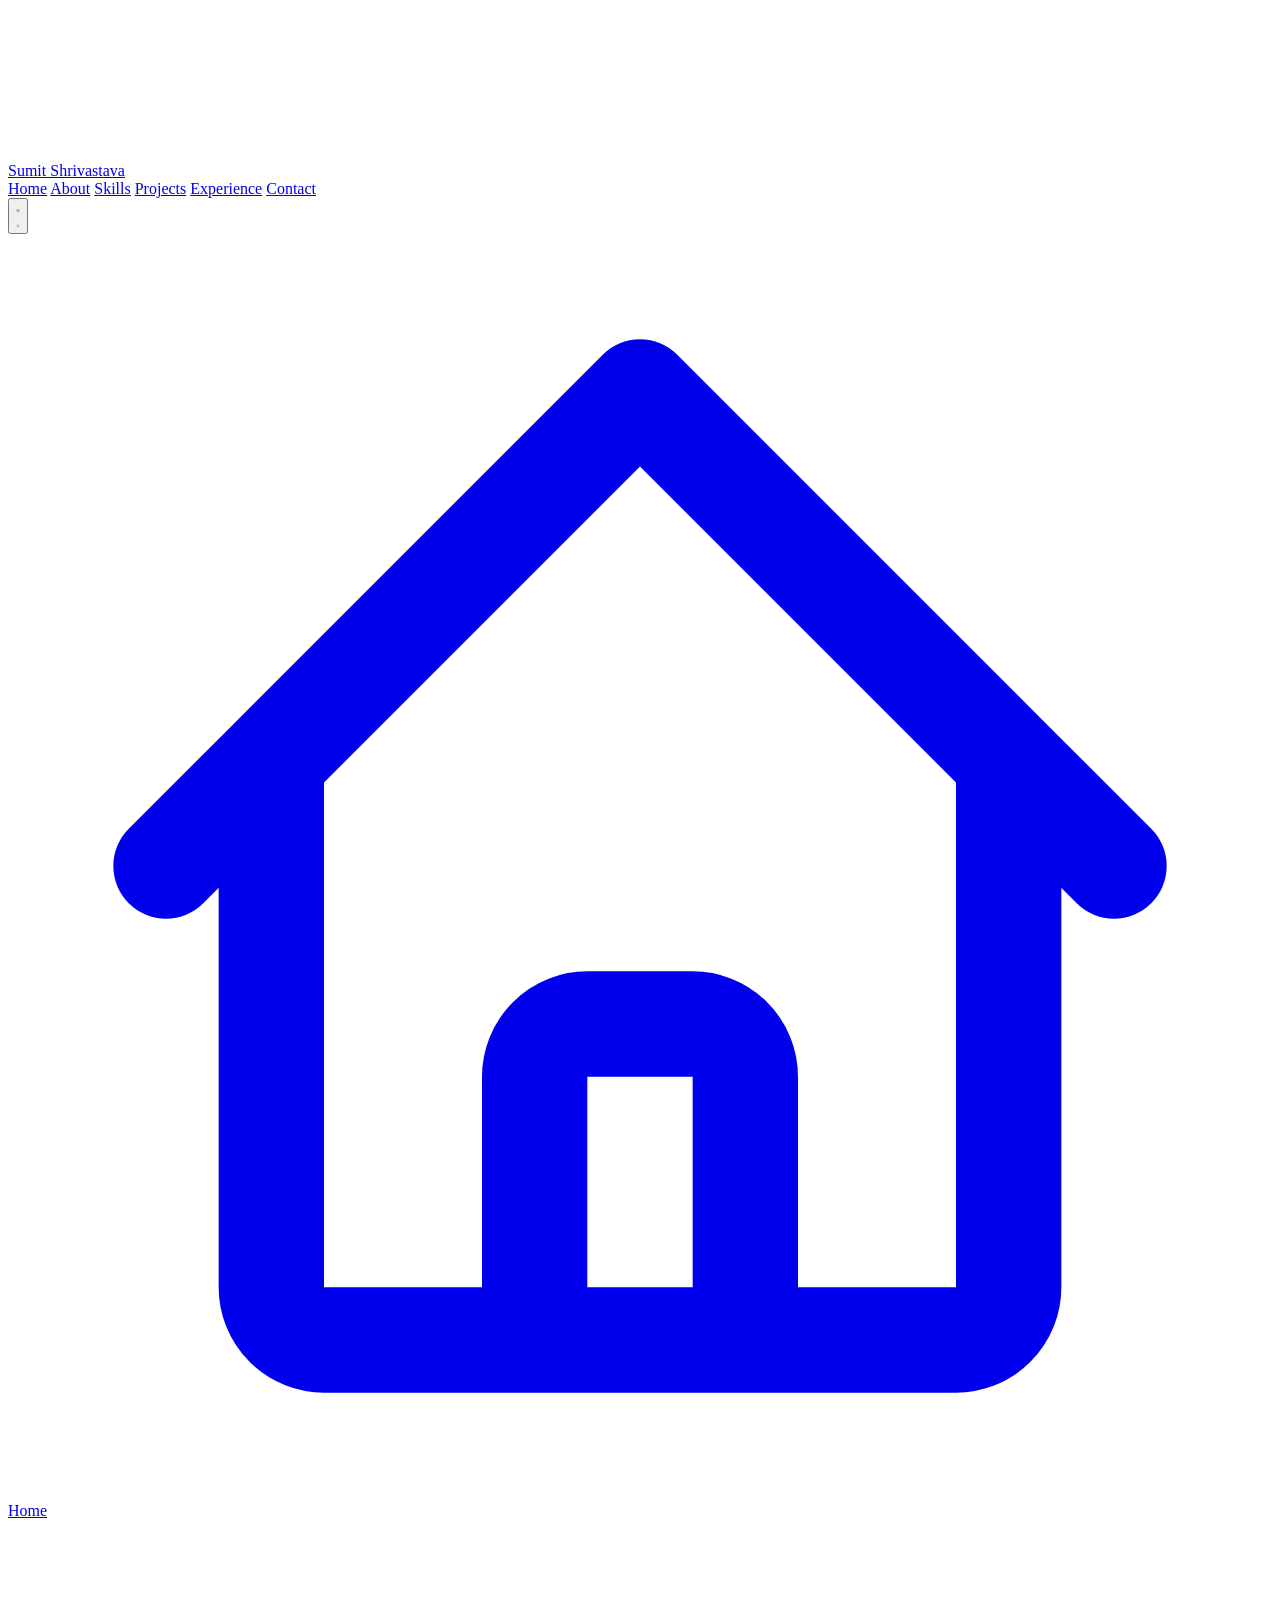
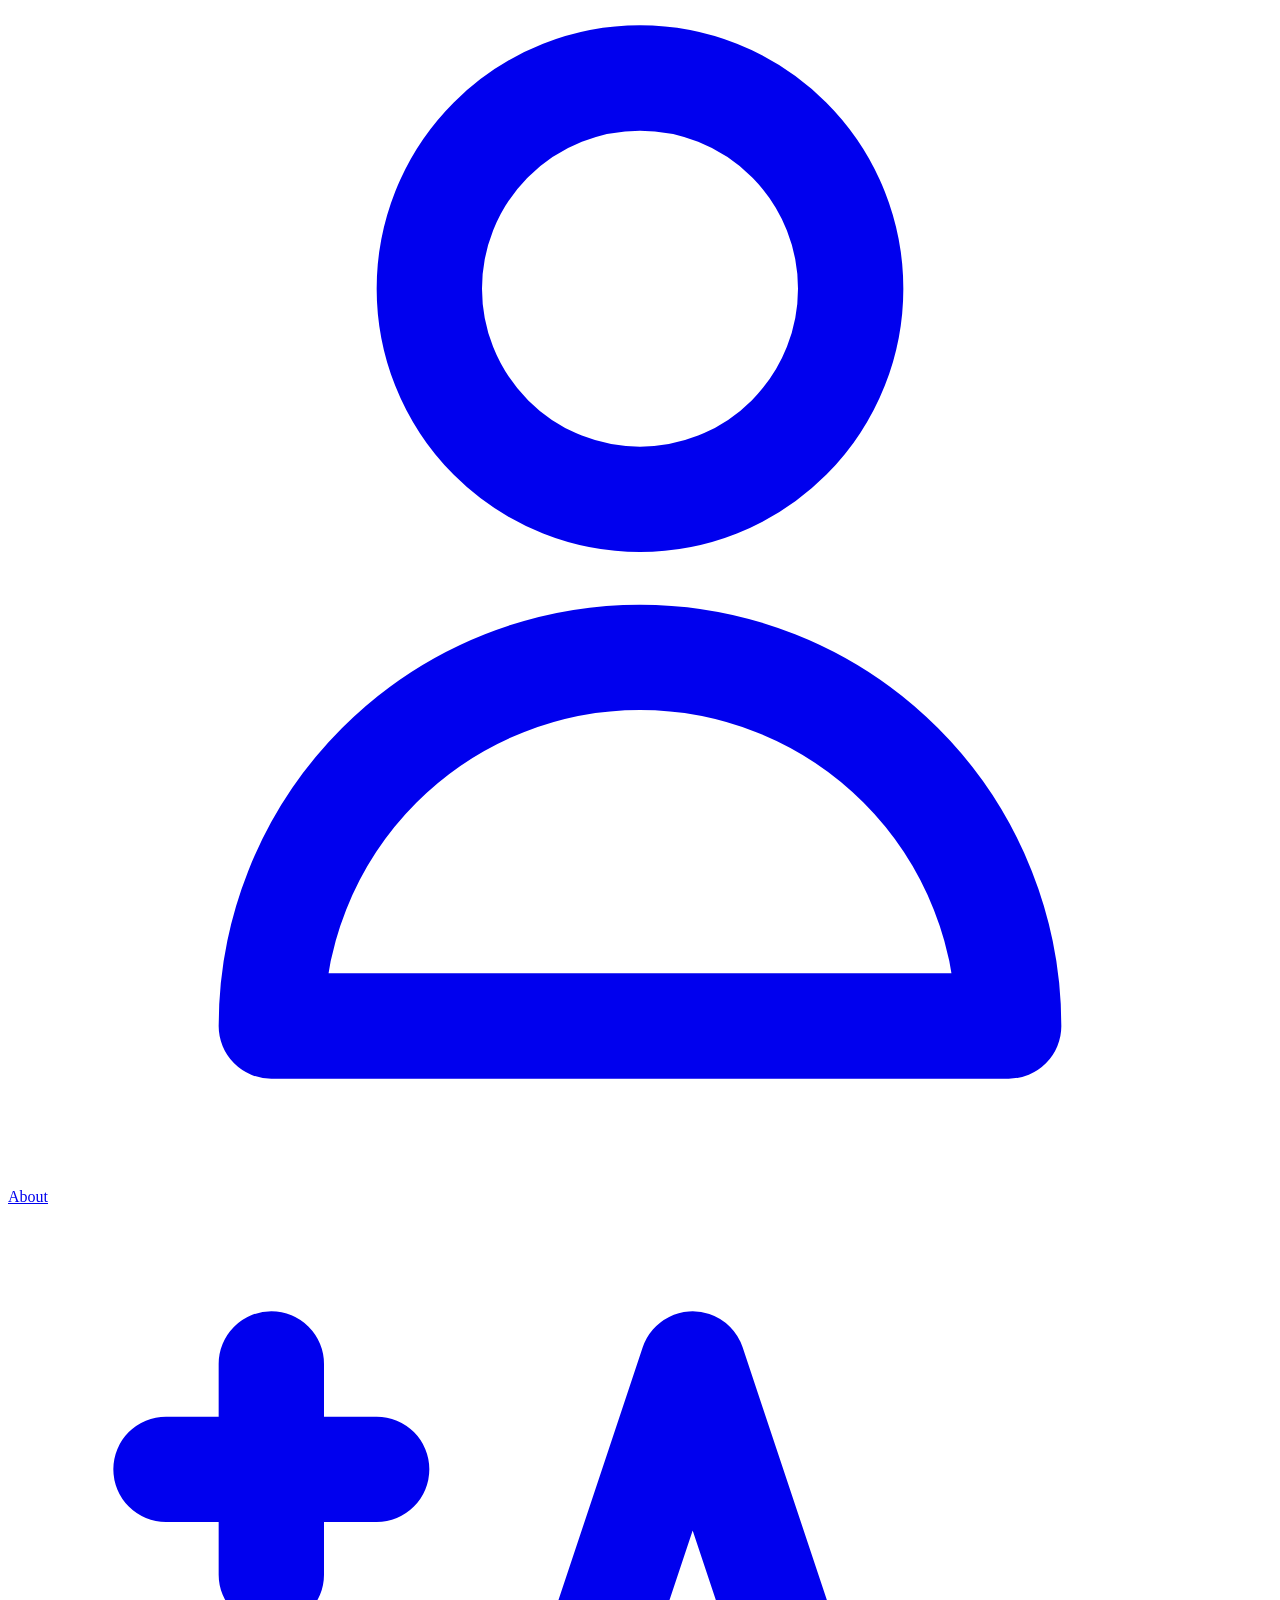
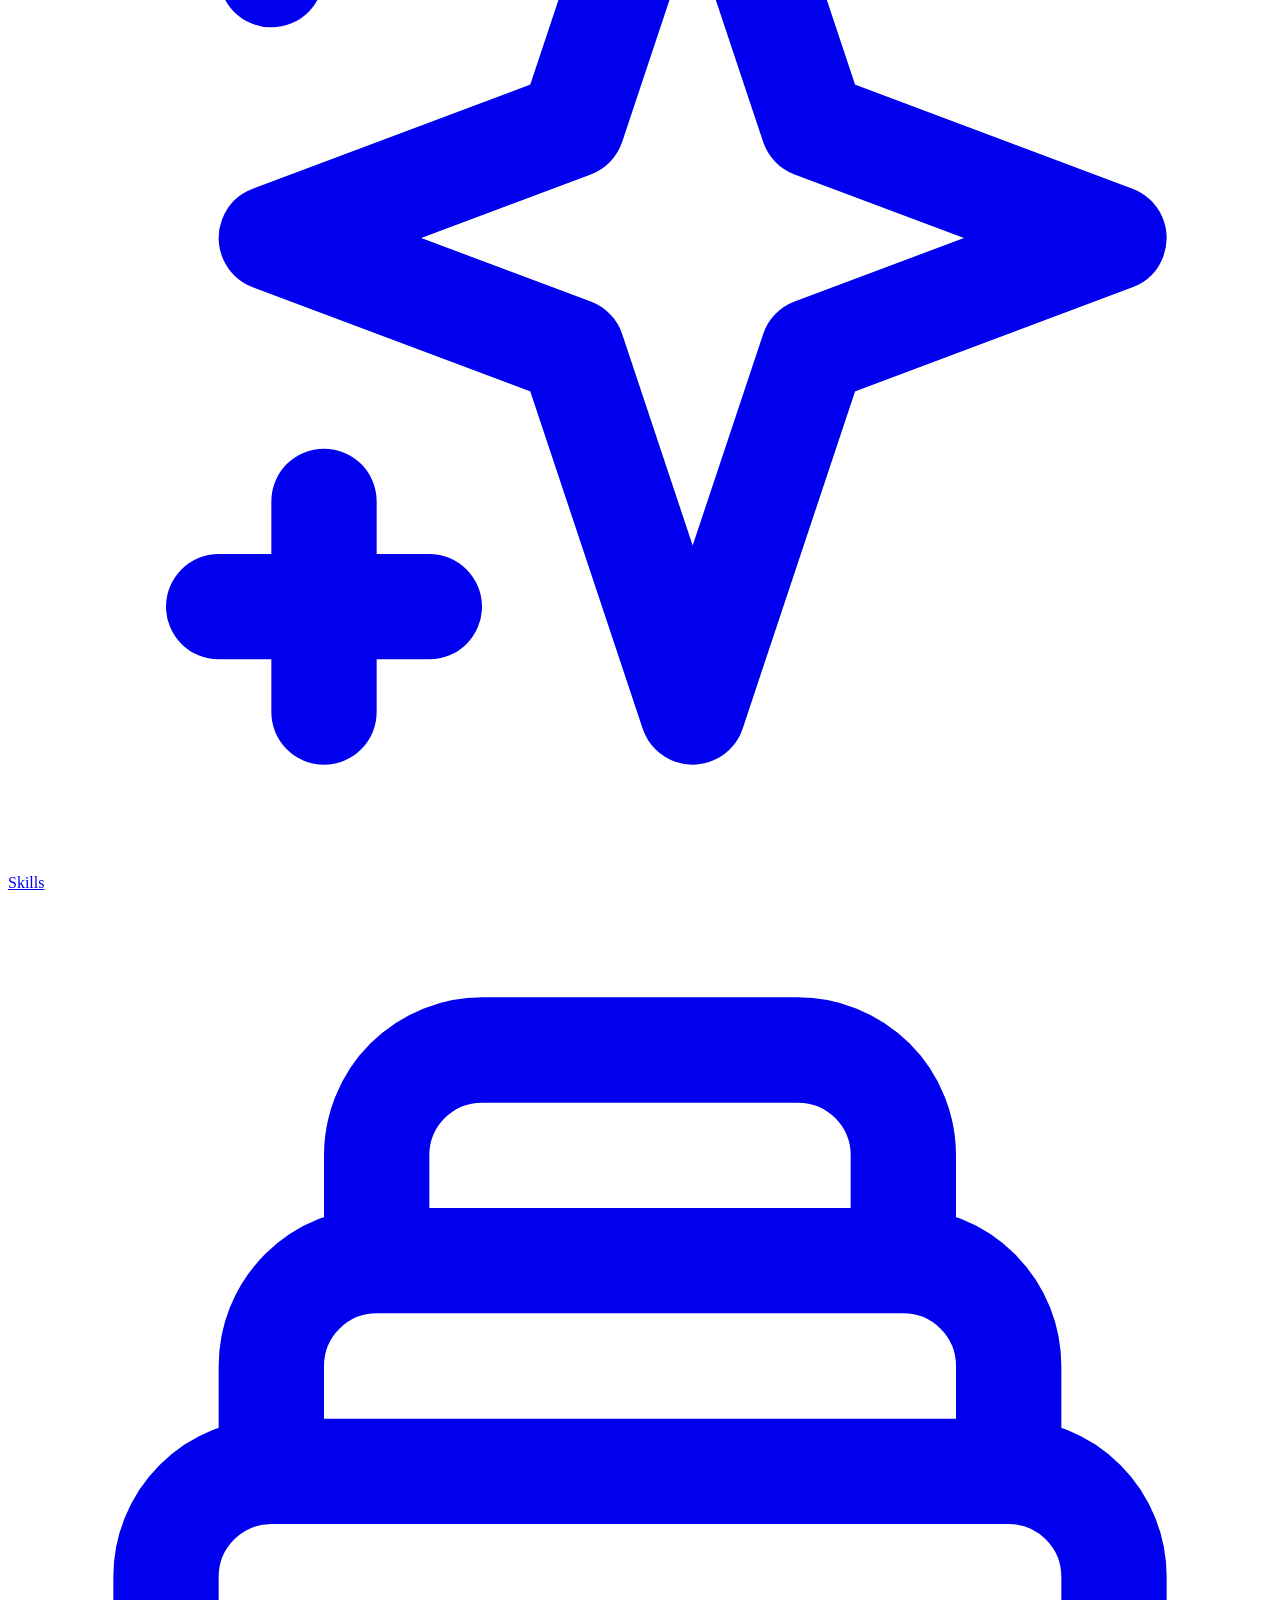
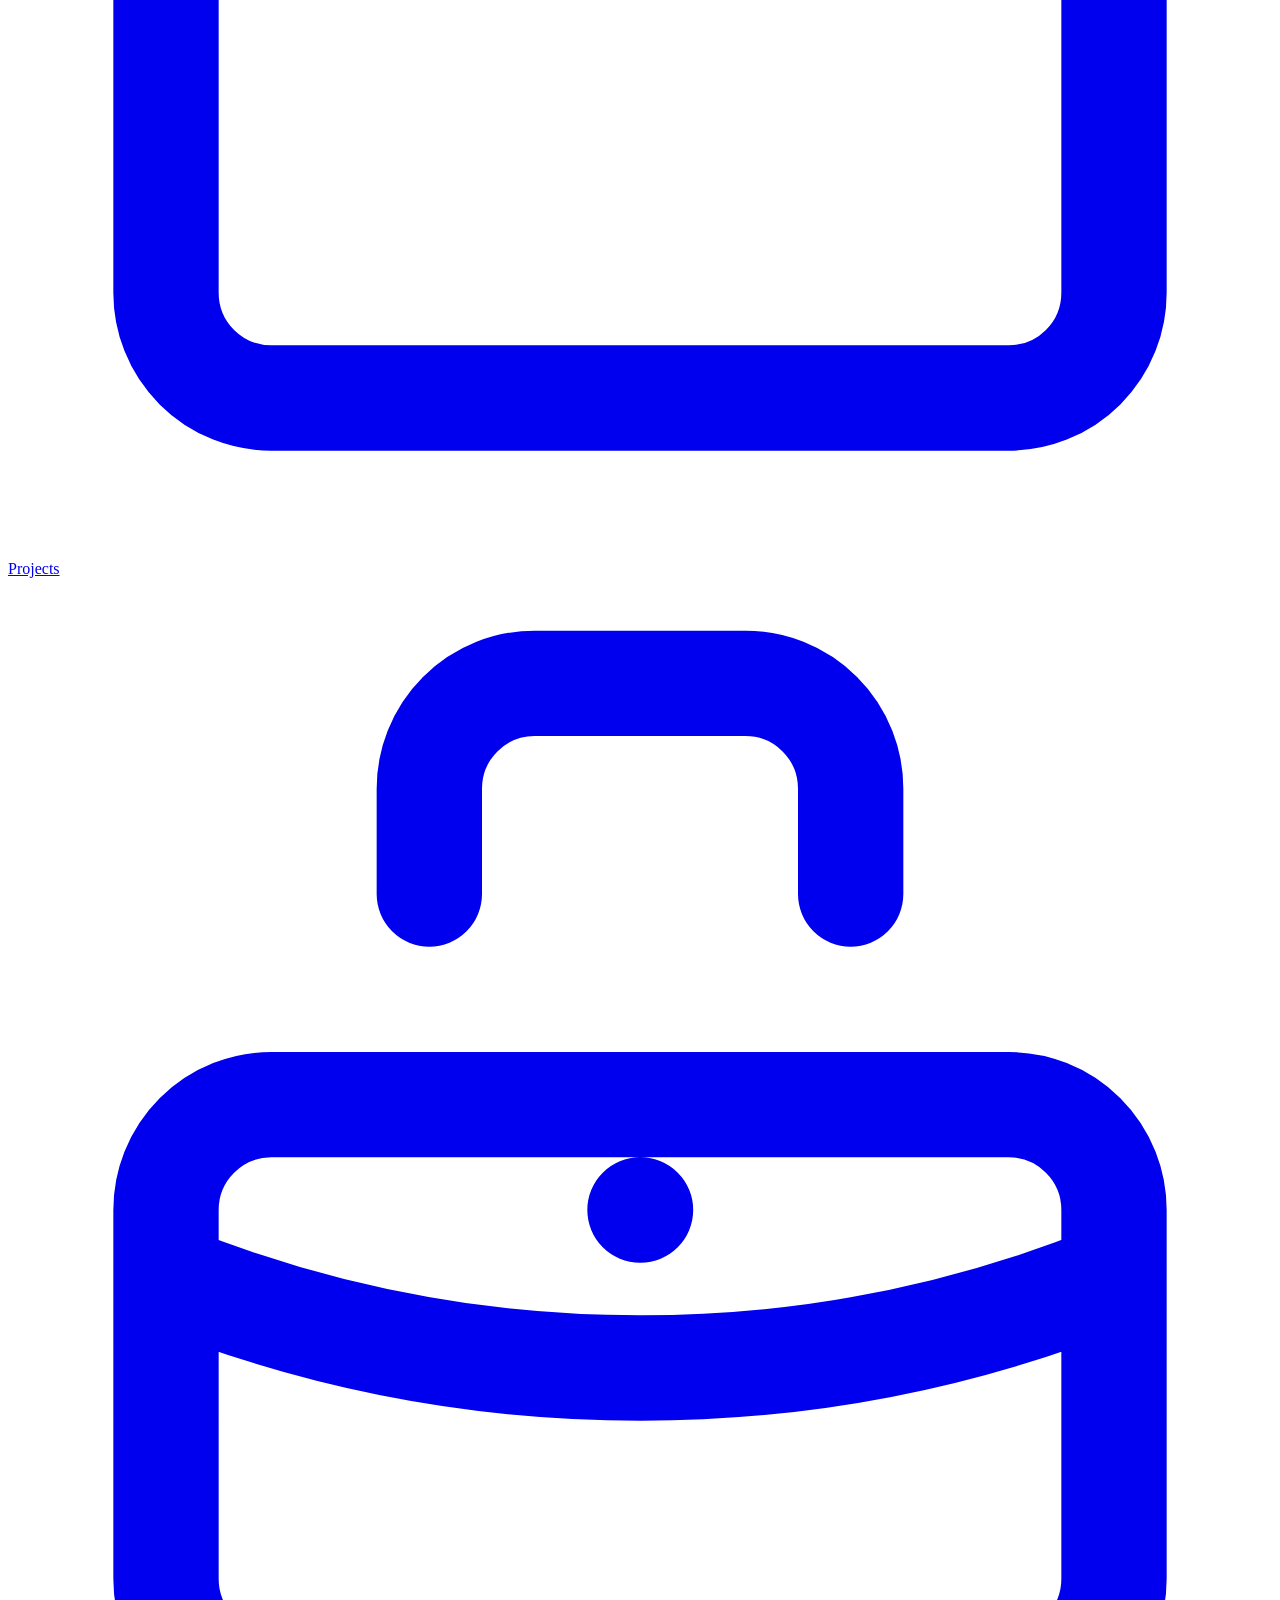
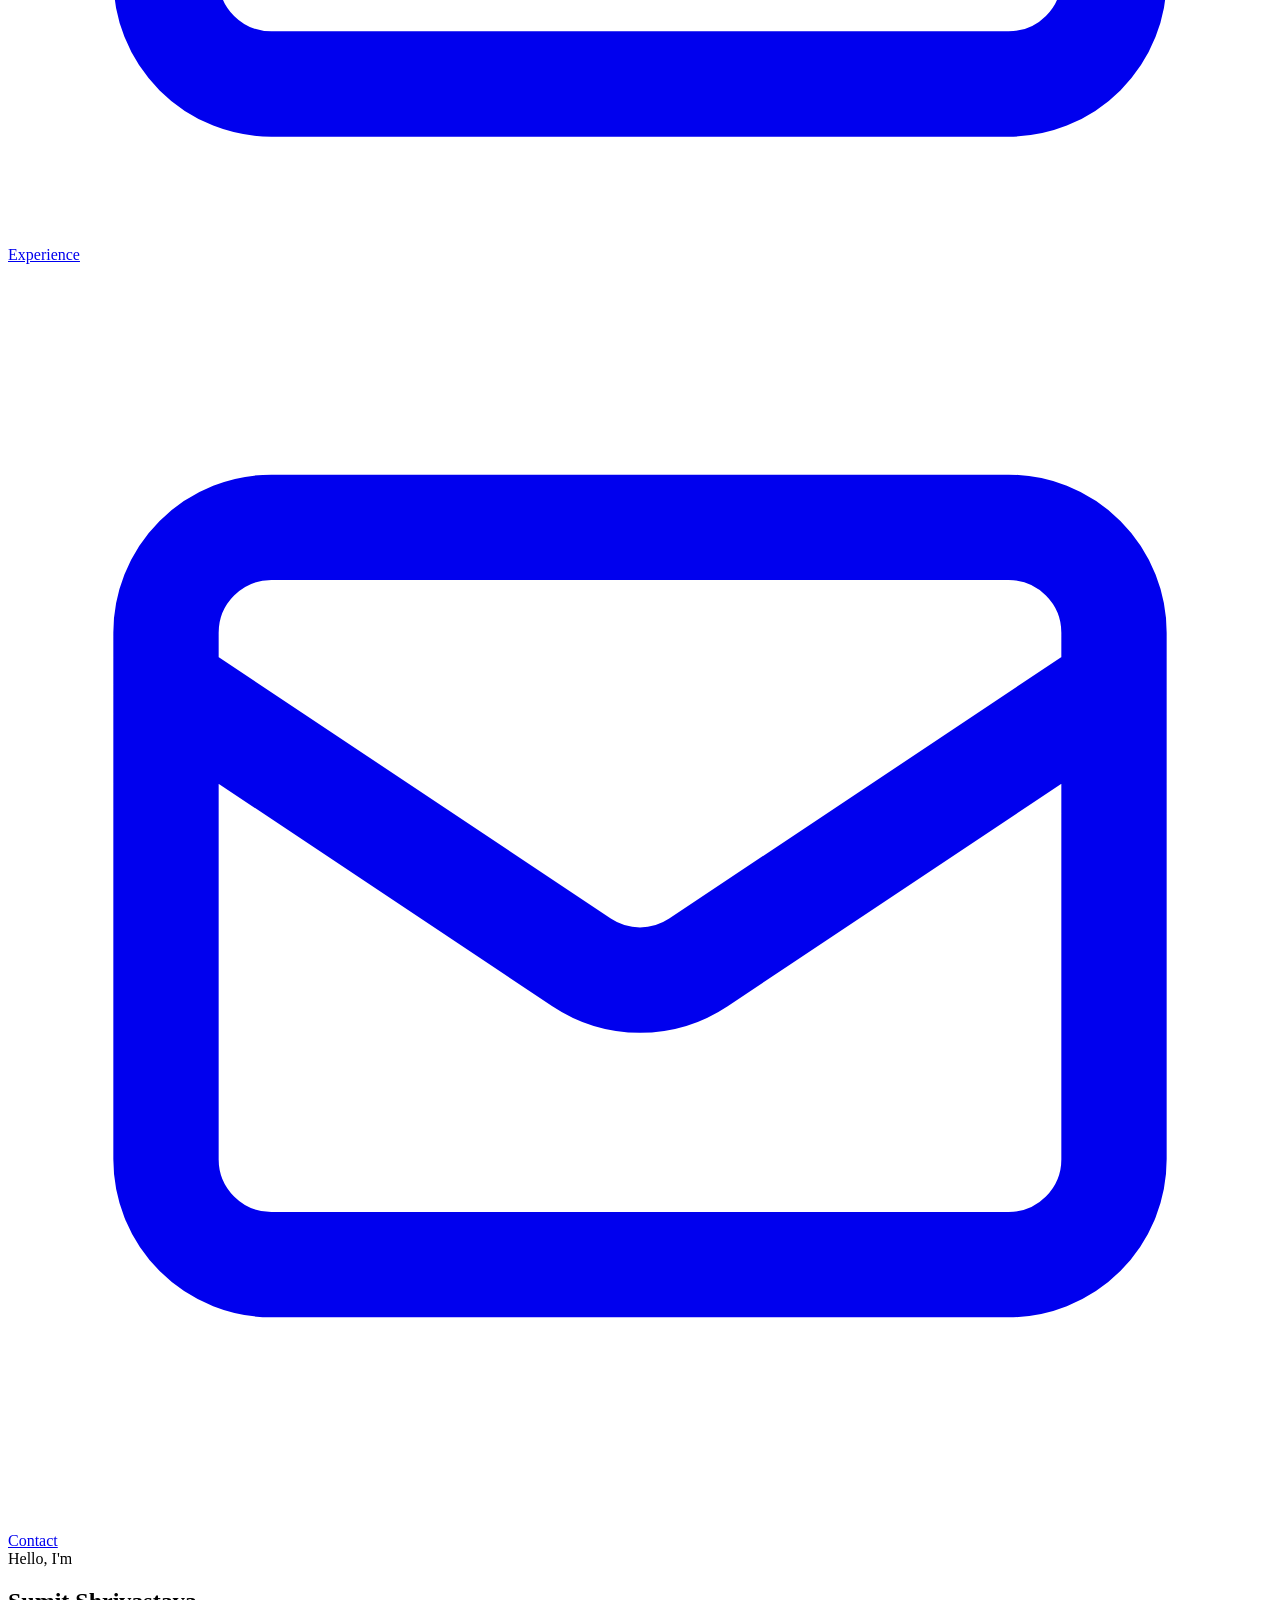
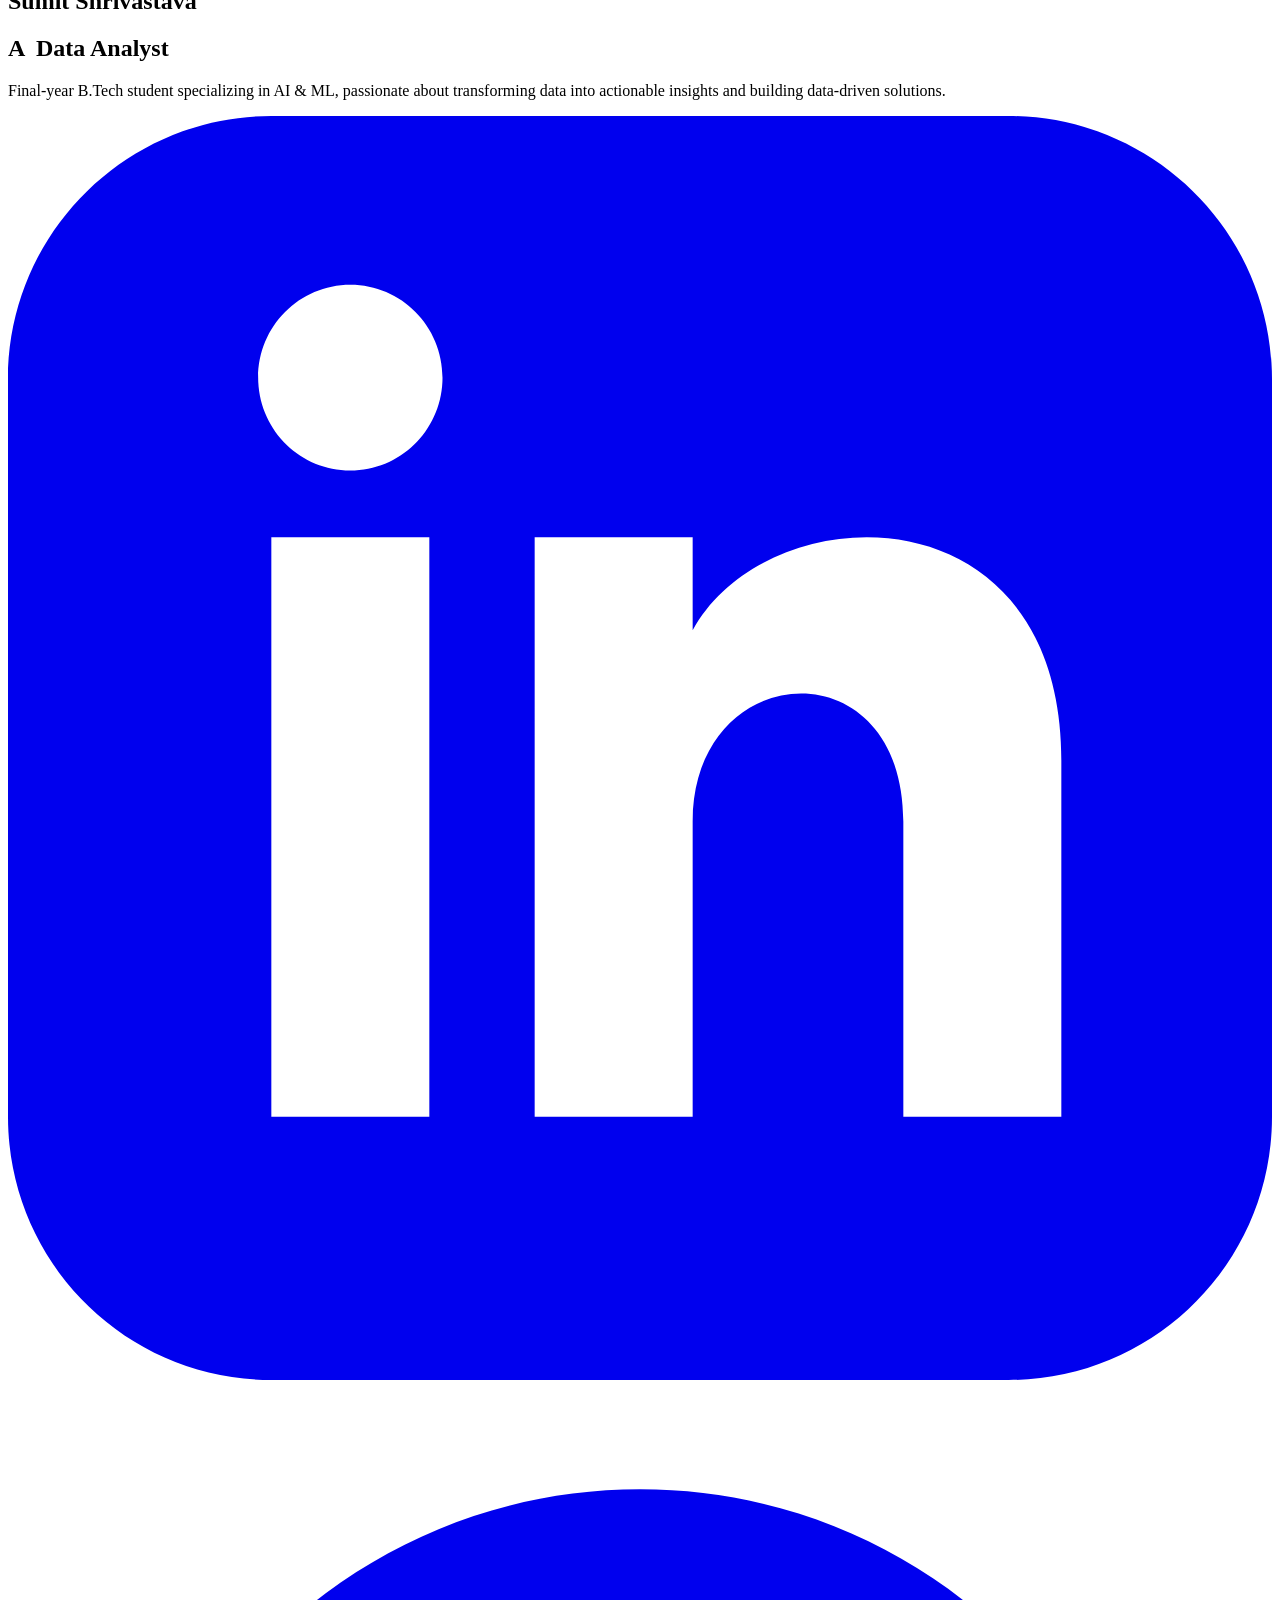
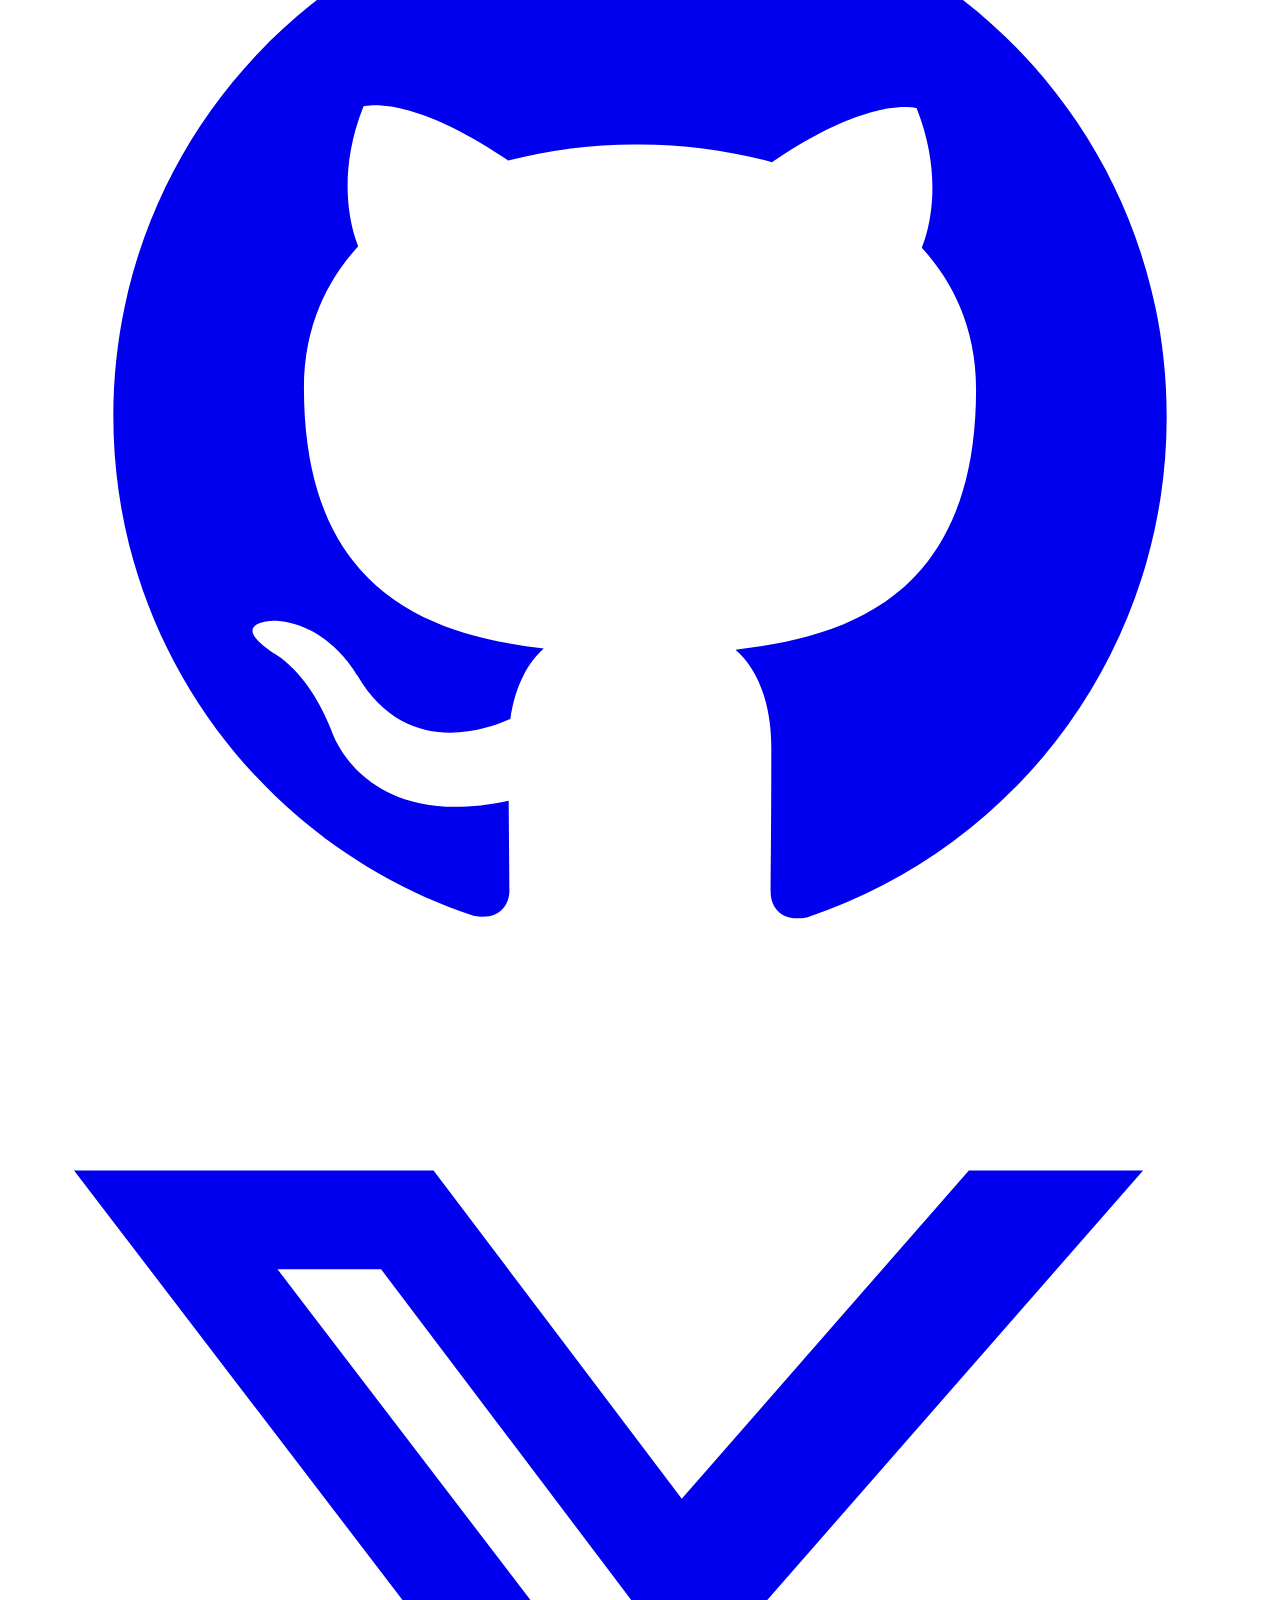
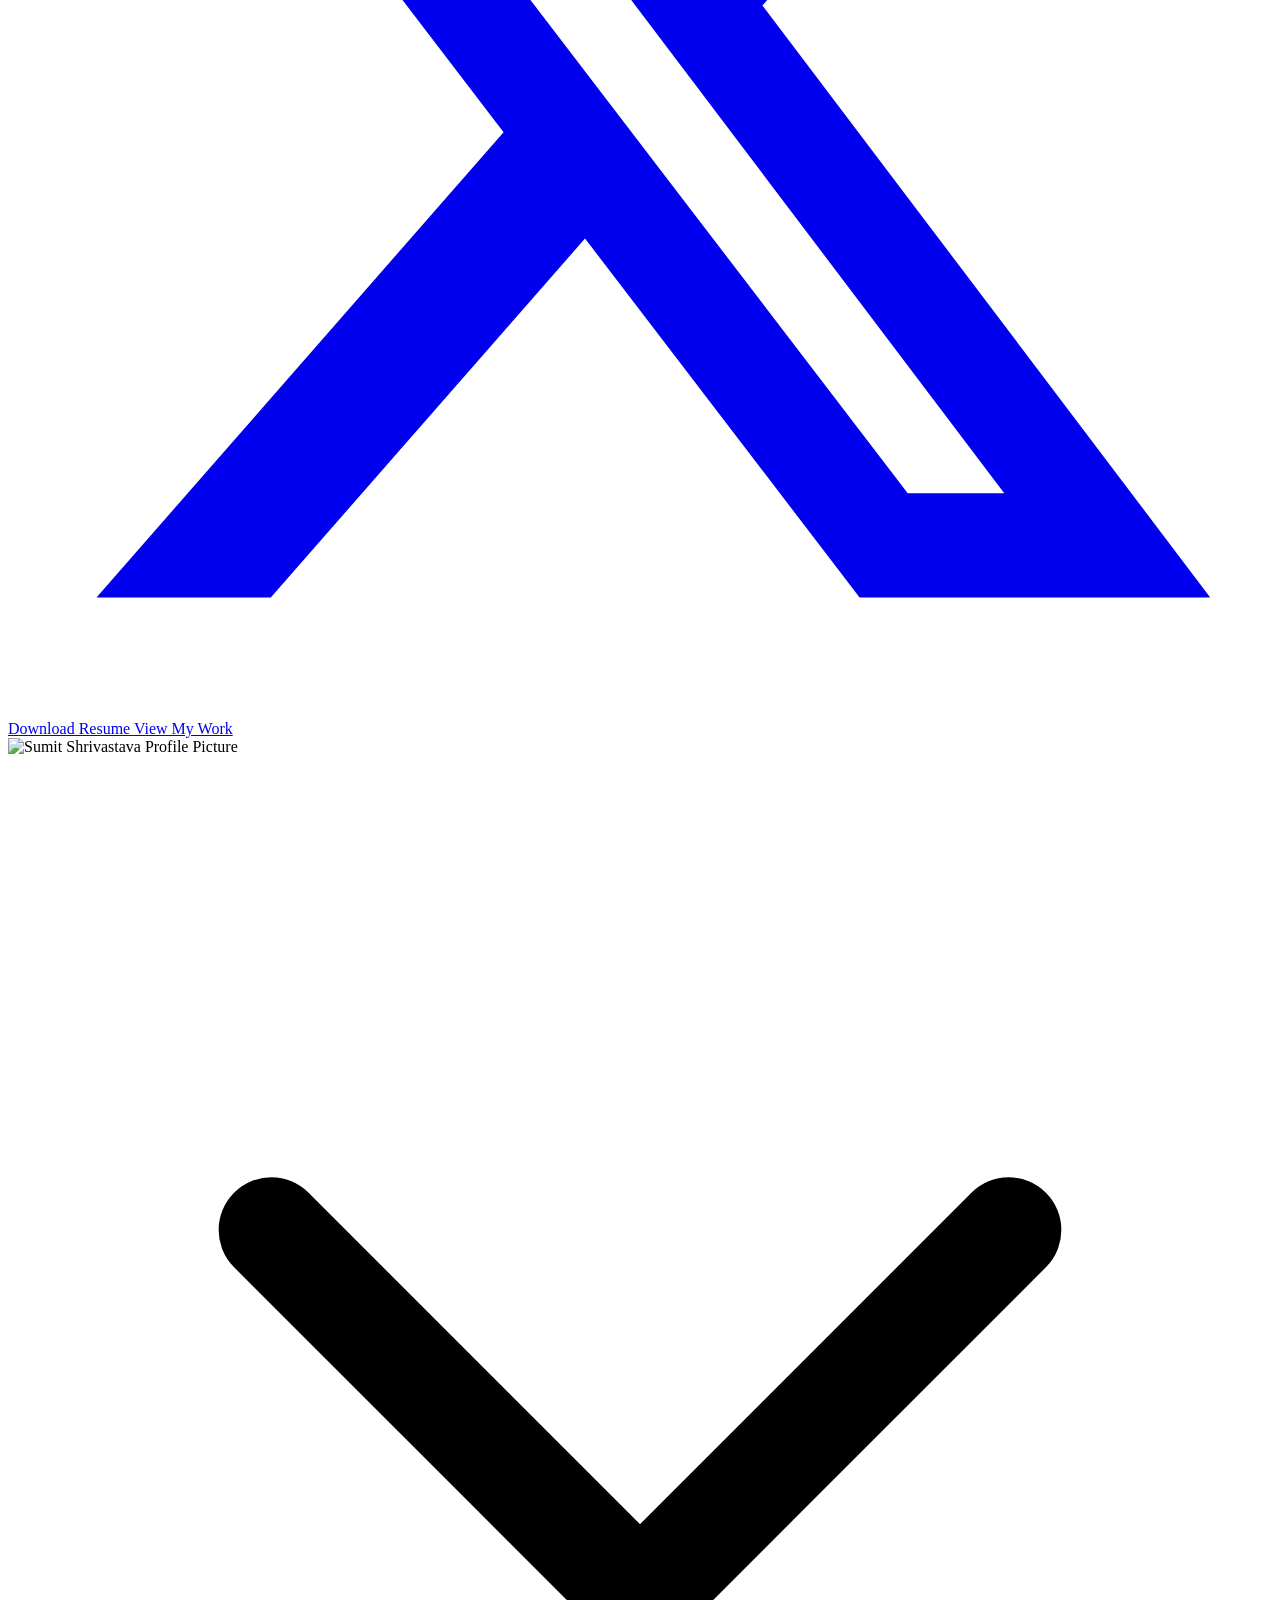
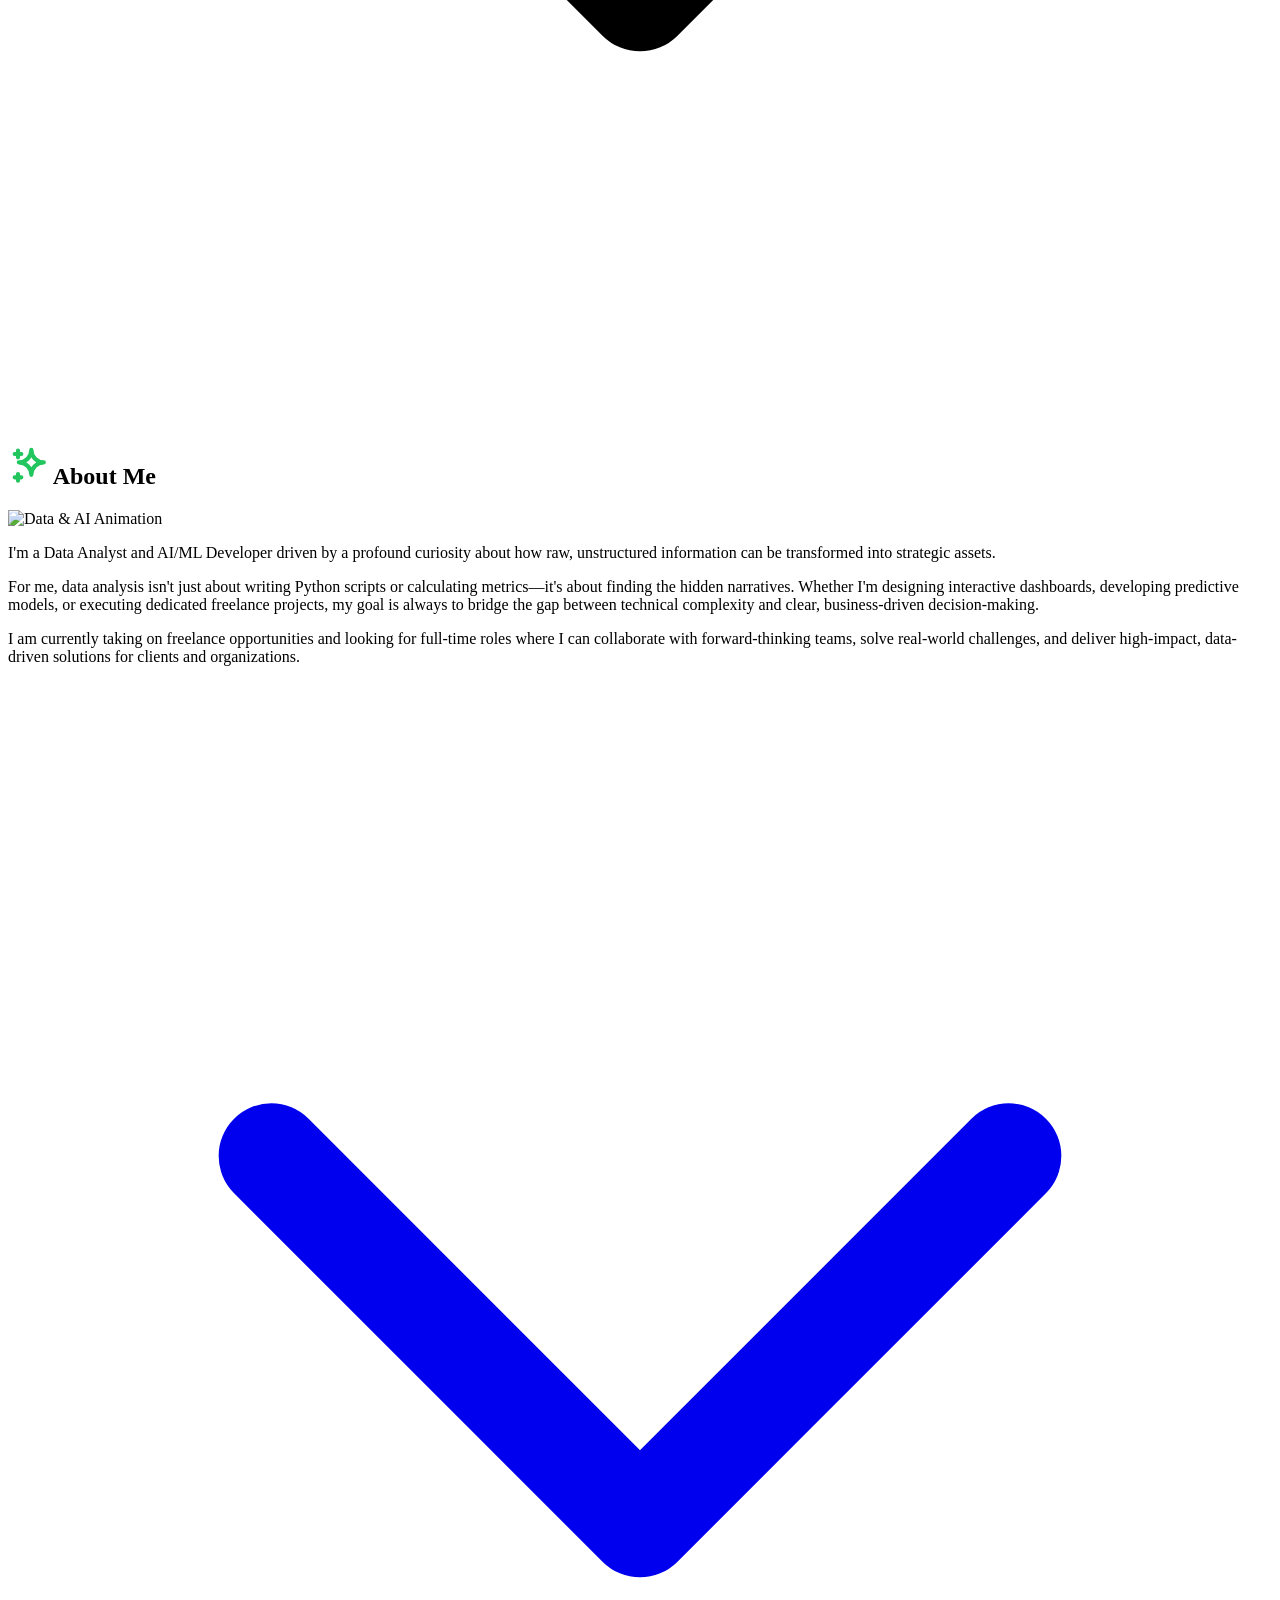
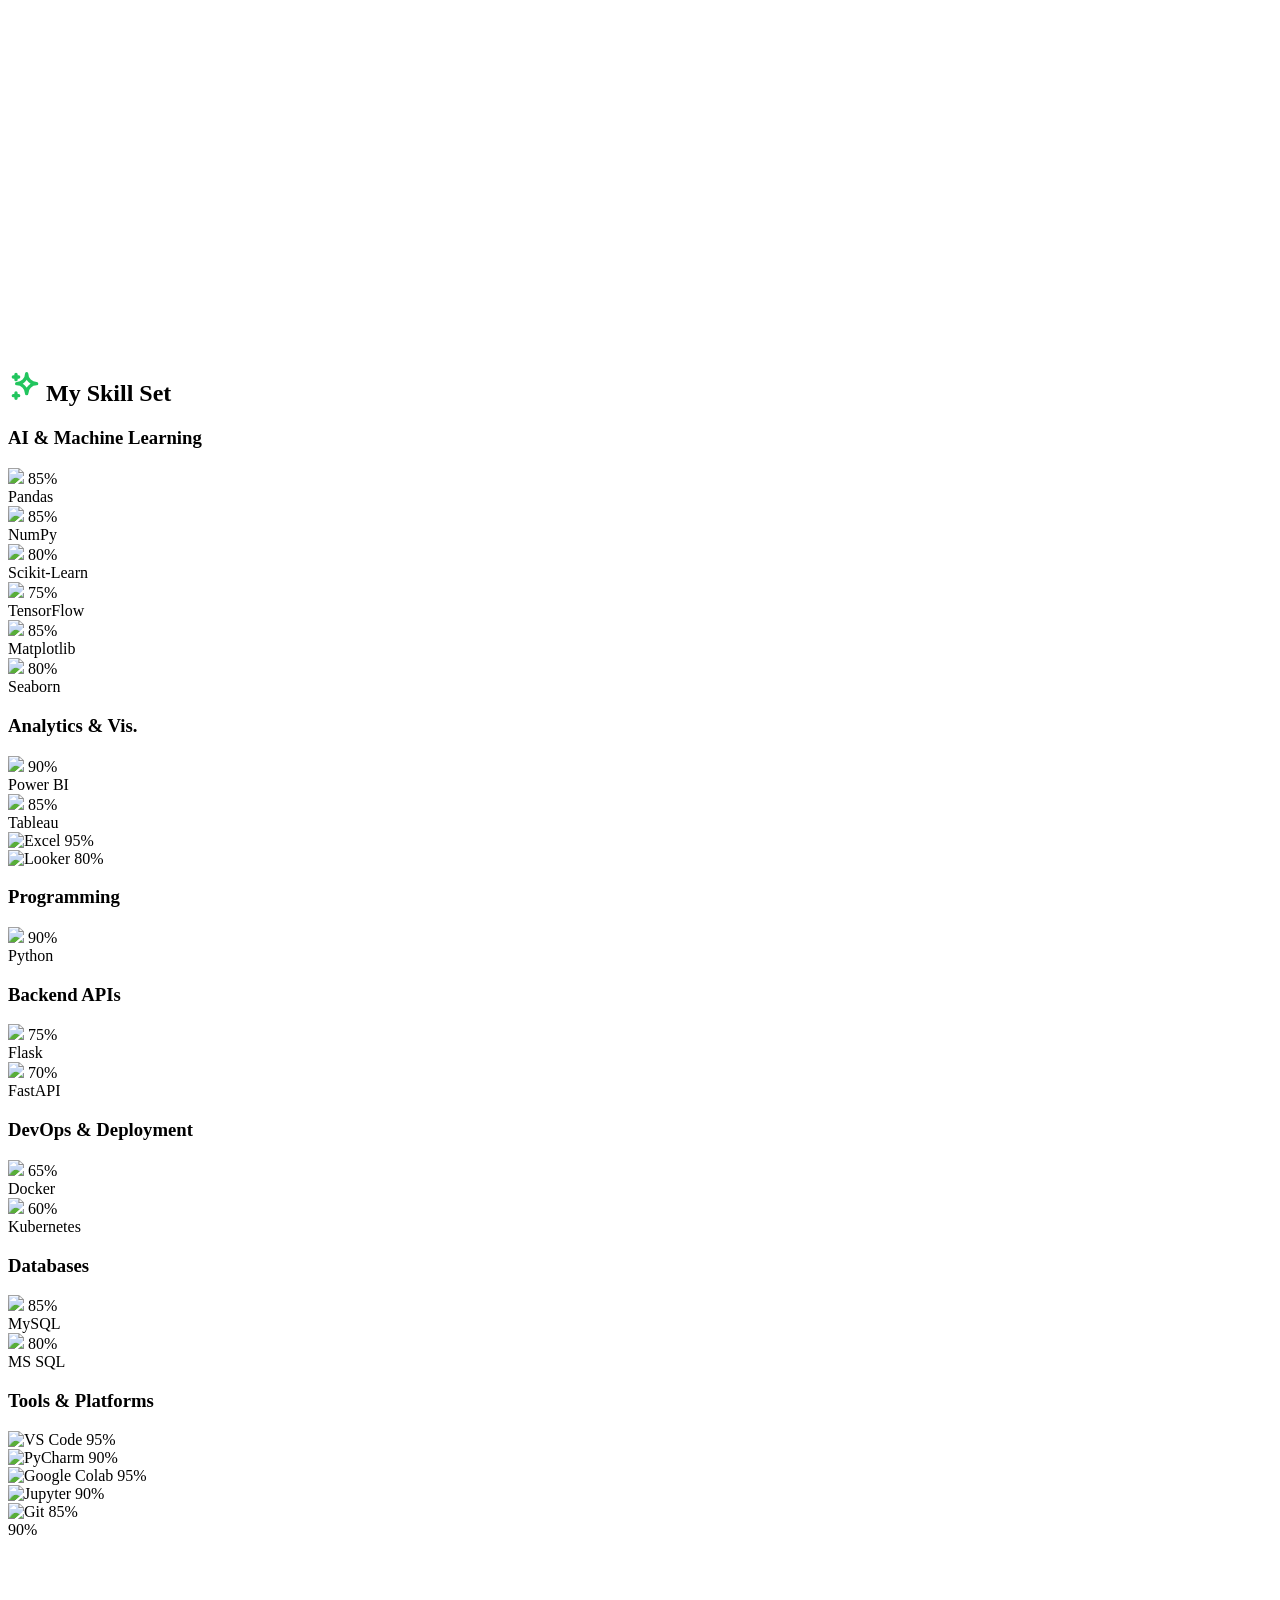
==== index.html @ c49d021a "Update resume download link in index.html" ====
<!DOCTYPE html>
<html lang="en" class="scroll-smooth">
<head>
    <meta charset="UTF-8">
    <meta name="viewport" content="width=device-width, initial-scale=1.0">
    <title>Sumit Shrivastava | Portfolio</title>
    <link rel="icon" href="favicon.ico" type="image/x-icon">
    <script src="https://cdn.tailwindcss.com"></script>
    <link href="https://fonts.googleapis.com/css2?family=Inter:wght@400;500;600;700;900&display=swap" rel="stylesheet">
    <link rel="stylesheet" href="https://cdnjs.cloudflare.com/ajax/libs/devicon/2.15.1/devicon.min.css">
    
    <!-- Link to your CSS file -->
    <link rel="stylesheet" href="style.css">
</head>
<body>
    <canvas id="background-canvas"></canvas>

    <div class="relative z-10">
        <!-- Navigation Bar -->
        <header class="fixed top-0 z-50 w-full bg-black/50 backdrop-blur-lg">
            <div class="container mx-auto max-w-7xl px-4">
                <div class="flex items-center justify-between h-20">
                    <a href="#home" class="text-white text-xl font-semibold tracking-wide">Sumit Shrivastava</a>
                    <!-- Desktop Navigation -->
                    <nav class="hidden md:flex items-center space-x-8 text-gray-300">
                        <a href="#home" class="nav-link">Home</a>
                        <a href="#about" class="nav-link">About</a>
                        <a href="#skills" class="nav-link">Skills</a>
                        <a href="#projects" class="nav-link">Projects</a>
                        <a href="#experience" class="nav-link">Experience</a>
                        <a href="#contact" class="nav-link">Contact</a>
                    </nav>
                    <!-- Hamburger Menu Button -->
                    <div class="md:hidden">
                        <button id="menu-btn" class="z-50 block text-white focus:outline-none">
                            <svg id="menu-open-icon" class="w-6 h-6" fill="none" stroke="currentColor" viewBox="0 0 24 24" xmlns="http://www.w3.org/2000/svg"><path stroke-linecap="round" stroke-linejoin="round" stroke-width="2" d="M4 6h16M4 12h16m-7 6h7"></path></svg>
                            <svg id="menu-close-icon" class="w-6 h-6 hidden" fill="none" stroke="currentColor" viewBox="0 0 24 24" xmlns="http://www.w3.org/2000/svg"><path stroke-linecap="round" stroke-linejoin="round" stroke-width="2" d="M6 18L18 6M6 6l12 12"></path></svg>
                        </button>
                    </div>
                </div>
            </div>
        </header>
        
        <!-- NEW Mobile Menu Sidebar -->
        <div id="mobile-menu-overlay" class="mobile-menu-overlay md:hidden"></div>
        <div id="mobile-menu" class="mobile-menu md:hidden">
            <nav class="flex flex-col space-y-4 p-6">
                <a href="#home" class="mobile-link">
                    <svg xmlns="http://www.w3.org/2000/svg" class="h-6 w-6" fill="none" viewBox="0 0 24 24" stroke="currentColor"><path stroke-linecap="round" stroke-linejoin="round" stroke-width="2" d="M3 12l2-2m0 0l7-7 7 7M5 10v10a1 1 0 001 1h3m10-11l2 2m-2-2v10a1 1 0 01-1 1h-3m-6 0a1 1 0 001-1v-4a1 1 0 011-1h2a1 1 0 011 1v4a1 1 0 001 1m-6 0h6" /></svg>
                    <span>Home</span>
                </a>
                <a href="#about" class="mobile-link">
                    <svg xmlns="http://www.w3.org/2000/svg" class="h-6 w-6" fill="none" viewBox="0 0 24 24" stroke="currentColor"><path stroke-linecap="round" stroke-linejoin="round" stroke-width="2" d="M16 7a4 4 0 11-8 0 4 4 0 018 0zM12 14a7 7 0 00-7 7h14a7 7 0 00-7-7z" /></svg>
                    <span>About</span>
                </a>
                <a href="#skills" class="mobile-link">
                    <svg xmlns="http://www.w3.org/2000/svg" class="h-6 w-6" fill="none" viewBox="0 0 24 24" stroke="currentColor"><path stroke-linecap="round" stroke-linejoin="round" stroke-width="2" d="M5 3v4M3 5h4M6 17v4m-2-2h4m5-16l2.286 6.857L21 12l-5.714 2.143L13 21l-2.286-6.857L5 12l5.714-2.143L13 3z" /></svg>
                    <span>Skills</span>
                </a>
                <a href="#projects" class="mobile-link">
                    <svg xmlns="http://www.w3.org/2000/svg" class="h-6 w-6" fill="none" viewBox="0 0 24 24" stroke="currentColor"><path stroke-linecap="round" stroke-linejoin="round" stroke-width="2" d="M19 11H5m14 0a2 2 0 012 2v6a2 2 0 01-2 2H5a2 2 0 01-2-2v-6a2 2 0 012-2m14 0V9a2 2 0 00-2-2M5 11V9a2 2 0 012-2m0 0V5a2 2 0 012-2h6a2 2 0 012 2v2M7 7h10" /></svg>
                    <span>Projects</span>
                </a>
                <a href="#experience" class="mobile-link">
                    <svg xmlns="http://www.w3.org/2000/svg" class="h-6 w-6" fill="none" viewBox="0 0 24 24" stroke="currentColor"><path stroke-linecap="round" stroke-linejoin="round" stroke-width="2" d="M21 13.255A23.931 23.931 0 0112 15c-3.183 0-6.22-.62-9-1.745M16 6V4a2 2 0 00-2-2h-4a2 2 0 00-2 2v2m4 6h.01M5 21h14a2 2 0 002-2v-7a2 2 0 00-2-2H5a2 2 0 00-2 2v7a2 2 0 002 2z" /></svg>
                    <span>Experience</span>
                </a>
                <a href="#contact" class="mobile-link">
                    <svg xmlns="http://www.w3.org/2000/svg" class="h-6 w-6" fill="none" viewBox="0 0 24 24" stroke="currentColor"><path stroke-linecap="round" stroke-linejoin="round" stroke-width="2" d="M3 8l7.89 5.26a2 2 0 002.22 0L21 8M5 19h14a2 2 0 002-2V7a2 2 0 00-2-2H5a2 2 0 00-2 2v10a2 2 0 002 2z" /></svg>
                    <span>Contact</span>
                </a>
            </nav>
        </div>

        <!-- Main container for scrollable sections -->
        <div class="scroll-container">
            <!-- Hero Section -->
            <section id="home" class="scroll-section">
                <div class="container mx-auto max-w-7xl px-4 sm:px-6 lg:px-8">
                    <div class="flex flex-col-reverse md:grid md:grid-cols-2 gap-8 md:gap-16 items-center w-full">
                        <!-- Left Column: Info & Buttons -->
                        <div class="flex flex-col items-center md:items-start text-center md:text-left">
                            <span class="text-xl font-medium" style="color: var(--color-primary);">Hello, I'm</span>
                            <h1 class="text-4xl sm:text-5xl md:text-6xl lg:text-7xl font-black text-white my-4">Sumit Shrivastava</h1>
                            
                            <!-- rolling effect -->
                            <h2 class="text-2xl sm:text-3xl font-semibold h-12 flex items-center justify-center md:justify-start tracking-wide overflow-hidden">
                                <span class="text-gray-300">A&nbsp;</span>
                                <span class="inline-grid grid-cols-1 grid-rows-1 text-left min-w-[280px]">
                                    <span id="role-cycler" class="text-slide-fade font-bold text-2xl sm:text-3xl" style="color: var(--color-primary); grid-area: 1/1;">Data Analyst</span>
                                </span>
                            </h2>

                            <p class="mt-4 text-gray-400 max-w-md">
                                Final-year B.Tech student specializing in AI & ML, passionate about transforming data into actionable insights and building data-driven solutions.
                            </p>
                            
                            <div class="flex space-x-6 my-6">
                                <a href="https://www.linkedin.com/in/sumitshrivastava18" target="_blank" class="social-icon text-gray-400"><svg class="w-8 h-8" fill="currentColor" viewBox="0 0 24 24"><path d="M19 0h-14c-2.761 0-5 2.239-5 5v14c0 2.761 2.239 5 5 5h14c2.762 0 5-2.239 5-5v-14c0-2.761-2.238-5-5-5zm-11 19h-3v-11h3v11zm-1.5-12.268c-.966 0-1.75-.79-1.75-1.764s.784-1.764 1.75-1.764 1.75.79 1.75 1.764-.783 1.764-1.75 1.764zm13.5 12.268h-3v-5.604c0-3.368-4-3.113-4 0v5.604h-3v-11h3v1.765c1.396-2.586 7-2.777 7 2.476v6.759z"/></svg></a>
                                <a href="https://github.com/sumitshrivastava18" target="_blank" class="social-icon text-gray-400"><svg class="w-8 h-8" fill="currentColor" viewBox="0 0 24 24"><path d="M12 2C6.477 2 2 6.477 2 12c0 4.418 2.865 8.168 6.839 9.49.5.092.682-.217.682-.482 0-.237-.009-.868-.014-1.703-2.782.605-3.369-1.343-3.369-1.343-.454-1.158-1.11-1.466-1.11-1.466-.908-.62.069-.608.069-.608 1.003.07 1.531 1.032 1.531 1.032.892 1.53 2.341 1.088 2.91.832.092-.647.35-1.088.636-1.338-2.22-.253-4.555-1.113-4.555-4.951 0-1.093.39-1.988 1.031-2.688-.103-.253-.446-1.272.098-2.65 0 0 .84-.27 2.75 1.026A9.564 9.564 0 0112 6.844c.85.004 1.705.115 2.504.337 1.909-1.296 2.747-1.027 2.747-1.027.546 1.378.203 2.398.1 2.651.64.7 1.03 1.595 1.03 2.688 0 3.848-2.338 4.695-4.566 4.943.359.308.678.92.678 1.855 0 1.338-.012 2.419-.012 2.747 0 .268.18.58.688.482A10.001 10.001 0 0022 12c0-5.523-4.477-10-10-10z"/></svg></a>
                                <a href="https://x.com/sumitshri_" target="_blank" class="social-icon text-gray-400"><svg class="w-8 h-8" fill="currentColor" viewBox="0 0 24 24"><path d="M18.244 2.25h3.308l-7.227 8.26 8.502 11.24H16.17l-5.214-6.817L4.99 21.75H1.68l7.73-8.835L1.254 2.25H8.08l4.713 6.231zm-1.161 17.52h1.833L7.084 4.126H5.117z"/></svg></a>
                            </div>
                            
                            <div class="flex flex-col sm:flex-row gap-4 mt-4">
                                <a href="https://drive.google.com/file/d/1scmAQ9k-ZOee6rveKvGb81uTgUCwppgU/view" target="_blank" class="action-button action-button-blue text-white font-bold py-3 px-6 rounded-full">
                                    Download Resume
                                </a>
                                <a href="#projects" class="action-button action-button-green text-white font-bold py-3 px-6 rounded-full">
                                    View My Work
                                </a>
                            </div>
                        </div>
                        <!-- Right Column: Profile Picture -->
                        <div class="flex justify-center items-center">
                            <img src="My_Pic.jpeg" alt="Sumit Shrivastava Profile Picture" class="profile-picture rounded-full w-64 h-64 md:w-80 md:h-80 lg:w-96 lg:h-96 object-cover border-8 border-gray-800">
                        </div>
                    </div>
                </div>
                <!-- Scroll Down Arrow -->
                <div class="scroll-down-indicator">
                    <svg class="w-8 h-8 text-gray-500" fill="none" stroke="currentColor" viewBox="0 0 24 24" xmlns="http://www.w3.org/2000/svg"><path stroke-linecap="round" stroke-linejoin="round" stroke-width="2" d="M19 9l-7 7-7-7"></path></svg>
                </div>
            </section>

            <!-- About Me Section -->
            <section id="about" class="scroll-section">
                <div class="container mx-auto max-w-7xl px-4 sm:px-6 lg:px-8 flex flex-col justify-center h-full">
                    
                    <div class="flex justify-center w-full mb-12 lg:mb-16">
                        <h2 class="text-4xl lg:text-5xl font-bold text-white leading-tight flex items-center gap-3">
                            <svg xmlns="http://www.w3.org/2000/svg" width="40" height="40" viewBox="0 0 24 24" fill="none" stroke="#22c55e" stroke-width="2.5" stroke-linecap="round" stroke-linejoin="round" class="flex-shrink-0">
                                <path d="M14 3.5c0 4.14-3.36 7.5-7.5 7.5 4.14 0 7.5 3.36 7.5 7.5 0-4.14 3.36-7.5 7.5-7.5-4.14 0-7.5-3.36-7.5-7.5z"/>
                                <path d="M6 4v4M4 6h4M6 18v4M4 20h4"/>
                            </svg>
                            About Me
                        </h2>
                    </div>

                    <div class="grid grid-cols-1 lg:grid-cols-12 gap-10 lg:gap-20 items-start">
                        
                        <div class="lg:col-span-5 flex justify-center lg:justify-start">
                            <div class="relative w-full max-w-md group mt-2 lg:ml-4">
                                <div class="absolute -inset-1 bg-gradient-to-r from-green-500 to-blue-500 rounded-xl blur opacity-20 group-hover:opacity-40 transition duration-500"></div>
                                <img src="https://media.giphy.com/media/v1.Y2lkPTc5MGI3NjExazM1NXFkYWx5NG0yMTNudGlqNG42eWcycW8wemJtMHk0OWU1ZjF0NyZlcD12MV9pbnRlcm5hbF9naWZfYnlfaWQmY3Q9Zw/qgQUggAC3Pfv687qPC/giphy.gif" alt="Data & AI Animation" class="relative rounded-xl w-full object-cover shadow-2xl border border-gray-800/60">
                            </div>
                        </div>
                        
                        <div class="lg:col-span-7 space-y-6 text-gray-300 text-base lg:text-lg leading-relaxed lg:pr-4">
                            <p>
                                I'm a Data Analyst and AI/ML Developer driven by a profound curiosity about how raw, unstructured information can be transformed into strategic assets. 
                            </p>
                            <p>
                                For me, data analysis isn't just about writing Python scripts or calculating metrics—it's about finding the hidden narratives. Whether I'm designing interactive dashboards, developing predictive models, or executing dedicated freelance projects, my goal is always to bridge the gap between technical complexity and clear, business-driven decision-making. 
                            </p>
                            <p>
                                I am currently taking on freelance opportunities and looking for full-time roles where I can collaborate with forward-thinking teams, solve real-world challenges, and deliver high-impact, data-driven solutions for clients and organizations.
                            </p>
                        </div>

                    </div>
                </div>
                
                <a href="#skills" class="scroll-down-indicator group cursor-pointer">
                    <svg class="w-8 h-8 text-gray-500 group-hover:text-green-400 transition-colors duration-300" fill="none" stroke="currentColor" viewBox="0 0 24 24" xmlns="http://www.w3.org/2000/svg">
                        <path stroke-linecap="round" stroke-linejoin="round" stroke-width="2" d="M19 9l-7 7-7-7"></path>
                    </svg>
                </a>
            </section>
            
            <section id="skills" class="scroll-section relative">
                 <div class="container mx-auto max-w-7xl px-4 sm:px-6 lg:px-8 flex flex-col justify-center h-full">
                    
                    <div class="flex justify-center w-full mb-3 lg:mb-4 mt-2">
                        <h2 class="text-3xl lg:text-4xl font-bold text-white leading-tight flex items-center gap-2">
                            <svg xmlns="http://www.w3.org/2000/svg" width="32" height="32" viewBox="0 0 24 24" fill="none" stroke="#22c55e" stroke-width="2.5" stroke-linecap="round" stroke-linejoin="round" class="flex-shrink-0">
                                <path d="M14 3.5c0 4.14-3.36 7.5-7.5 7.5 4.14 0 7.5 3.36 7.5 7.5 0-4.14 3.36-7.5 7.5-7.5-4.14 0-7.5-3.36-7.5-7.5z"/>
                                <path d="M6 4v4M4 6h4M6 18v4M4 20h4"/>
                            </svg>
                            My Skill Set
                        </h2>
                    </div>

                    <div class="grid grid-cols-1 md:grid-cols-3 lg:grid-cols-4 gap-2 lg:gap-3 w-full">
                        
                        <div class="md:col-span-2 lg:col-span-2 row-span-2 relative p-4 rounded-[1.5rem] bg-gray-900/40 border border-gray-800 overflow-hidden group hover:bg-green-900/10 hover:border-green-500/40 transition-all duration-500">
                            <div class="absolute top-0 right-0 w-64 h-64 bg-green-500/10 rounded-full blur-3xl -translate-y-1/2 translate-x-1/3 opacity-0 group-hover:opacity-100 transition-opacity duration-500"></div>
                            
                            <h3 class="text-lg font-bold text-white group-hover:text-green-400 transition-colors mb-1">AI & Machine Learning</h3>
                            
                            <div class="grid grid-cols-2 sm:grid-cols-3 gap-3 relative z-10 mt-3">
                                <div class="relative group/skill flex items-center gap-2 bg-black/30 p-2 rounded-xl border border-white/5 hover:border-green-500/30 transition-colors cursor-pointer">
                                    <div class="relative w-10 h-10 flex justify-center items-center">
                                        <img src="https://cdn.jsdelivr.net/gh/devicons/devicon@latest/icons/pandas/pandas-original.svg" class="w-10 h-10 bg-white rounded-md p-1 group-hover/skill:opacity-10 transition-opacity duration-300" />
                                        <span class="absolute inset-0 flex items-center justify-center opacity-0 group-hover/skill:opacity-100 transition-opacity duration-300 text-green-400 font-extrabold text-xs">85%</span>
                                    </div>
                                    <span class="text-gray-200 text-xs font-medium">Pandas</span>
                                </div>
                                <div class="relative group/skill flex items-center gap-2 bg-black/30 p-2 rounded-xl border border-white/5 hover:border-green-500/30 transition-colors cursor-pointer">
                                    <div class="relative w-10 h-10 flex justify-center items-center">
                                        <img src="https://cdn.jsdelivr.net/gh/devicons/devicon@latest/icons/numpy/numpy-original.svg" class="w-10 h-10 group-hover/skill:opacity-10 transition-opacity duration-300" />
                                        <span class="absolute inset-0 flex items-center justify-center opacity-0 group-hover/skill:opacity-100 transition-opacity duration-300 text-green-400 font-extrabold text-xs">85%</span>
                                    </div>
                                    <span class="text-gray-200 text-xs font-medium">NumPy</span>
                                </div>
                                <div class="relative group/skill flex items-center gap-2 bg-black/30 p-2 rounded-xl border border-white/5 hover:border-green-500/30 transition-colors cursor-pointer">
                                    <div class="relative w-10 h-10 flex justify-center items-center">
                                        <img src="https://cdn.jsdelivr.net/gh/devicons/devicon@latest/icons/scikitlearn/scikitlearn-original.svg" class="w-10 h-10 group-hover/skill:opacity-10 transition-opacity duration-300" />
                                        <span class="absolute inset-0 flex items-center justify-center opacity-0 group-hover/skill:opacity-100 transition-opacity duration-300 text-green-400 font-extrabold text-xs">80%</span>
                                    </div>
                                    <span class="text-gray-200 text-xs font-medium">Scikit-Learn</span>
                                </div>
                                <div class="relative group/skill flex items-center gap-2 bg-black/30 p-2 rounded-xl border border-white/5 hover:border-green-500/30 transition-colors cursor-pointer">
                                    <div class="relative w-10 h-10 flex justify-center items-center">
                                        <img src="https://cdn.jsdelivr.net/gh/devicons/devicon@latest/icons/tensorflow/tensorflow-original.svg" class="w-10 h-10 group-hover/skill:opacity-10 transition-opacity duration-300" />
                                        <span class="absolute inset-0 flex items-center justify-center opacity-0 group-hover/skill:opacity-100 transition-opacity duration-300 text-green-400 font-extrabold text-xs">75%</span>
                                    </div>
                                    <span class="text-gray-200 text-xs font-medium">TensorFlow</span>
                                </div>
                                <div class="relative group/skill flex items-center gap-2 bg-black/30 p-2 rounded-xl border border-white/5 hover:border-green-500/30 transition-colors cursor-pointer">
                                    <div class="relative w-10 h-10 flex justify-center items-center">
                                        <img src="https://cdn.jsdelivr.net/gh/devicons/devicon@latest/icons/matplotlib/matplotlib-original.svg" class="w-10 h-10 bg-white rounded-md p-1 group-hover/skill:opacity-10 transition-opacity duration-300" />
                                        <span class="absolute inset-0 flex items-center justify-center opacity-0 group-hover/skill:opacity-100 transition-opacity duration-300 text-green-400 font-extrabold text-xs">85%</span>
                                    </div>
                                    <span class="text-gray-200 text-xs font-medium">Matplotlib</span>
                                </div>
                                <div class="relative group/skill flex items-center gap-2 bg-black/30 p-2 rounded-xl border border-white/5 hover:border-green-500/30 transition-colors cursor-pointer">
                                    <div class="relative w-10 h-10 flex justify-center items-center">
                                        <img src="https://img.icons8.com/?size=100&id=51659&format=png&color=000000" class="w-10 h-10 bg-white rounded-md p-1 group-hover/skill:opacity-10 transition-opacity duration-300" />
                                        <span class="absolute inset-0 flex items-center justify-center opacity-0 group-hover/skill:opacity-100 transition-opacity duration-300 text-green-400 font-extrabold text-xs">80%</span>
                                    </div>
                                    <span class="text-gray-200 text-xs font-medium">Seaborn</span>
                                </div>
                            </div>
                        </div>

                        <div class="md:col-span-1 lg:col-span-1 row-span-2 p-4 rounded-[1.5rem] bg-gray-900/40 border border-gray-800 hover:bg-green-900/10 hover:border-green-500/40 transition-all duration-500 flex flex-col group">
                            <h3 class="text-base font-bold text-white group-hover:text-green-400 transition-colors mb-2">Analytics & Vis.</h3>
                            <div class="flex-grow flex flex-col justify-between gap-3">
                                <div class="relative group/skill flex flex-col items-center justify-center bg-black/30 p-3 rounded-xl border border-white/5 flex-1 hover:border-green-500/30 transition cursor-pointer">
                                    <div class="relative w-12 h-12 flex justify-center items-center mb-1">
                                        <img src="https://img.icons8.com/?size=100&id=3sGOUDo9nJ4k&format=png&color=000000" class="w-12 h-12 bg-white rounded-lg p-1 group-hover/skill:opacity-10 transition-opacity duration-300" />
                                        <span class="absolute inset-0 flex items-center justify-center opacity-0 group-hover/skill:opacity-100 transition-opacity duration-300 text-green-400 font-extrabold text-sm">90%</span>
                                    </div>
                                    <span class="text-[11px] text-gray-300">Power BI</span>
                                </div>
                                <div class="relative group/skill flex flex-col items-center justify-center bg-black/30 p-3 rounded-xl border border-white/5 flex-1 hover:border-green-500/30 transition cursor-pointer">
                                    <div class="relative w-12 h-12 flex justify-center items-center mb-1">
                                        <img src="https://img.icons8.com/?size=100&id=9Kvi1p1F0tUo&format=png&color=000000" class="w-12 h-12 bg-white rounded-lg p-1 group-hover/skill:opacity-10 transition-opacity duration-300" />
                                        <span class="absolute inset-0 flex items-center justify-center opacity-0 group-hover/skill:opacity-100 transition-opacity duration-300 text-green-400 font-extrabold text-sm">85%</span>
                                    </div>
                                    <span class="text-[11px] text-gray-300">Tableau</span>
                                </div>
                                <div class="flex items-center justify-center bg-black/30 p-2 rounded-xl border border-white/5 flex-1 gap-4">
                                    <div class="relative group/skill cursor-pointer w-8 h-8 flex justify-center items-center">
                                        <img src="https://img.icons8.com/?size=100&id=UECmBSgBOvPT&format=png&color=000000" class="w-8 h-8 bg-white rounded-md p-1 group-hover/skill:opacity-10 transition-opacity duration-300" title="Excel" />
                                        <span class="absolute inset-0 flex items-center justify-center opacity-0 group-hover/skill:opacity-100 transition-opacity duration-300 text-green-400 font-extrabold text-xs">95%</span>
                                    </div>
                                    <div class="relative group/skill cursor-pointer w-8 h-8 flex justify-center items-center">
                                        <img src="https://img.icons8.com/?size=100&id=SruJhzn0nnLl&format=png&color=000000" class="w-8 h-8 bg-white rounded-md p-1 group-hover/skill:opacity-10 transition-opacity duration-300" title="Looker" />
                                        <span class="absolute inset-0 flex items-center justify-center opacity-0 group-hover/skill:opacity-100 transition-opacity duration-300 text-green-400 font-extrabold text-xs">80%</span>
                                    </div>
                                </div>
                            </div>
                        </div>

                        <div class="md:col-span-1 lg:col-span-1 row-span-1 p-3 rounded-[1.5rem] bg-gray-900/40 border border-gray-800 hover:bg-green-900/10 hover:border-green-500/40 transition-all duration-500 flex flex-col items-center justify-center relative overflow-hidden cursor-pointer group/skill group">
                            <h3 class="text-xs font-semibold text-gray-400 group-hover:text-green-400 transition-colors mb-1 z-10">Programming</h3>
                            <div class="relative w-20 h-20 flex justify-center items-center z-10 mt-1">
                                <img src="https://cdn.jsdelivr.net/gh/devicons/devicon@latest/icons/python/python-original.svg" class="w-20 h-20 drop-shadow-2xl group-hover/skill:opacity-10 transition-all duration-500" />
                                <span class="absolute inset-0 flex items-center justify-center opacity-0 group-hover/skill:opacity-100 transition-opacity duration-300 text-green-400 font-extrabold text-xl">90%</span>
                            </div>
                            <span class="mt-1 text-sm font-bold text-white z-10">Python</span>
                        </div>

                        <div class="md:col-span-1 lg:col-span-1 row-span-1 p-3 rounded-[1.5rem] bg-gray-900/40 border border-gray-800 hover:bg-green-900/10 hover:border-green-500/40 transition-all duration-500 flex flex-col justify-center group">
                            <h3 class="text-xs font-semibold text-gray-400 group-hover:text-green-400 transition-colors mb-2 text-center">Backend APIs</h3>
                            <div class="flex justify-center gap-6">
                                <div class="relative group/skill flex flex-col items-center cursor-pointer">
                                    <div class="relative w-12 h-12 flex justify-center items-center">
                                        <img src="https://cdn.jsdelivr.net/gh/devicons/devicon@latest/icons/flask/flask-original.svg" class="w-12 h-12 bg-white rounded-md p-1 drop-shadow-md group-hover/skill:opacity-10 transition-opacity duration-300" />
                                        <span class="absolute inset-0 flex items-center justify-center opacity-0 group-hover/skill:opacity-100 transition-opacity duration-300 text-green-400 font-extrabold text-xs">75%</span>
                                    </div>
                                    <span class="mt-1 text-[11px] text-gray-300">Flask</span>
                                </div>
                                <div class="relative group/skill flex flex-col items-center cursor-pointer">
                                    <div class="relative w-12 h-12 flex justify-center items-center">
                                        <img src="https://cdn.jsdelivr.net/gh/devicons/devicon@latest/icons/fastapi/fastapi-original.svg" class="w-12 h-12 drop-shadow-md group-hover/skill:opacity-10 transition-opacity duration-300" />
                                        <span class="absolute inset-0 flex items-center justify-center opacity-0 group-hover/skill:opacity-100 transition-opacity duration-300 text-green-400 font-extrabold text-xs">70%</span>
                                    </div>
                                    <span class="mt-1 text-[11px] text-gray-300">FastAPI</span>
                                </div>
                            </div>
                        </div>

                        <div class="md:col-span-2 lg:col-span-2 row-span-1 p-3 rounded-[1.5rem] bg-gray-900/40 border border-gray-800 hover:bg-green-900/10 hover:border-green-500/40 transition-all duration-500 flex flex-col justify-center group">
                            <h3 class="text-xs font-semibold text-gray-400 group-hover:text-green-400 transition-colors mb-2 text-center">DevOps & Deployment</h3>
                            <div class="flex justify-center gap-10">
                                <div class="relative group/skill flex flex-col items-center cursor-pointer">
                                    <div class="relative w-12 h-12 flex justify-center items-center">
                                        <img src="https://cdn.jsdelivr.net/gh/devicons/devicon@latest/icons/docker/docker-original.svg" class="w-12 h-12 drop-shadow-md group-hover/skill:opacity-10 transition-opacity duration-300" />
                                        <span class="absolute inset-0 flex items-center justify-center opacity-0 group-hover/skill:opacity-100 transition-opacity duration-300 text-green-400 font-extrabold text-sm">65%</span>
                                    </div>
                                    <span class="mt-1 text-[11px] text-gray-300 font-medium">Docker</span>
                                </div>
                                <div class="relative group/skill flex flex-col items-center cursor-pointer">
                                    <div class="relative w-12 h-12 flex justify-center items-center">
                                        <img src="https://cdn.jsdelivr.net/gh/devicons/devicon@latest/icons/kubernetes/kubernetes-plain.svg" class="w-12 h-12 drop-shadow-md group-hover/skill:opacity-10 transition-opacity duration-300" />
                                        <span class="absolute inset-0 flex items-center justify-center opacity-0 group-hover/skill:opacity-100 transition-opacity duration-300 text-green-400 font-extrabold text-sm">60%</span>
                                    </div>
                                    <span class="mt-1 text-[11px] text-gray-300 font-medium">Kubernetes</span>
                                </div>
                            </div>
                        </div>

                        <div class="md:col-span-2 lg:col-span-2 row-span-1 p-3 rounded-[1.5rem] bg-gray-900/40 border border-gray-800 hover:bg-green-900/10 hover:border-green-500/40 transition-all duration-500 flex flex-col justify-center group">
                            <h3 class="text-xs font-semibold text-gray-400 group-hover:text-green-400 transition-colors mb-2 text-center">Databases</h3>
                            <div class="flex justify-center gap-10">
                                <div class="relative group/skill flex flex-col items-center cursor-pointer">
                                    <div class="relative w-12 h-12 flex justify-center items-center">
                                        <img src="https://cdn.jsdelivr.net/gh/devicons/devicon@latest/icons/mysql/mysql-original-wordmark.svg" class="w-12 h-12 bg-white rounded-md p-1 drop-shadow-md group-hover/skill:opacity-10 transition-opacity duration-300" />
                                        <span class="absolute inset-0 flex items-center justify-center opacity-0 group-hover/skill:opacity-100 transition-opacity duration-300 text-green-400 font-extrabold text-sm">85%</span>
                                    </div>
                                    <span class="mt-1 text-[11px] text-gray-300">MySQL</span>
                                </div>
                                <div class="relative group/skill flex flex-col items-center cursor-pointer">
                                    <div class="relative w-12 h-12 flex justify-center items-center">
                                        <img src="https://cdn.jsdelivr.net/gh/devicons/devicon@latest/icons/microsoftsqlserver/microsoftsqlserver-original.svg" class="w-12 h-12 drop-shadow-md group-hover/skill:opacity-10 transition-opacity duration-300" />
                                        <span class="absolute inset-0 flex items-center justify-center opacity-0 group-hover/skill:opacity-100 transition-opacity duration-300 text-green-400 font-extrabold text-sm">80%</span>
                                    </div>
                                    <span class="mt-1 text-[11px] text-gray-300">MS SQL</span>
                                </div>
                            </div>
                        </div>

                        <div class="md:col-span-3 lg:col-span-4 row-span-1 p-2 px-6 rounded-full bg-gray-900/40 border border-gray-800 hover:bg-green-900/10 hover:border-green-500/40 transition-all duration-500 flex items-center justify-between gap-2 group">
                            <h3 class="text-[10px] font-bold text-gray-400 group-hover:text-green-400 transition-colors uppercase tracking-widest hidden sm:block">Tools & Platforms</h3>
                            <div class="flex flex-wrap justify-center sm:justify-end items-center gap-3 sm:gap-6 w-full sm:w-auto">
                                <div class="relative group/skill cursor-pointer w-9 h-9 flex justify-center items-center">
                                    <img src="https://cdn.jsdelivr.net/gh/devicons/devicon@latest/icons/vscode/vscode-original.svg" class="w-9 h-9 group-hover/skill:-translate-y-2 group-hover/skill:opacity-10 transition-all duration-300" title="VS Code" />
                                    <span class="absolute inset-0 flex items-center justify-center opacity-0 group-hover/skill:opacity-100 transition-opacity duration-300 text-green-400 font-extrabold text-xs -translate-y-2">95%</span>
                                </div>
                                <div class="relative group/skill cursor-pointer w-9 h-9 flex justify-center items-center">
                                    <img src="https://cdn.jsdelivr.net/gh/devicons/devicon@latest/icons/pycharm/pycharm-original.svg" class="w-9 h-9 group-hover/skill:-translate-y-2 group-hover/skill:opacity-10 transition-all duration-300" title="PyCharm" />
                                    <span class="absolute inset-0 flex items-center justify-center opacity-0 group-hover/skill:opacity-100 transition-opacity duration-300 text-green-400 font-extrabold text-xs -translate-y-2">90%</span>
                                </div>
                                <div class="relative group/skill cursor-pointer w-9 h-9 flex justify-center items-center">
                                    <img src="https://cdn.jsdelivr.net/gh/devicons/devicon@latest/icons/googlecolab/googlecolab-original.svg" class="w-9 h-9 group-hover/skill:-translate-y-2 group-hover/skill:opacity-10 transition-all duration-300" title="Google Colab" />
                                    <span class="absolute inset-0 flex items-center justify-center opacity-0 group-hover/skill:opacity-100 transition-opacity duration-300 text-green-400 font-extrabold text-xs -translate-y-2">95%</span>
                                </div>
                                <div class="relative group/skill cursor-pointer w-9 h-9 flex justify-center items-center">
                                    <img src="https://cdn.jsdelivr.net/gh/devicons/devicon@latest/icons/jupyter/jupyter-original-wordmark.svg" class="w-9 h-9 bg-white rounded p-1 group-hover/skill:-translate-y-2 group-hover/skill:opacity-10 transition-all duration-300" title="Jupyter" />
                                    <span class="absolute inset-0 flex items-center justify-center opacity-0 group-hover/skill:opacity-100 transition-opacity duration-300 text-green-400 font-extrabold text-xs -translate-y-2">90%</span>
                                </div>
                                <div class="relative group/skill cursor-pointer w-9 h-9 flex justify-center items-center">
                                    <img src="https://cdn.jsdelivr.net/gh/devicons/devicon@latest/icons/git/git-original.svg" class="w-9 h-9 group-hover/skill:-translate-y-2 group-hover/skill:opacity-10 transition-all duration-300" title="Git" />
                                    <span class="absolute inset-0 flex items-center justify-center opacity-0 group-hover/skill:opacity-100 transition-opacity duration-300 text-green-400 font-extrabold text-xs -translate-y-2">85%</span>
                                </div>
                                <div class="relative group/skill cursor-pointer w-9 h-9 flex justify-center items-center">
                                    <i class="devicon-github-original text-white text-3xl group-hover/skill:-translate-y-2 group-hover/skill:opacity-10 transition-all duration-300" title="GitHub"></i>
                                    <span class="absolute inset-0 flex items-center justify-center opacity-0 group-hover/skill:opacity-100 transition-opacity duration-300 text-green-400 font-extrabold text-xs -translate-y-2">90%</span>
                                </div>
                            </div>
                        </div>

                    </div>
                </div>

                <a href="#projects" class="scroll-down-indicator group cursor-pointer absolute bottom-1">
                    <svg class="w-6 h-6 text-gray-500 group-hover:text-green-400 transition-colors duration-300" fill="none" stroke="currentColor" viewBox="0 0 24 24" xmlns="http://www.w3.org/2000/svg">
                        <path stroke-linecap="round" stroke-linejoin="round" stroke-width="2" d="M19 9l-7 7-7-7"></path>
                    </svg>
                </a>
            </section>

            <!-- Projects Section -->
            <section id="projects" class="scroll-section relative">
                <div class="container mx-auto max-w-7xl px-4 sm:px-6 lg:px-8 flex flex-col justify-center h-full">
                    
                    <div class="flex justify-center w-full mb-10">
                        <h2 class="text-3xl lg:text-4xl font-bold text-white leading-tight flex items-center gap-3">
                            <svg xmlns="http://www.w3.org/2000/svg" width="32" height="32" viewBox="0 0 24 24" fill="none" stroke="#22c55e" stroke-width="2.5" stroke-linecap="round" stroke-linejoin="round" class="flex-shrink-0">
                                <path d="M19 11H5m14 0a2 2 0 012 2v6a2 2 0 01-2 2H5a2 2 0 01-2-2v-6a2 2 0 012-2m14 0V9a2 2 0 00-2-2M5 11V9a2 2 0 012-2m0 0V5a2 2 0 012-2h6a2 2 0 012 2v2M7 7h10" />
                            </svg>
                            Project Categories
                        </h2>
                    </div>

                    <div class="grid grid-cols-1 md:grid-cols-3 gap-6 max-w-5xl mx-auto w-full">
                        
                        <a href="projects/data-analysis/data_analysis_projects.html" class="group relative p-8 rounded-[2rem] bg-gray-900/40 border border-gray-800 hover:bg-green-900/10 hover:border-green-500/40 transition-all duration-500 flex flex-col items-center text-center">
                            <div class="mb-5 p-4 bg-gray-800/50 rounded-2xl group-hover:bg-green-500/20 transition-colors">
                                <img src="https://img.icons8.com/?size=100&id=9Kvi1p1F0tUo&format=png&color=000000" class="w-12 h-12" />
                            </div>
                            <h3 class="text-xl font-bold text-white mb-2">Data Analysis</h3>
                            <p class="text-gray-400 text-xs mb-4">Interactive dashboards & insights.</p>
                            <span class="text-green-400 font-semibold text-xs group-hover:translate-x-1 transition-transform">Browse &rarr;</span>
                        </a>

                        <a href="projects/ai-ml/ai_ml_projects.html" class="group relative p-8 rounded-[2rem] bg-gray-900/40 border border-gray-800 hover:bg-purple-900/10 hover:border-purple-500/40 transition-all duration-500 flex flex-col items-center text-center">
                            <div class="mb-5 p-4 bg-gray-800/50 rounded-2xl group-hover:bg-purple-500/20 transition-colors">
                                <img src="https://cdn.jsdelivr.net/gh/devicons/devicon@latest/icons/tensorflow/tensorflow-original.svg" class="w-12 h-12" />
                            </div>
                            <h3 class="text-xl font-bold text-white mb-2">AI & ML</h3>
                            <p class="text-gray-400 text-xs mb-4">Neural networks & predictive models.</p>
                            <span class="text-purple-400 font-semibold text-xs group-hover:translate-x-1 transition-transform">Browse &rarr;</span>
                        </a>

                        <a href="projects/python/python_projects.html" class="group relative p-8 rounded-[2rem] bg-gray-900/40 border border-gray-800 hover:bg-blue-900/10 hover:border-blue-500/40 transition-all duration-500 flex flex-col items-center text-center">
                            <div class="mb-5 p-4 bg-gray-800/50 rounded-2xl group-hover:bg-blue-500/20 transition-colors">
                                <img src="https://cdn.jsdelivr.net/gh/devicons/devicon@latest/icons/python/python-original.svg" class="w-12 h-12" />
                            </div>
                            <h3 class="text-xl font-bold text-white mb-2">Python Dev</h3>
                            <p class="text-gray-400 text-xs mb-4">Automation, scripts & backend tools.</p>
                            <span class="text-blue-400 font-semibold text-xs group-hover:translate-x-1 transition-transform">Browse &rarr;</span>
                        </a>
                    </div>
                </div>
                
                <a href="#experience" class="scroll-down-indicator group cursor-pointer absolute bottom-4">
                    <svg class="w-6 h-6 text-gray-500 group-hover:text-green-400 transition-colors duration-300" fill="none" stroke="currentColor" viewBox="0 0 24 24" xmlns="http://www.w3.org/2000/svg">
                        <path stroke-linecap="round" stroke-linejoin="round" stroke-width="2" d="M19 9l-7 7-7-7"></path>
                    </svg>
                </a>
            </section>

            <!-- Experience Section -->
            <section id="experience" class="scroll-section relative">
                <div class="container mx-auto max-w-4xl px-4 sm:px-6 lg:px-8 flex flex-col justify-center h-full">
                    
                    <div class="flex justify-center w-full mb-12">
                        <h2 class="text-3xl lg:text-4xl font-bold text-white leading-tight flex items-center gap-3">
                            <svg xmlns="http://www.w3.org/2000/svg" width="32" height="32" viewBox="0 0 24 24" fill="none" stroke="#22c55e" stroke-width="2.5" stroke-linecap="round" stroke-linejoin="round" class="flex-shrink-0">
                                <path d="M21 16V8a2 2 0 0 0-1-1.73l-7-4a2 2 0 0 0-2 0l-7 4A2 2 0 0 0 3 8v8a2 2 0 0 0 1 1.73l7 4a2 2 0 0 0 2 0l7-4A2 2 0 0 0 21 16z"/>
                                <polyline points="3.29 7 12 12 20.71 7"/>
                                <line x1="12" y1="22" x2="12" y2="12"/>
                            </svg>
                            Background
                        </h2>
                    </div>

                    <div class="relative border-l border-gray-800 ml-3 lg:ml-0 space-y-12">
                        
                        <div class="relative pl-8 group">
                            <div class="absolute -left-[5px] top-0 w-3 h-3 rounded-full bg-green-500 shadow-[0_0_10px_#22c55e]"></div>
                            <div class="p-6 rounded-[2rem] bg-gray-900/40 border border-gray-800 hover:border-green-500/30 transition-all duration-500">
                                <span class="text-green-400 text-sm font-semibold">May 2025 - June 2025</span>
                                <h3 class="text-xl font-bold text-white mt-1">Data Analyst Intern</h3>
                                <p class="text-gray-400 mt-1">Ypsilion IT Solutions Private Ltd</p>
                                <p class="text-gray-500 mt-3 text-sm leading-relaxed">Engineered end-to-end data workflows and developed dynamic Power BI and Tableau dashboards for strategic decision-making.</p>
                            </div>
                        </div>

                        <div class="relative pl-8 group">
                            <div class="absolute -left-[5px] top-0 w-3 h-3 rounded-full bg-gray-600"></div>
                            <div class="p-6 rounded-[2rem] bg-gray-900/40 border border-gray-800 hover:border-green-500/30 transition-all duration-500">
                                <span class="text-green-400 text-sm font-semibold">July 2022 — June 2026</span>
                                <h3 class="text-xl font-bold text-white mt-1">B.Tech in Computer Science</h3>
                                <p class="text-gray-400 mt-1">IES IPS Academy, Indore</p>
                                <p class="text-gray-500 mt-3 text-sm">Specialization in Artificial Intelligence & Machine Learning.</p>
                            </div>
                        </div>
                    </div>
                </div>

                <a href="#contact" class="scroll-down-indicator group cursor-pointer absolute bottom-4">
                    <svg class="w-6 h-6 text-gray-500 group-hover:text-green-400 transition-colors duration-300" fill="none" stroke="currentColor" viewBox="0 0 24 24" xmlns="http://www.w3.org/2000/svg">
                        <path stroke-linecap="round" stroke-linejoin="round" stroke-width="2" d="M19 9l-7 7-7-7"></path>
                    </svg>
                </a>
            </section>

            <!-- Contact Section -->
            <section id="contact" class="scroll-section relative flex items-center">
                <div class="container mx-auto max-w-6xl px-4 sm:px-6 lg:px-8 mt-24">
                    
                    <div class="flex justify-center w-full mb-10">
                        <h2 class="text-3xl lg:text-5xl font-bold text-white flex items-center gap-3">
                            <svg xmlns="http://www.w3.org/2000/svg" width="36" height="36" viewBox="0 0 24 24" fill="none" stroke="#22c55e" stroke-width="2.5" stroke-linecap="round" stroke-linejoin="round"><path d="M14 3.5c0 4.14-3.36 7.5-7.5 7.5 4.14 0 7.5 3.36 7.5 7.5 0-4.14 3.36-7.5 7.5-7.5-4.14 0-7.5-3.36-7.5-7.5z"/><path d="M6 4v4M4 6h4M6 18v4M4 20h4"/></svg>
                            Get In Touch
                        </h2>
                    </div>

                    <div class="grid grid-cols-1 lg:grid-cols-12 gap-0 overflow-hidden rounded-[2.5rem] bg-gray-900/40 border border-gray-800 shadow-2xl">
                        
                        <div class="lg:col-span-4 p-8 lg:p-10 bg-green-500/5 border-r border-gray-800 flex flex-col justify-between">
                            <div>
                                <h3 class="text-2xl font-bold text-white mb-4">Let's collaborate.</h3>
                                <p class="text-gray-400 text-sm leading-relaxed mb-8">I'm currently open to freelance projects and full-time opportunities. Let’s build something amazing together.</p>
                            </div>

                            <div class="flex gap-4 mt-10">
                                <a href="https://www.linkedin.com/in/sumitshrivastava18" target="_blank" class="w-10 h-10 rounded-xl bg-gray-800/50 flex justify-center items-center hover:bg-green-500 hover:text-black transition-all text-gray-400"><svg class="w-6 h-6" fill="currentColor" viewBox="0 0 24 24"><path d="M19 0h-14c-2.761 0-5 2.239-5 5v14c0 2.761 2.239 5 5 5h14c2.762 0 5-2.239 5-5v-14c0-2.761-2.238-5-5-5zm-11 19h-3v-11h3v11zm-1.5-12.268c-.966 0-1.75-.79-1.75-1.764s.784-1.764 1.75-1.764 1.75.79 1.75 1.764-.783 1.764-1.75 1.764zm13.5 12.268h-3v-5.604c0-3.368-4-3.113-4 0v5.604h-3v-11h3v1.765c1.396-2.586 7-2.777 7 2.476v6.759z"/></svg></a>
                                <a href="https://github.com/sumitshrivastava18" target="_blank" class="w-10 h-10 rounded-xl bg-gray-800/50 flex justify-center items-center hover:bg-green-500 hover:text-black transition-all text-gray-400"><svg class="w-6 h-6" fill="currentColor" viewBox="0 0 24 24"><path d="M12 2C6.477 2 2 6.477 2 12c0 4.418 2.865 8.168 6.839 9.49.5.092.682-.217.682-.482 0-.237-.009-.868-.014-1.703-2.782.605-3.369-1.343-3.369-1.343-.454-1.158-1.11-1.466-1.11-1.466-.908-.62.069-.608.069-.608 1.003.07 1.531 1.032 1.531 1.032.892 1.53 2.341 1.088 2.91.832.092-.647.35-1.088.636-1.338-2.22-.253-4.555-1.113-4.555-4.951 0-1.093.39-1.988 1.031-2.688-.103-.253-.446-1.272.098-2.65 0 0 .84-.27 2.75 1.026A9.564 9.564 0 0112 6.844c.85.004 1.705.115 2.504.337 1.909-1.296 2.747-1.027 2.747-1.027.546 1.378.203 2.398.1 2.651.64.7 1.03 1.595 1.03 2.688 0 3.848-2.338 4.695-4.566 4.943.359.308.678.92.678 1.855 0 1.338-.012 2.419-.012 2.747 0 .268.18.58.688.482A10.001 10.001 0 0022 12c0-5.523-4.477-10-10-10z"/></svg></a>
                                <a href="https://x.com/sumitshri_" target="_blank" class="w-10 h-10 rounded-xl bg-gray-800/50 flex justify-center items-center hover:bg-green-500 hover:text-black transition-all text-gray-400"><svg class="w-6 h-6" fill="currentColor" viewBox="0 0 24 24"><path d="M18.244 2.25h3.308l-7.227 8.26 8.502 11.24H16.17l-5.214-6.817L4.99 21.75H1.68l7.73-8.835L1.254 2.25H8.08l4.713 6.231zm-1.161 17.52h1.833L7.084 4.126H5.117z"/></svg></a>
                            </div>
                        </div>

                        <div class="lg:col-span-8 p-8 lg:p-10">
                            <form action="https://api.web3forms.com/submit" method="POST" class="space-y-4">
                                <input type="hidden" name="access_key" value="fe0bd591-881f-407b-9262-549042fa8af6">
                                
                                <div class="grid grid-cols-1 sm:grid-cols-2 gap-4">
                                    <input type="text" name="name" placeholder="Your Name" required class="w-full bg-black/40 border border-gray-800 rounded-2xl p-3 text-white placeholder-gray-700 focus:border-green-500 outline-none transition">
                                    <input type="email" name="email" placeholder="Your Email" required class="w-full bg-black/40 border border-gray-800 rounded-2xl p-3 text-white placeholder-gray-700 focus:border-green-500 outline-none transition">
                                </div>
                                
                                <textarea name="message" placeholder="Project details, inquiries, or just a friendly hello..." rows="6" required class="w-full bg-black/40 border border-gray-800 rounded-2xl p-3 text-white placeholder-gray-700 focus:border-green-500 outline-none transition"></textarea>
                                
                                <button type="submit" class="w-full py-4 bg-green-500 rounded-2xl text-black font-black uppercase tracking-widest hover:bg-green-400 transition-all">Send Message</button>
                                
                                <div id="result" class="text-center text-sm mt-4 text-green-400"></div>
                            </form>
                        </div>
                    </div>
                    <footer class="mt-12 py-8 text-center text-gray-600 text-[11px] tracking-widest uppercase">
                        &copy; 2026 Sumit Shrivastava. Built with passion & precision.
                    </footer>
                </div>
            </section>

    <!-- Link to your new JavaScript file -->
    <script src="script.js"></script>
</body>
</html>
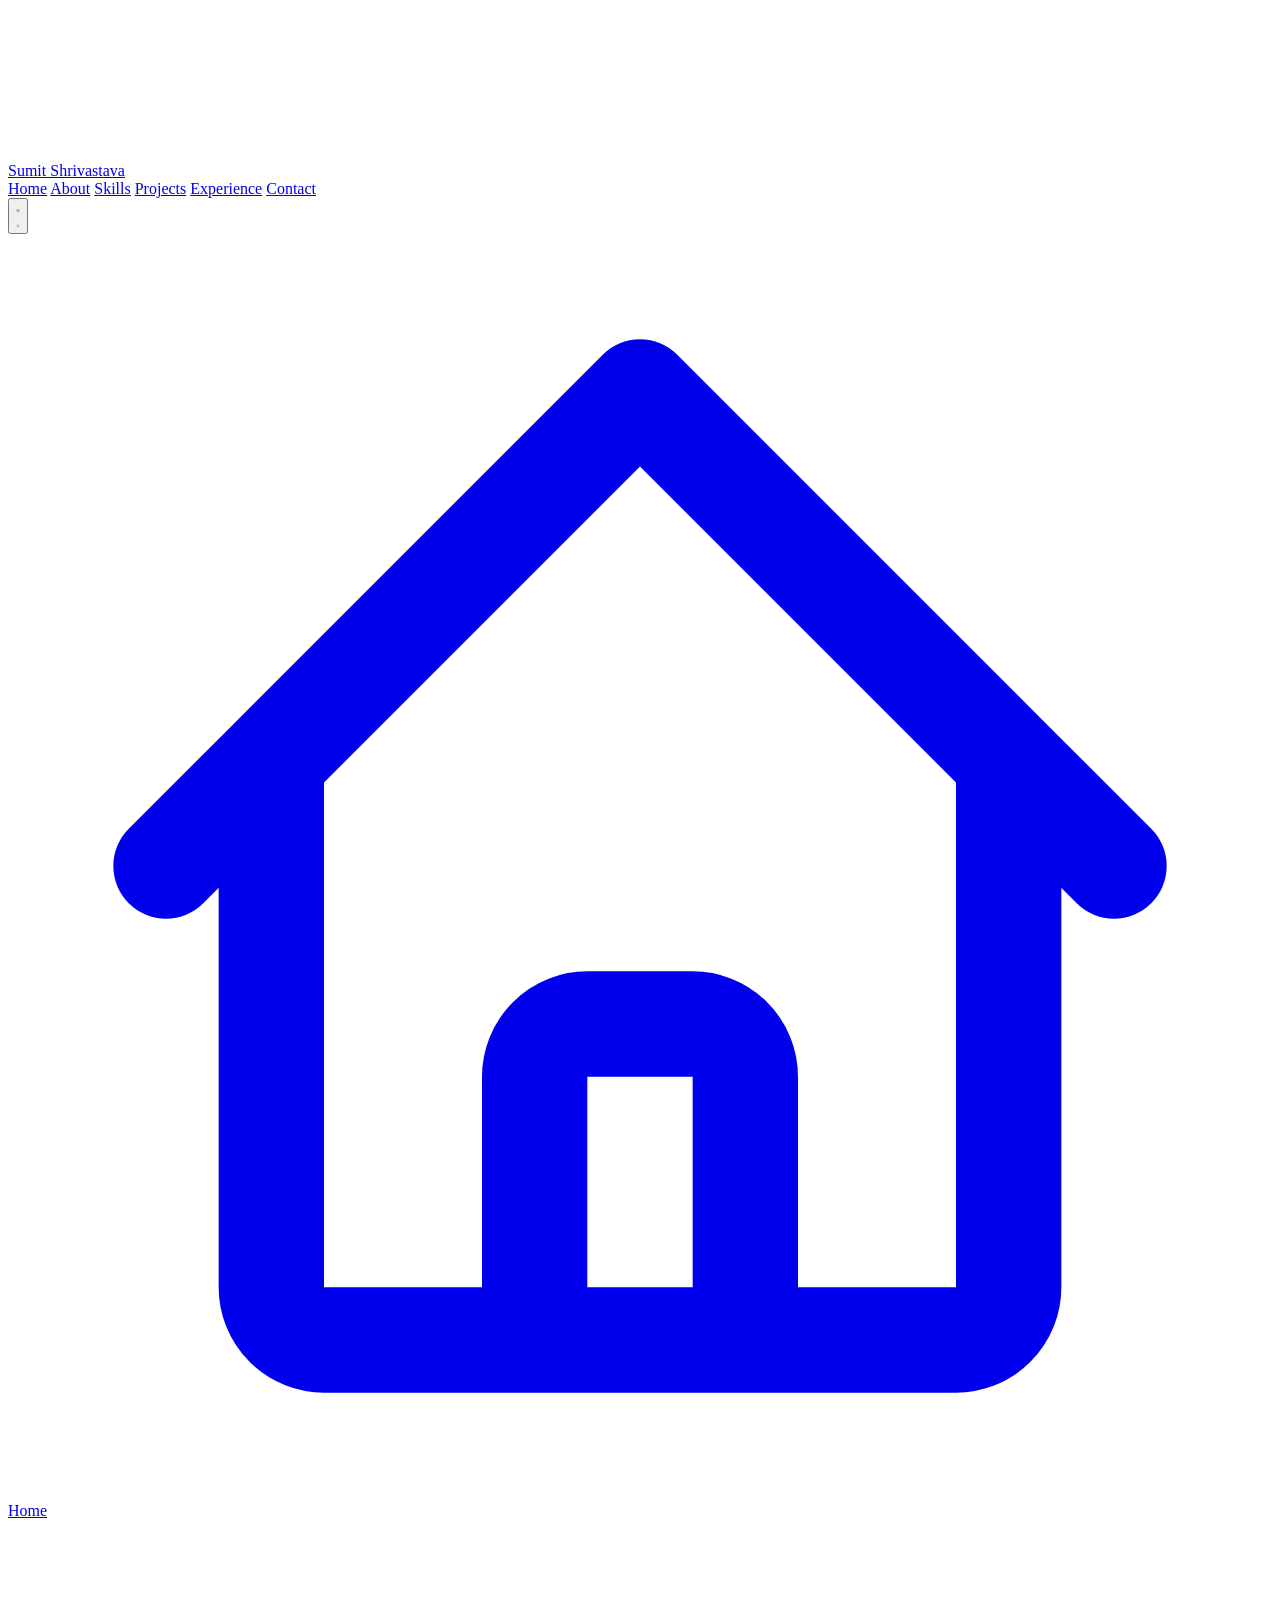
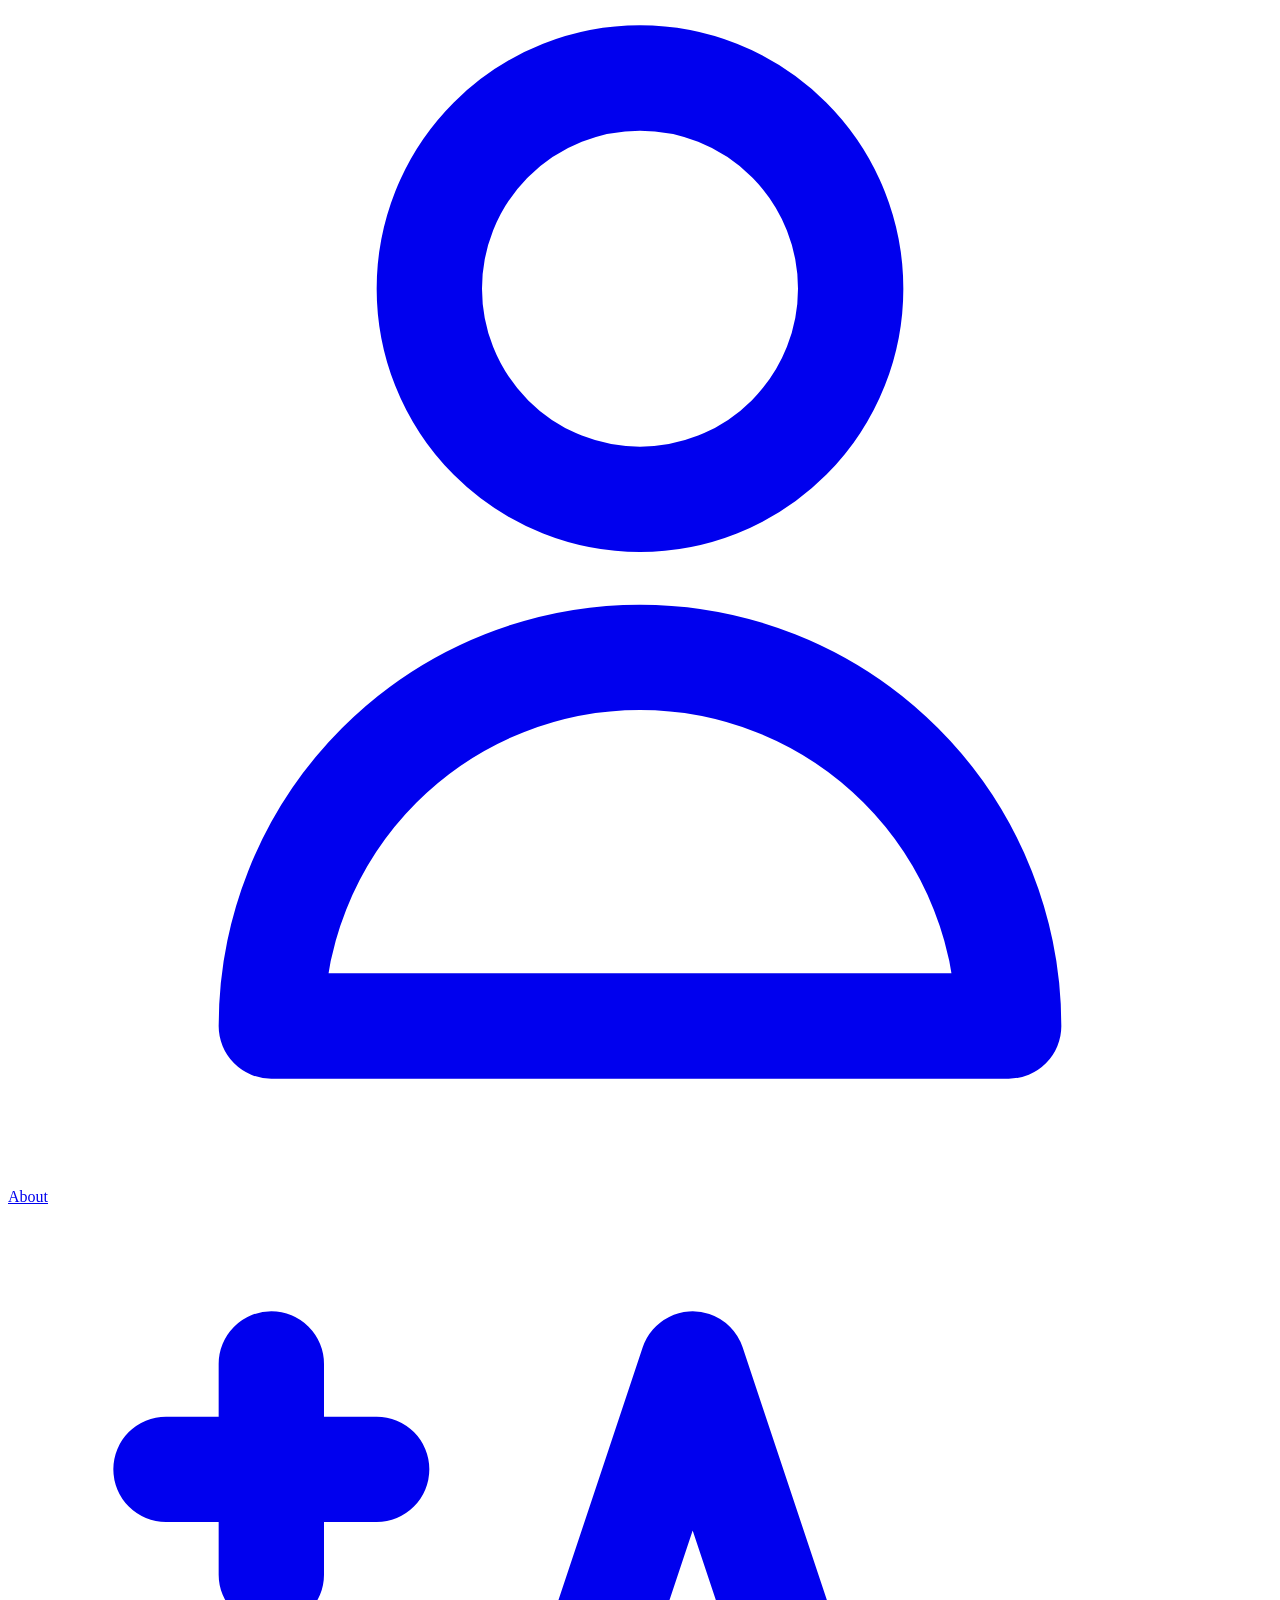
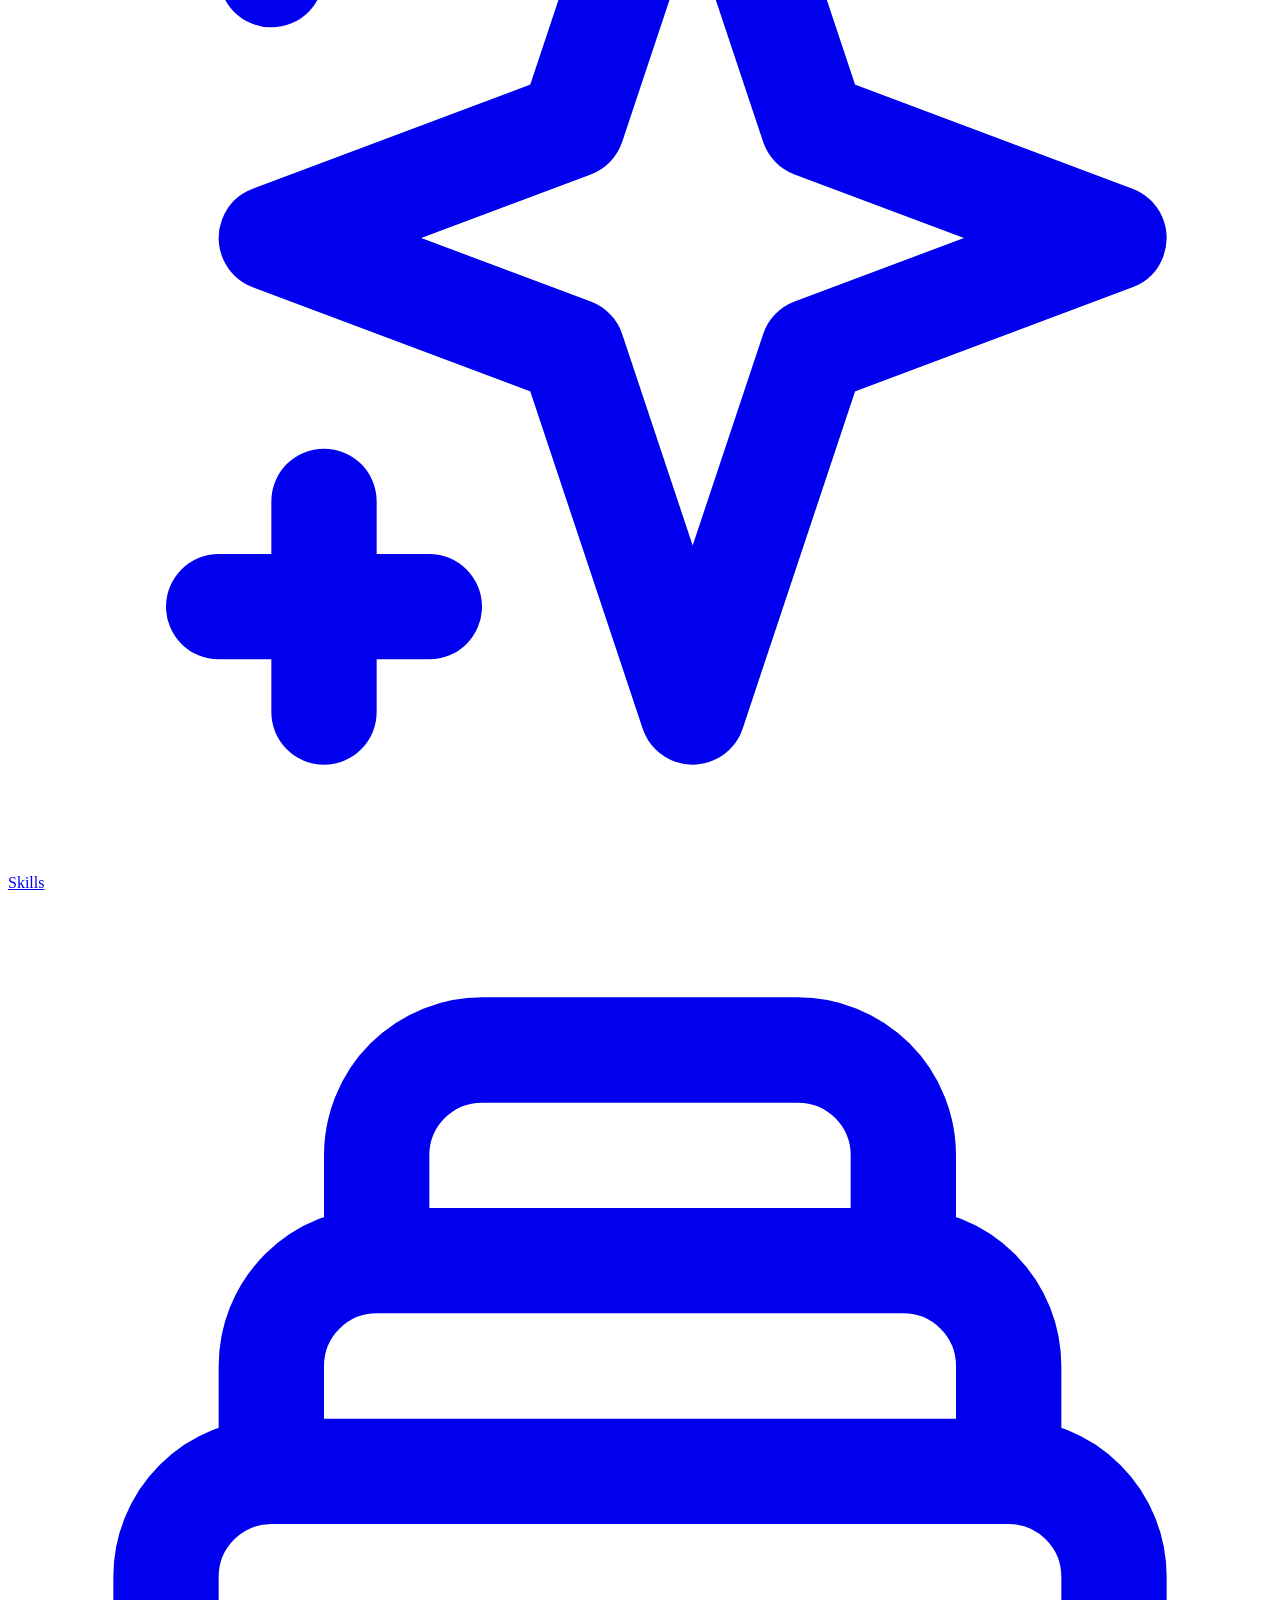
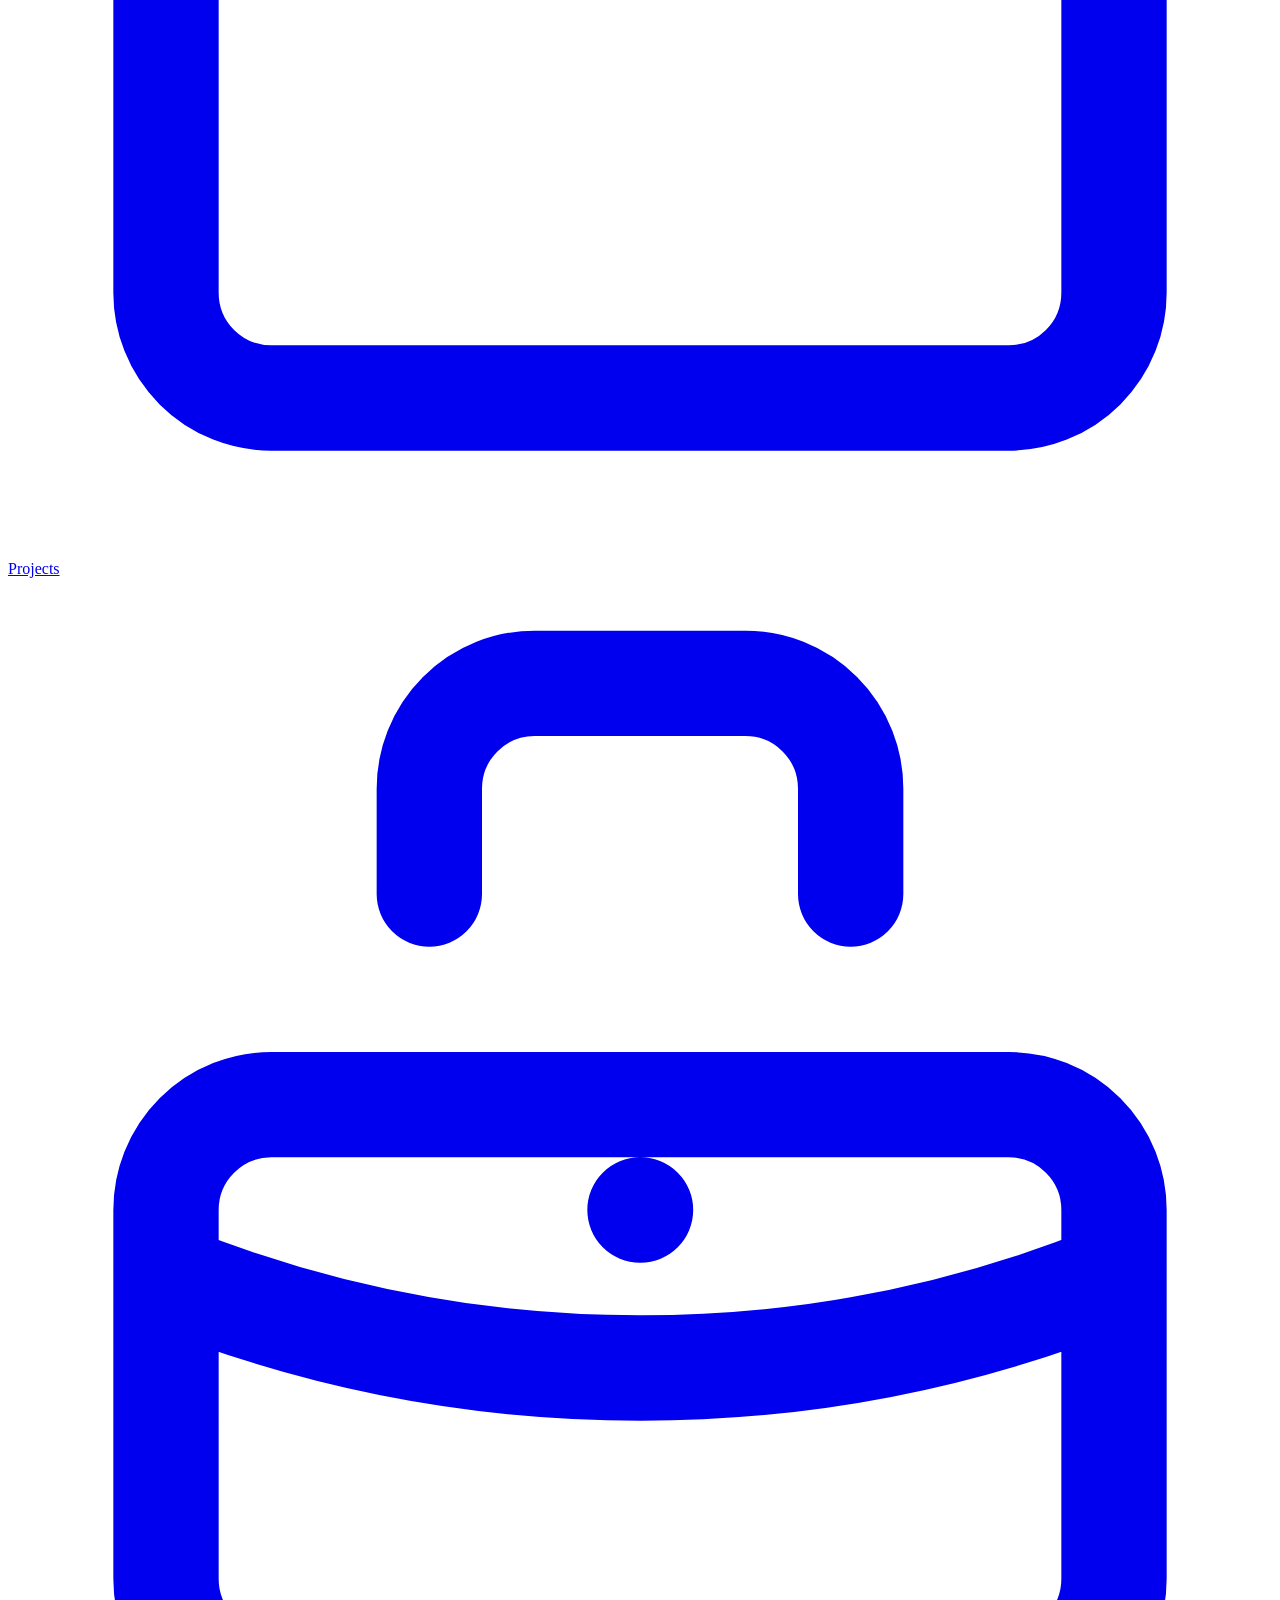
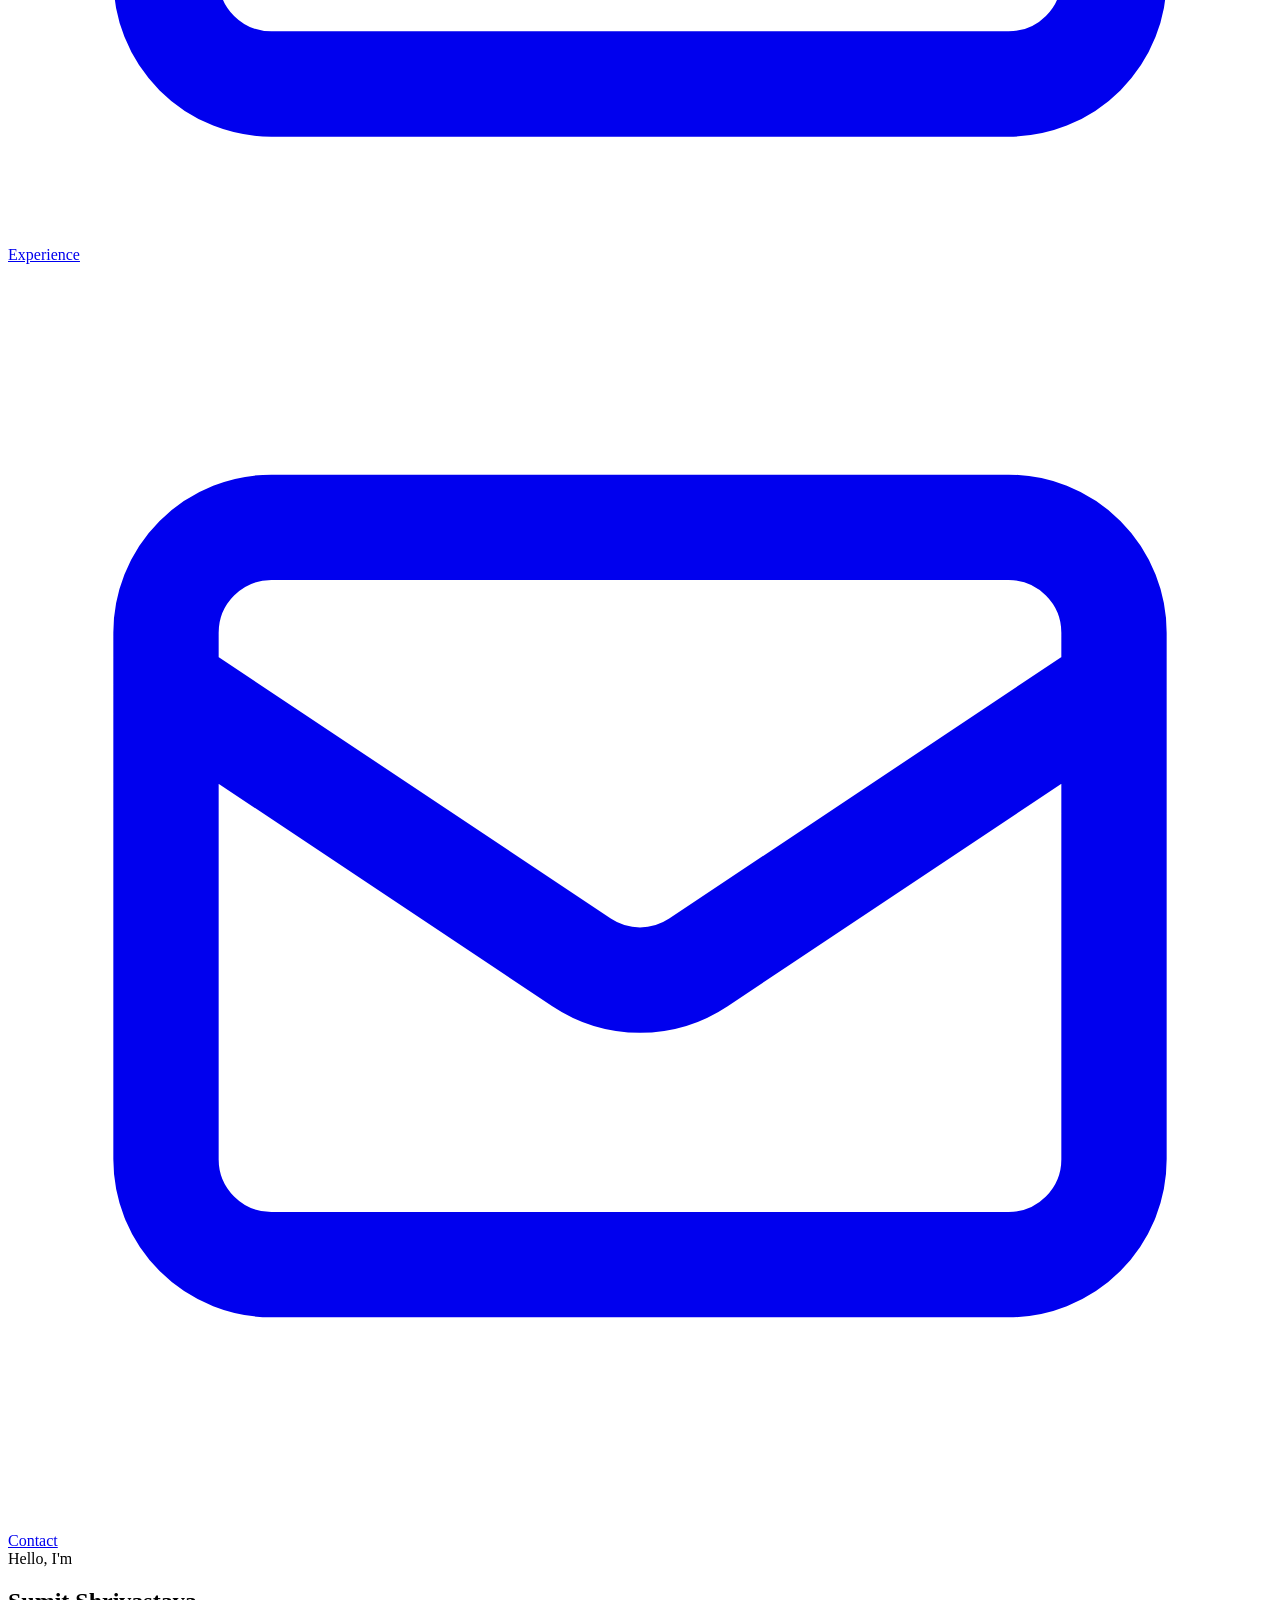
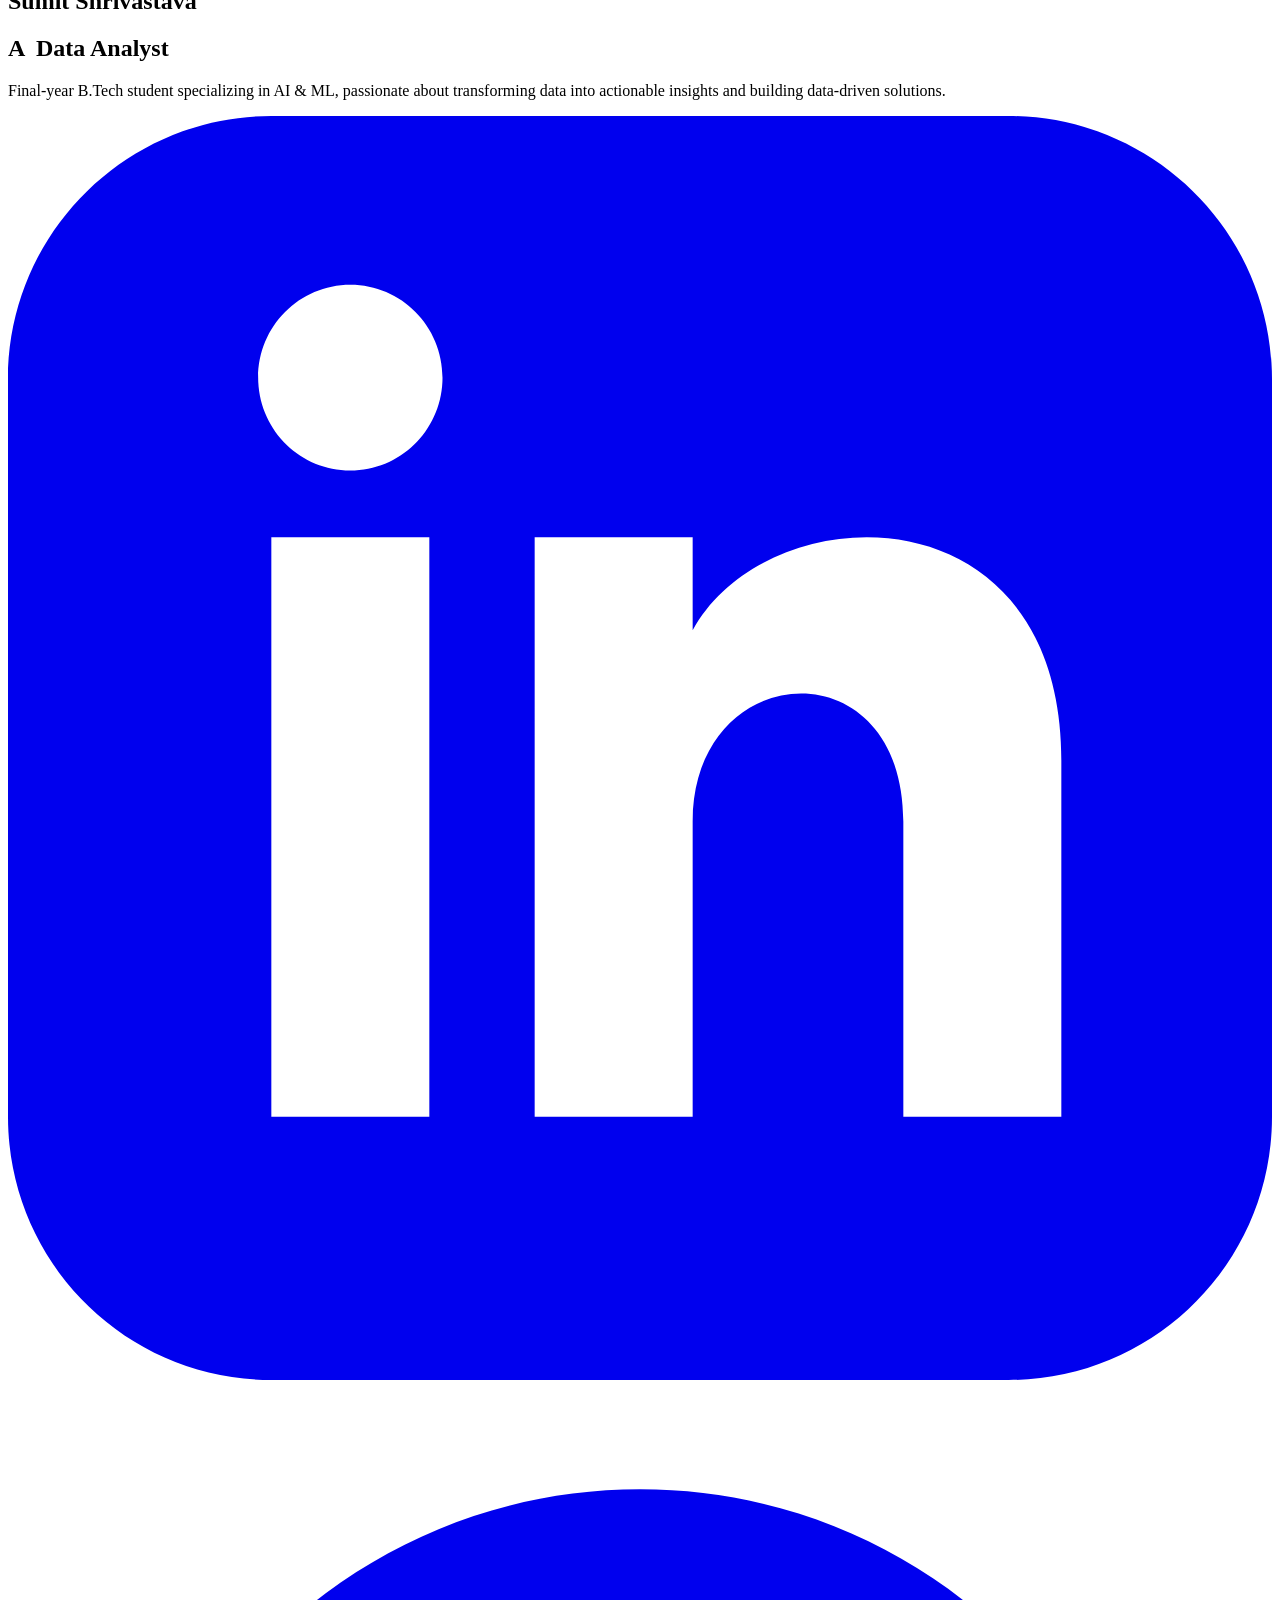
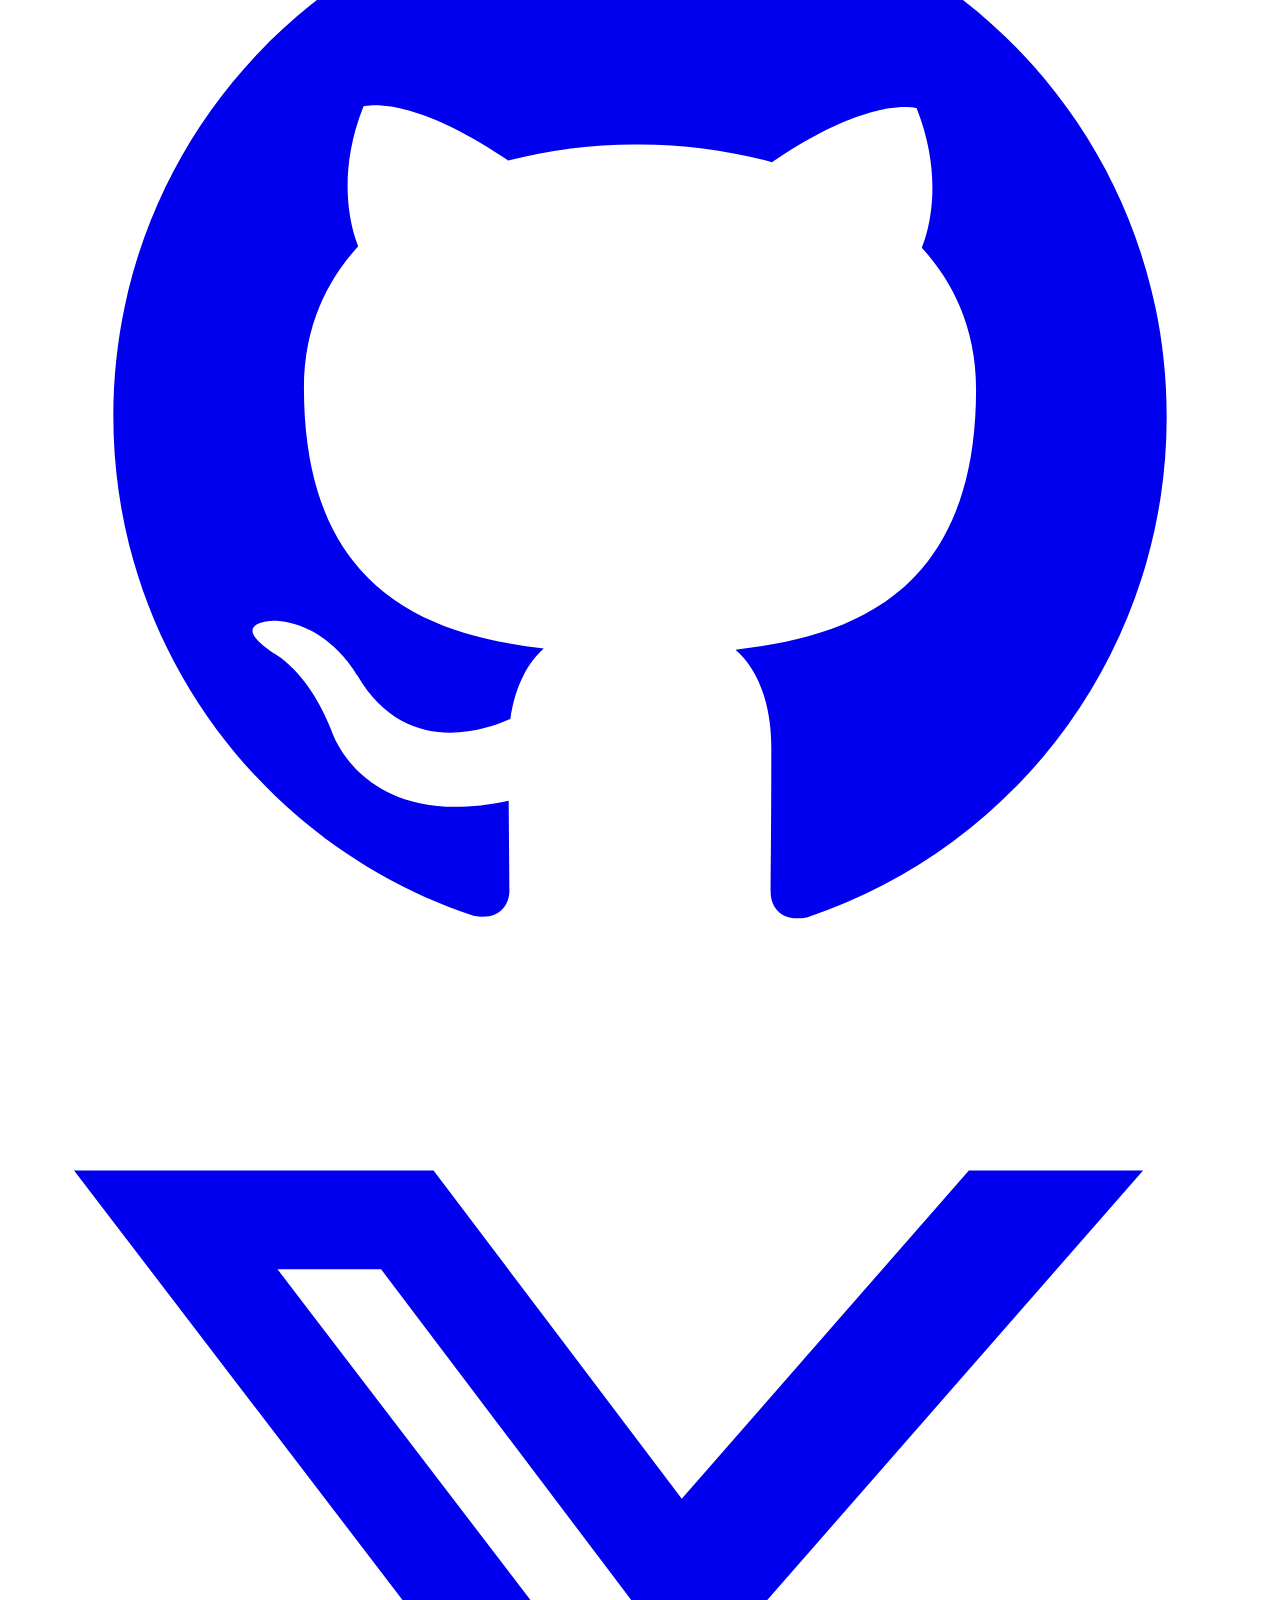
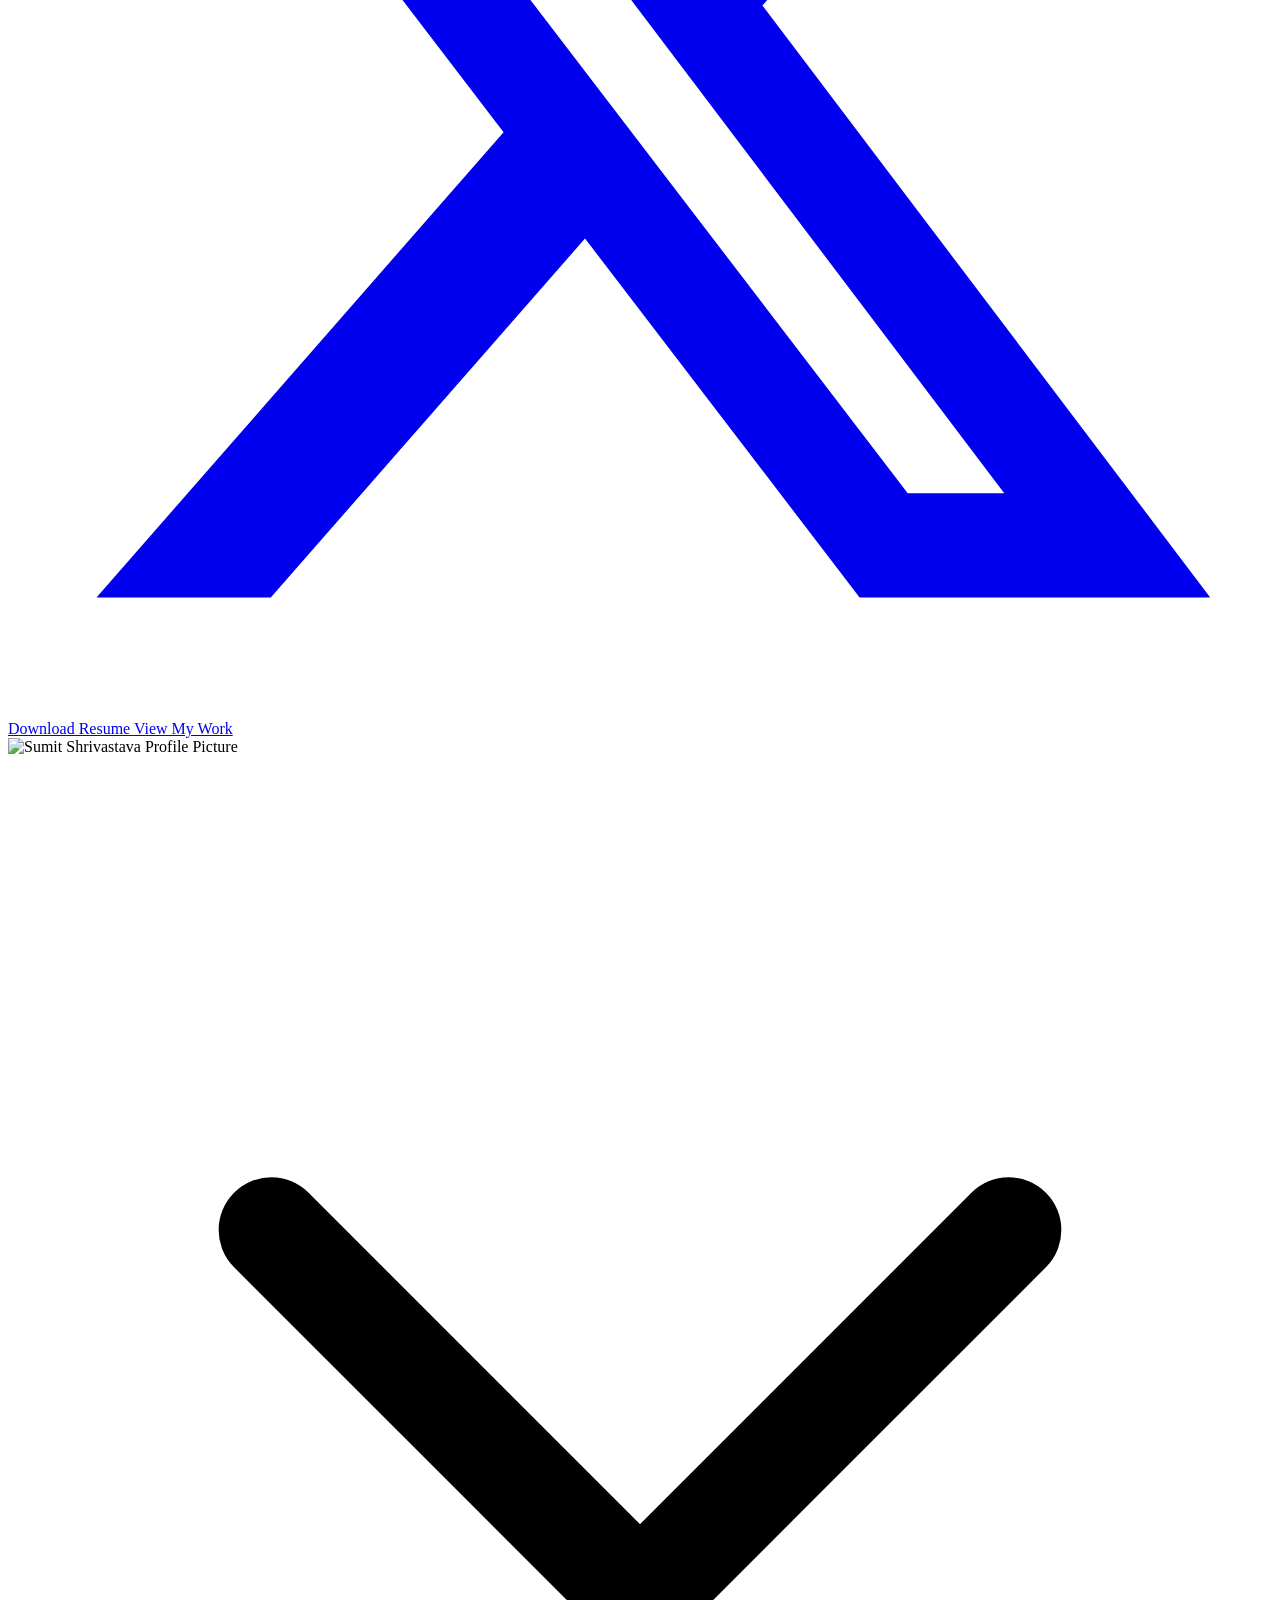
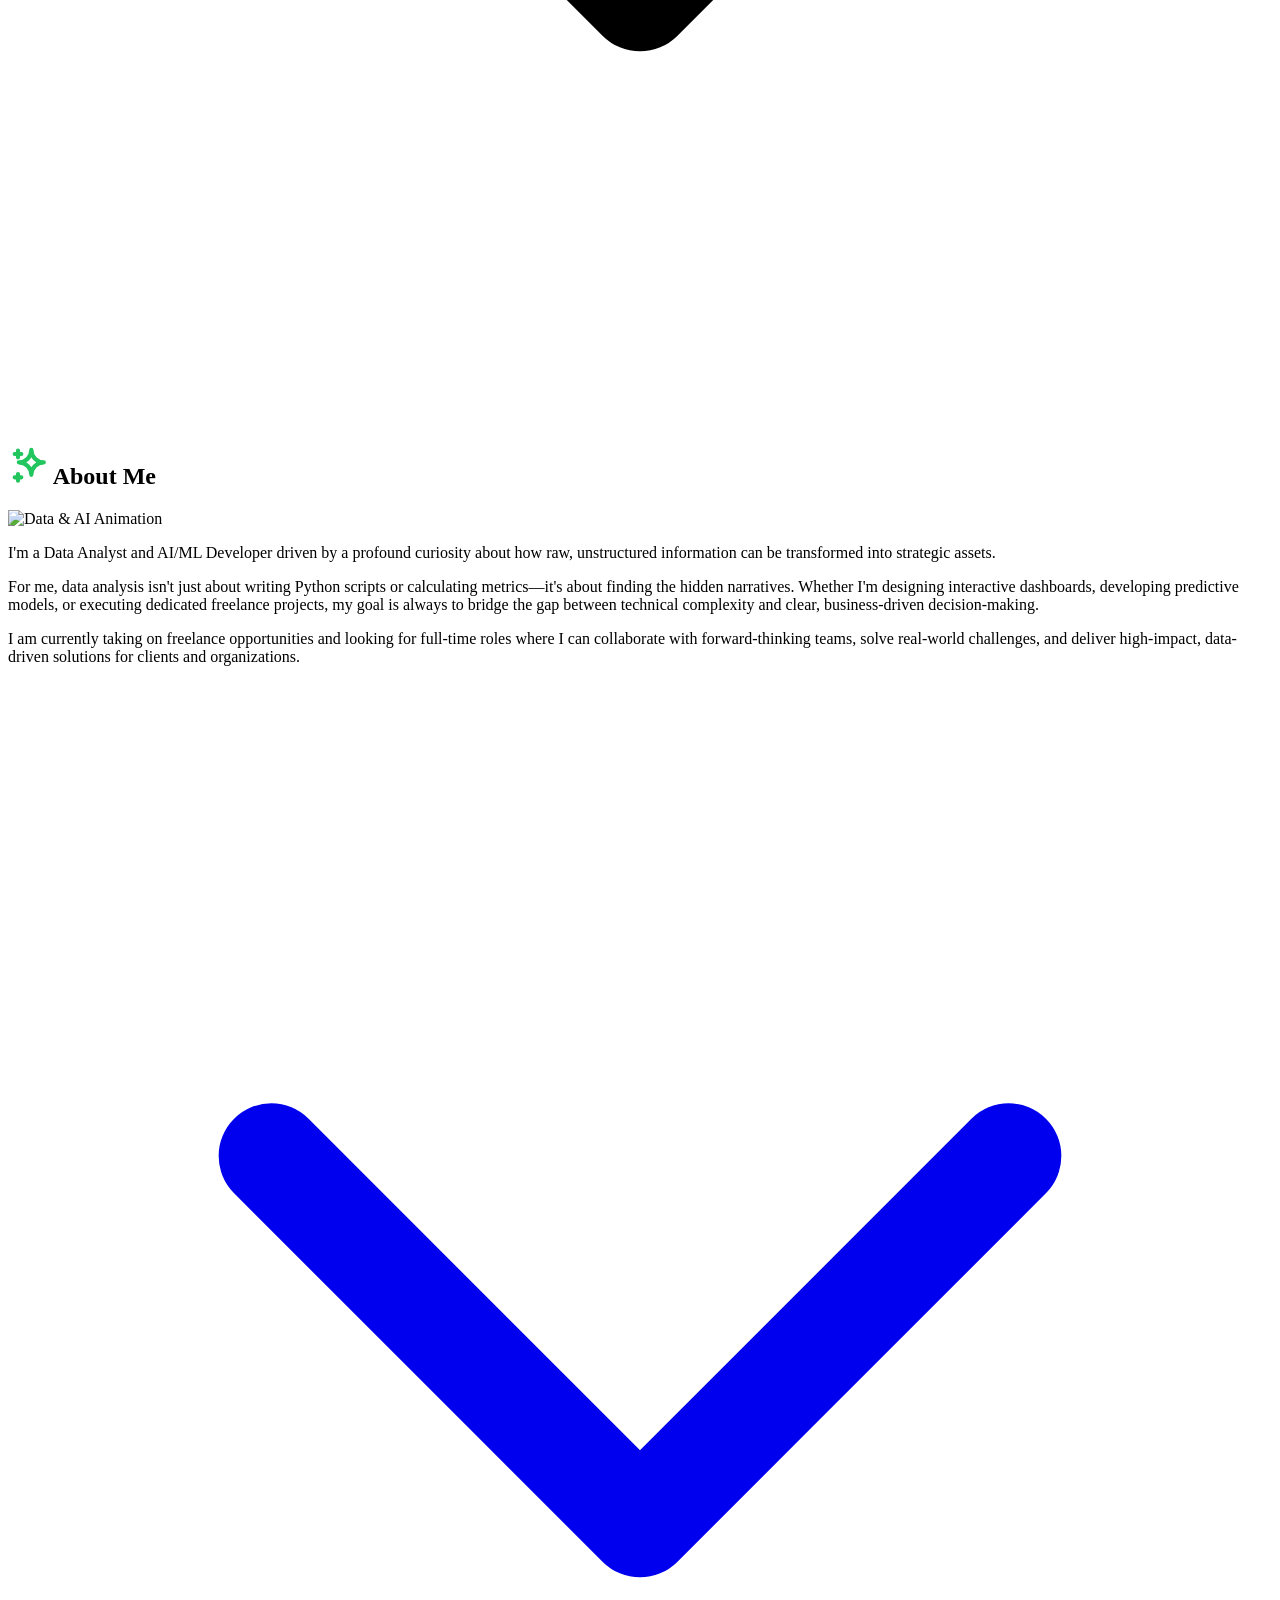
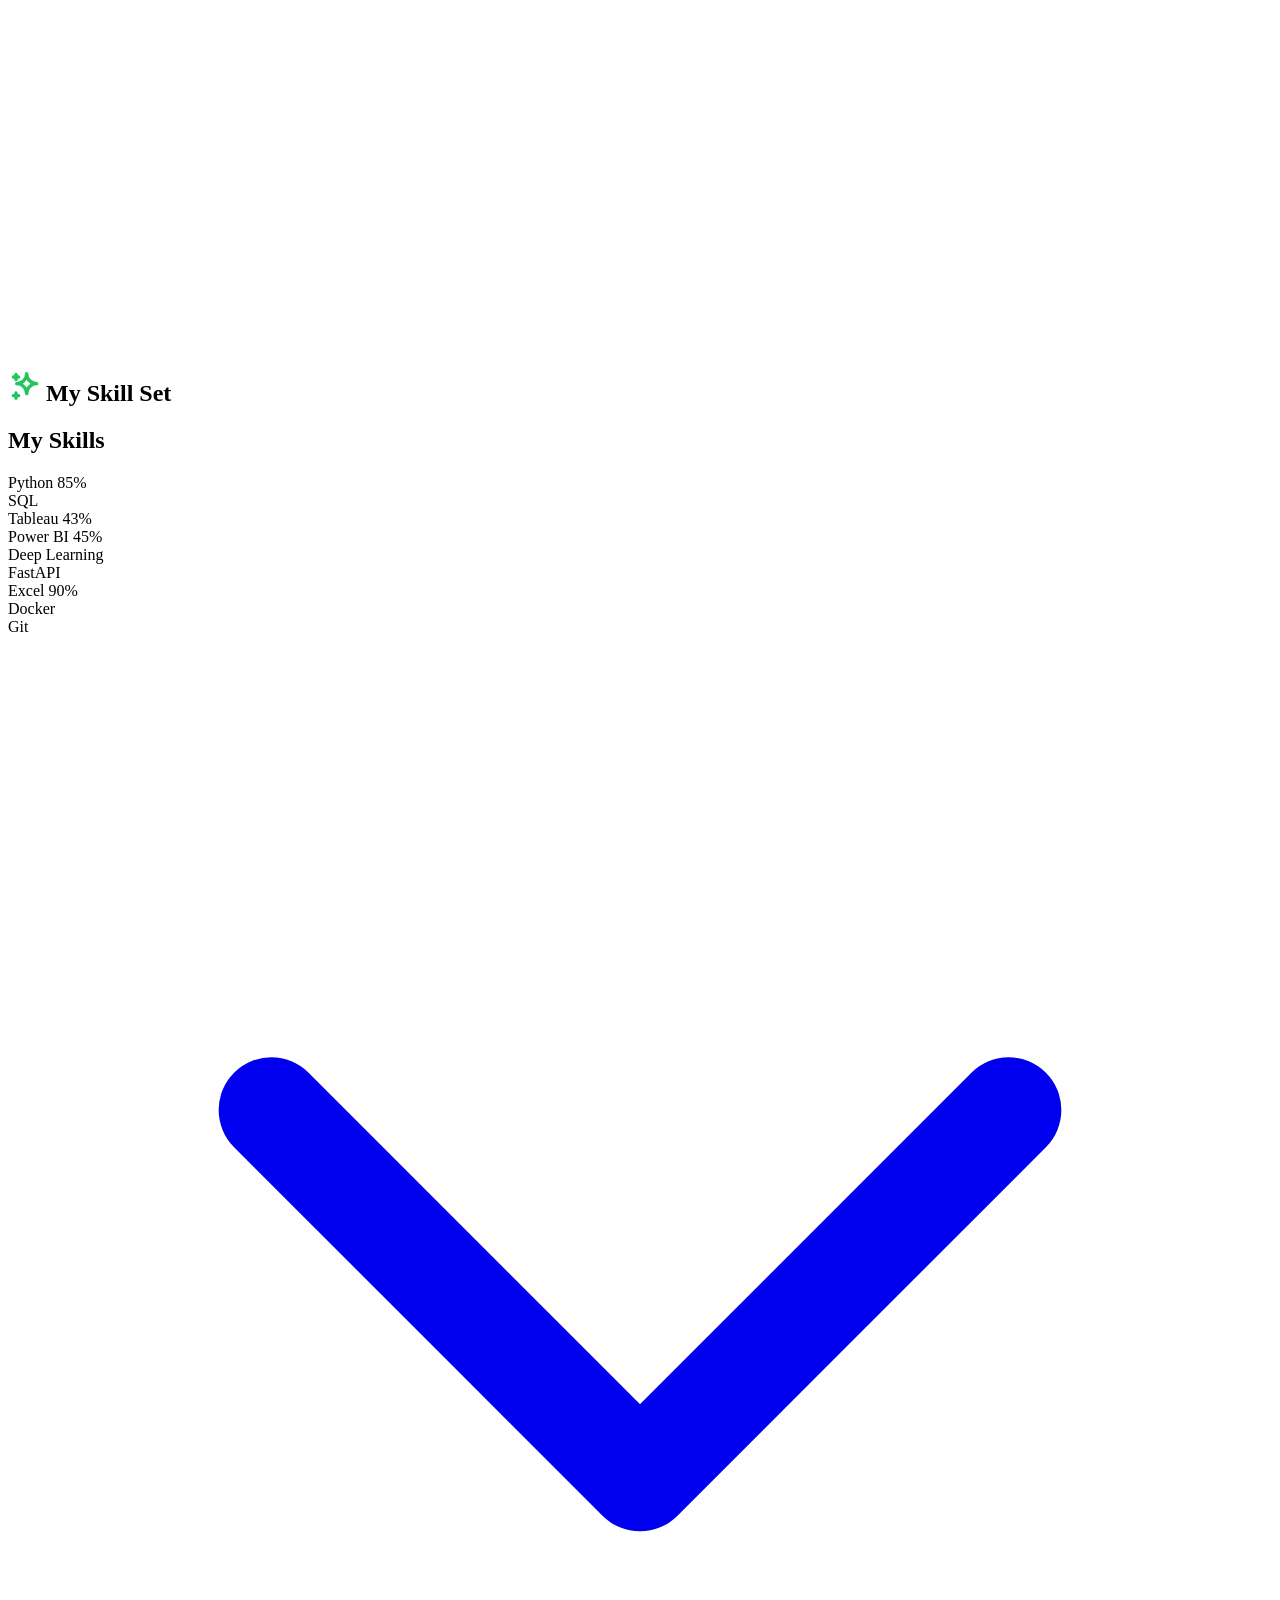
==== commit f23aac11: "Add skills section with proficiency indicators Added a new skills section with proficiency bubbles f" ====
--- a/index.html
+++ b/index.html
@@ -180,7 +180,7 @@
                         </h2>
                     </div>
 
-                    <div class="grid grid-cols-1 md:grid-cols-3 lg:grid-cols-4 gap-2 lg:gap-3 w-full">
+                    <!-- <div class="grid grid-cols-1 md:grid-cols-3 lg:grid-cols-4 gap-2 lg:gap-3 w-full">
                         
                         <div class="md:col-span-2 lg:col-span-2 row-span-2 relative p-4 rounded-[1.5rem] bg-gray-900/40 border border-gray-800 overflow-hidden group hover:bg-green-900/10 hover:border-green-500/40 transition-all duration-500">
                             <div class="absolute top-0 right-0 w-64 h-64 bg-green-500/10 rounded-full blur-3xl -translate-y-1/2 translate-x-1/3 opacity-0 group-hover:opacity-100 transition-opacity duration-500"></div>
@@ -363,7 +363,24 @@
                         </div>
 
                     </div>
-                </div>
+                </div> -->
+                     <section id="skills" class="py-20 bg-gray-950">
+    <div class="container mx-auto px-6">
+        <h2 class="text-4xl font-bold text-white text-center mb-16">My Skills</h2>
+        
+        <div class="bubble-container flex flex-wrap justify-center gap-6 max-w-4xl mx-auto">
+            <div class="bubble bg-green-500/10 border border-green-500/30">Python 85%</div>
+            <div class="bubble bg-blue-500/10 border border-blue-500/30">SQL</div>
+            <div class="bubble bg-purple-500/10 border border-purple-500/30">Tableau 43%</div>
+            <div class="bubble bg-yellow-500/10 border border-yellow-500/30">Power BI 45%</div>
+            <div class="bubble bg-pink-500/10 border border-pink-500/30">Deep Learning</div>
+            <div class="bubble bg-cyan-500/10 border border-cyan-500/30">FastAPI</div>
+            <div class="bubble bg-emerald-500/10 border border-emerald-500/30">Excel 90%</div>
+            <div class="bubble bg-orange-500/10 border border-orange-500/30">Docker</div>
+            <div class="bubble bg-slate-500/10 border border-slate-500/30">Git</div>
+        </div>
+    </div>
+</section>
 
                 <a href="#projects" class="scroll-down-indicator group cursor-pointer absolute bottom-1">
                     <svg class="w-6 h-6 text-gray-500 group-hover:text-green-400 transition-colors duration-300" fill="none" stroke="currentColor" viewBox="0 0 24 24" xmlns="http://www.w3.org/2000/svg">
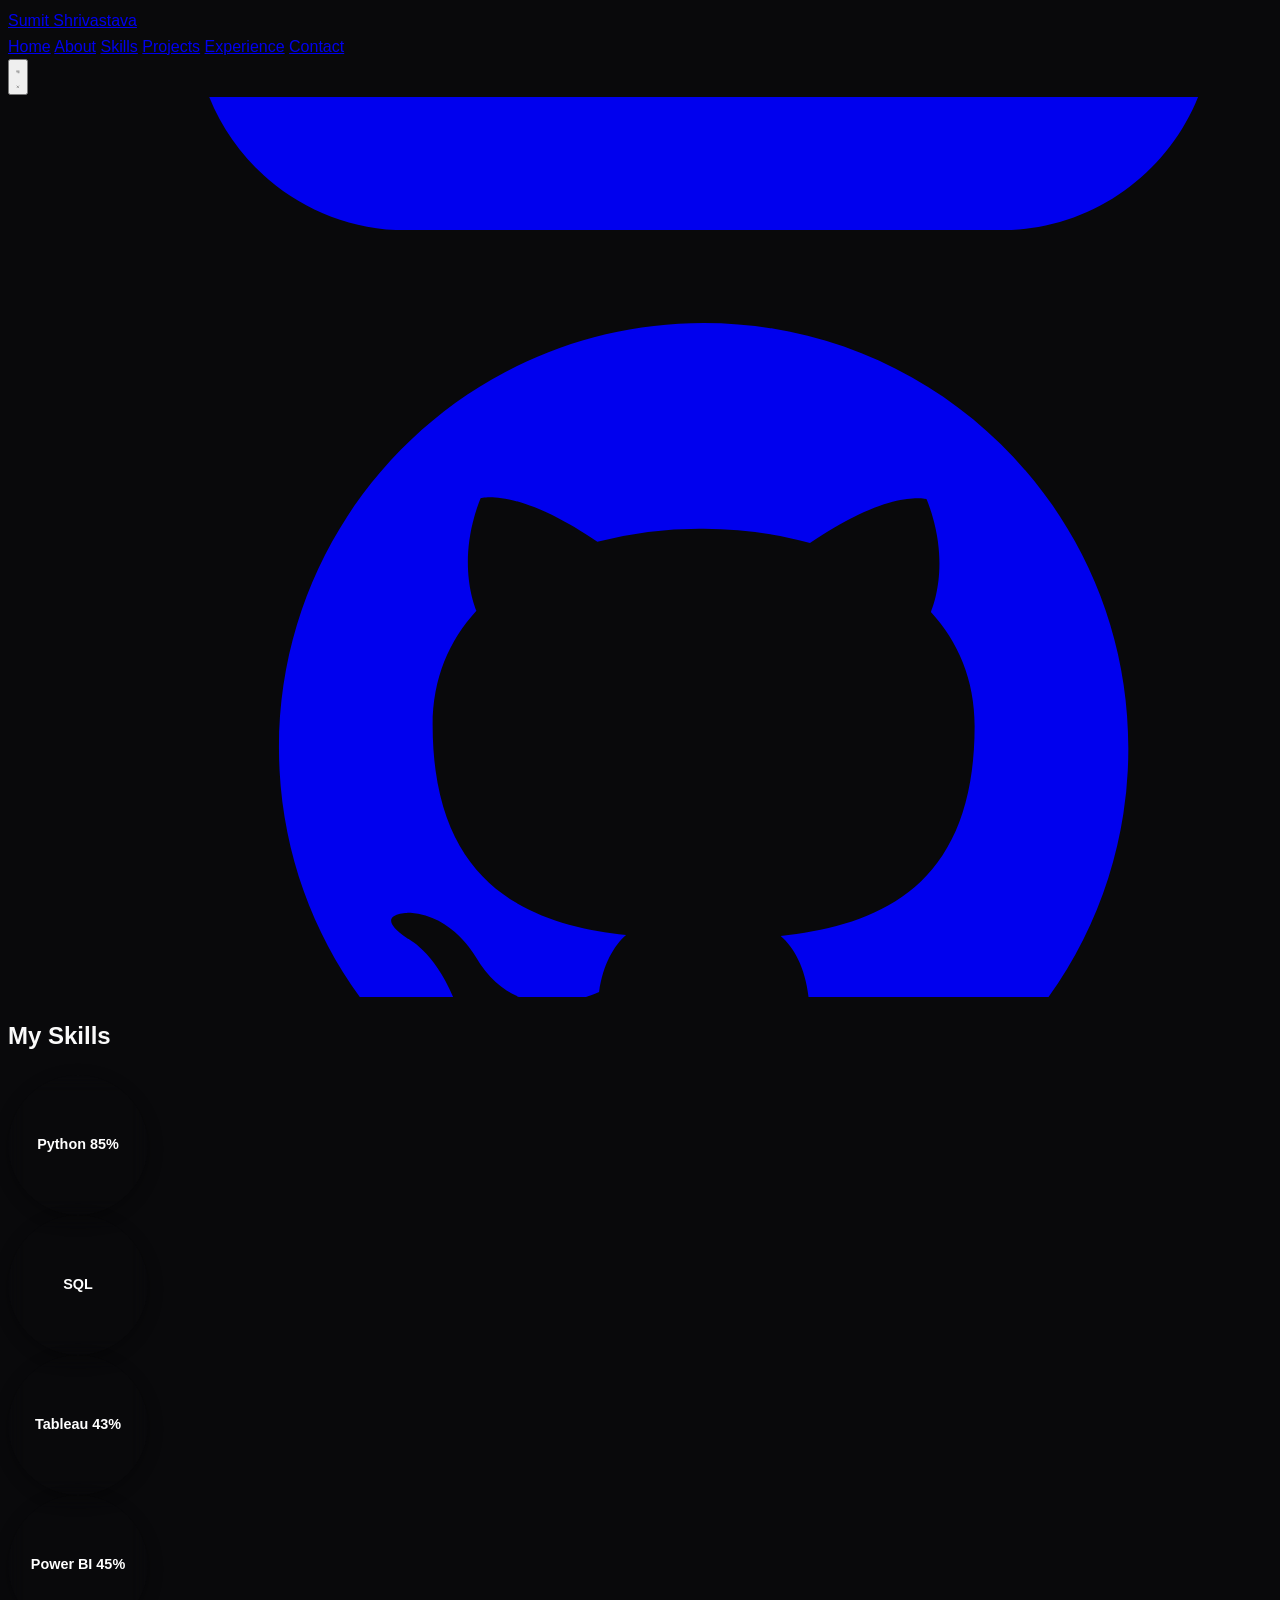
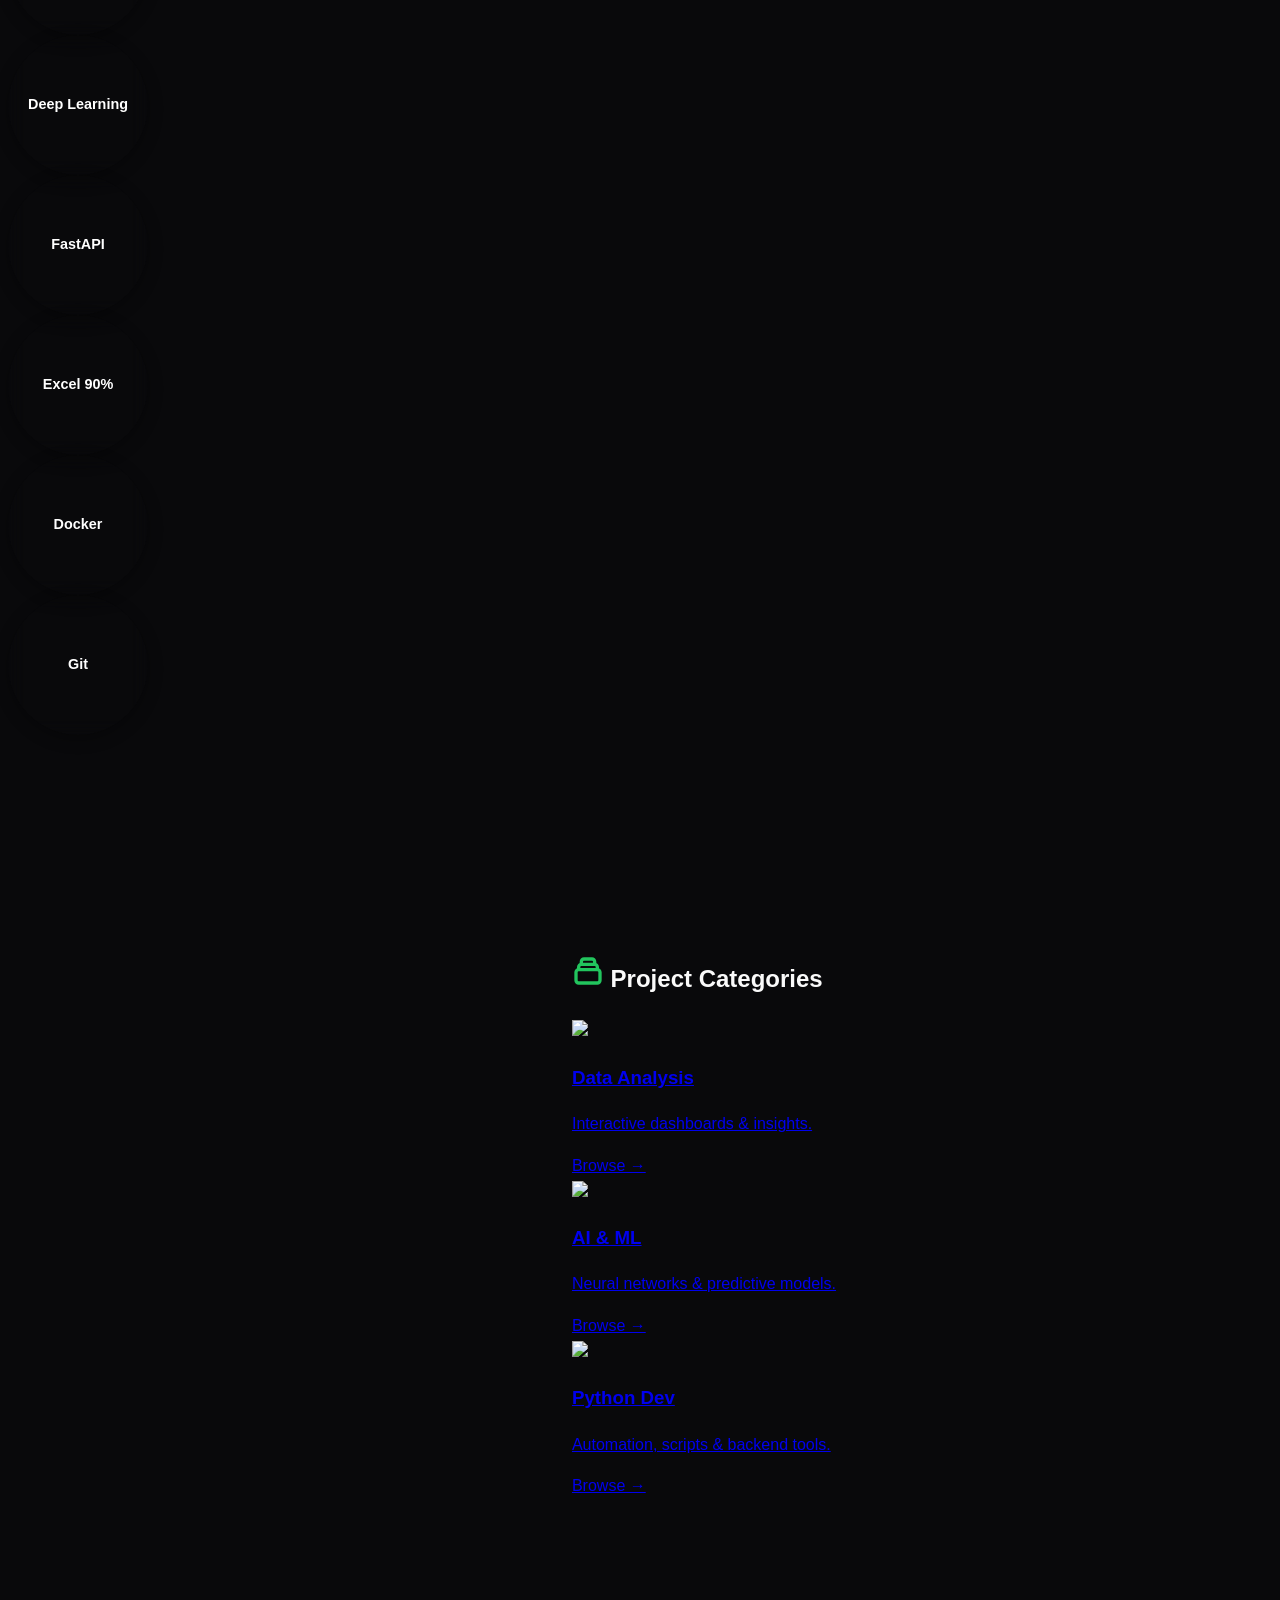
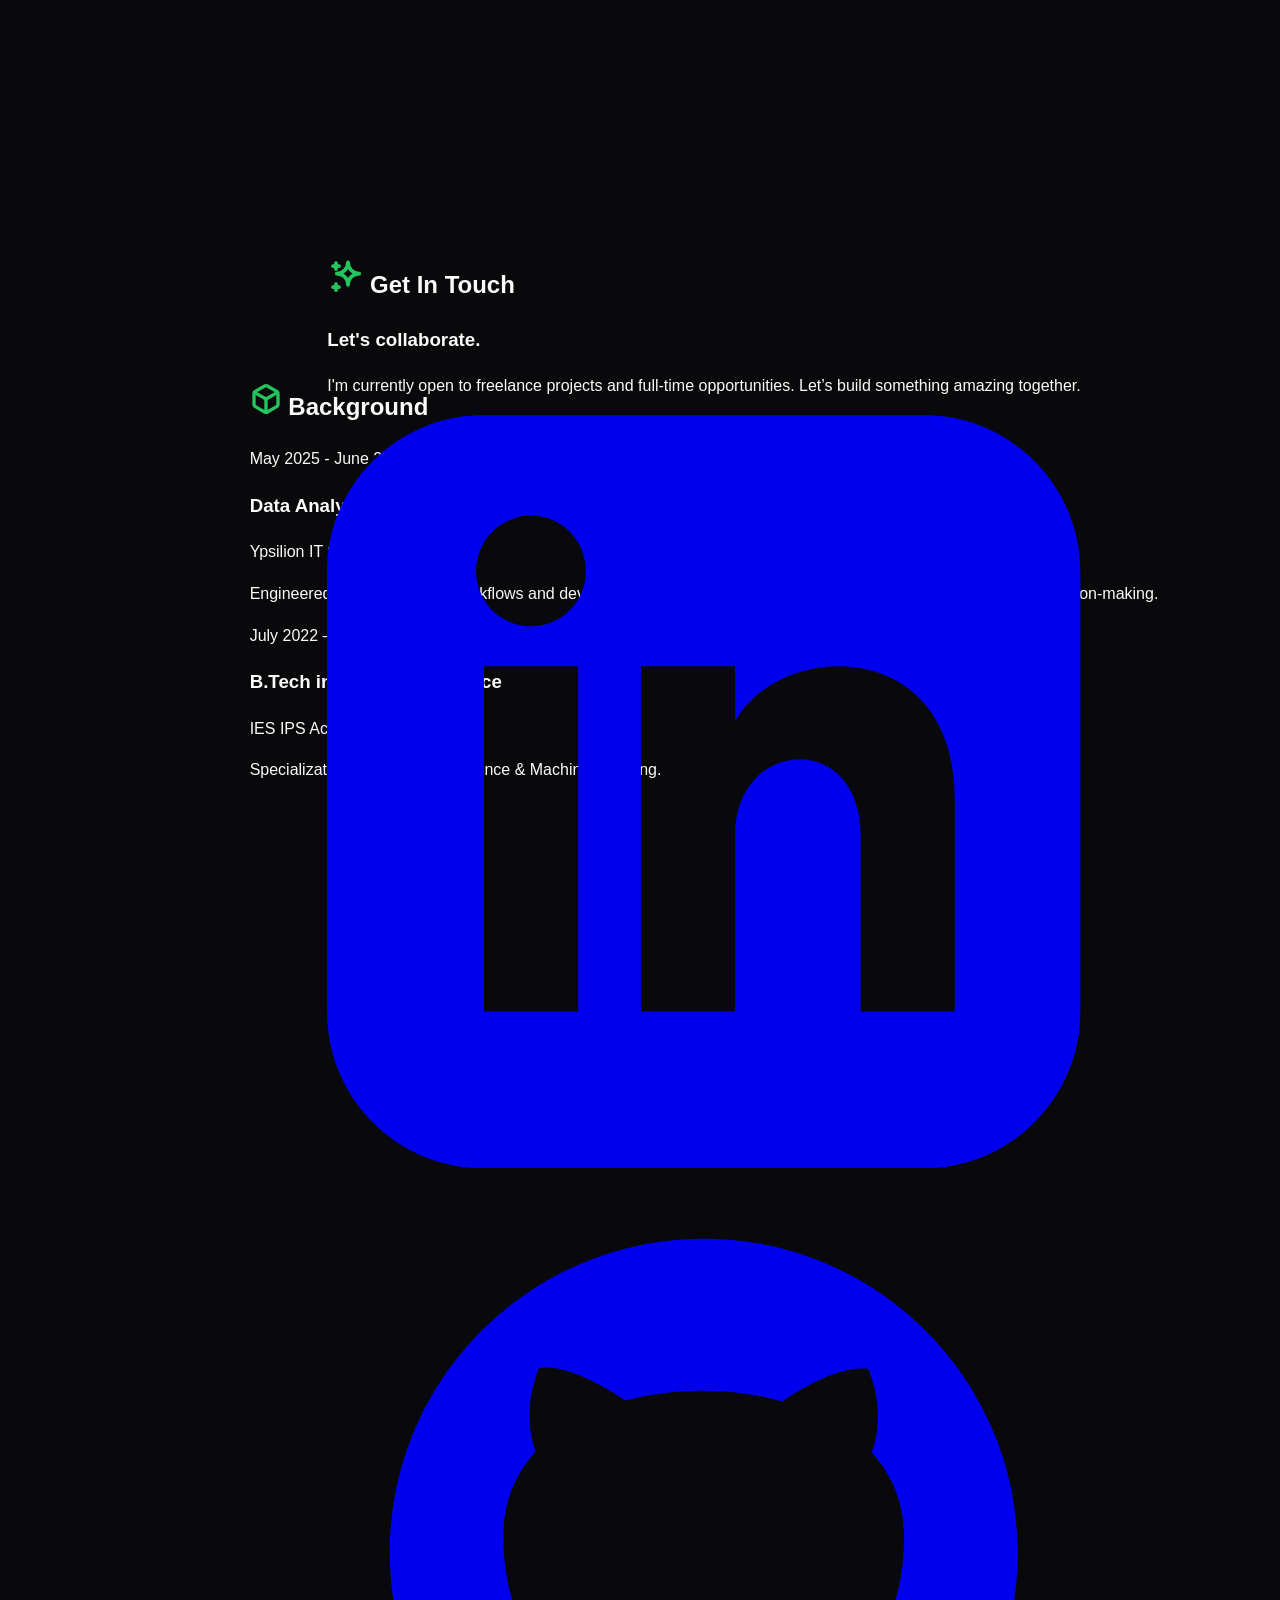
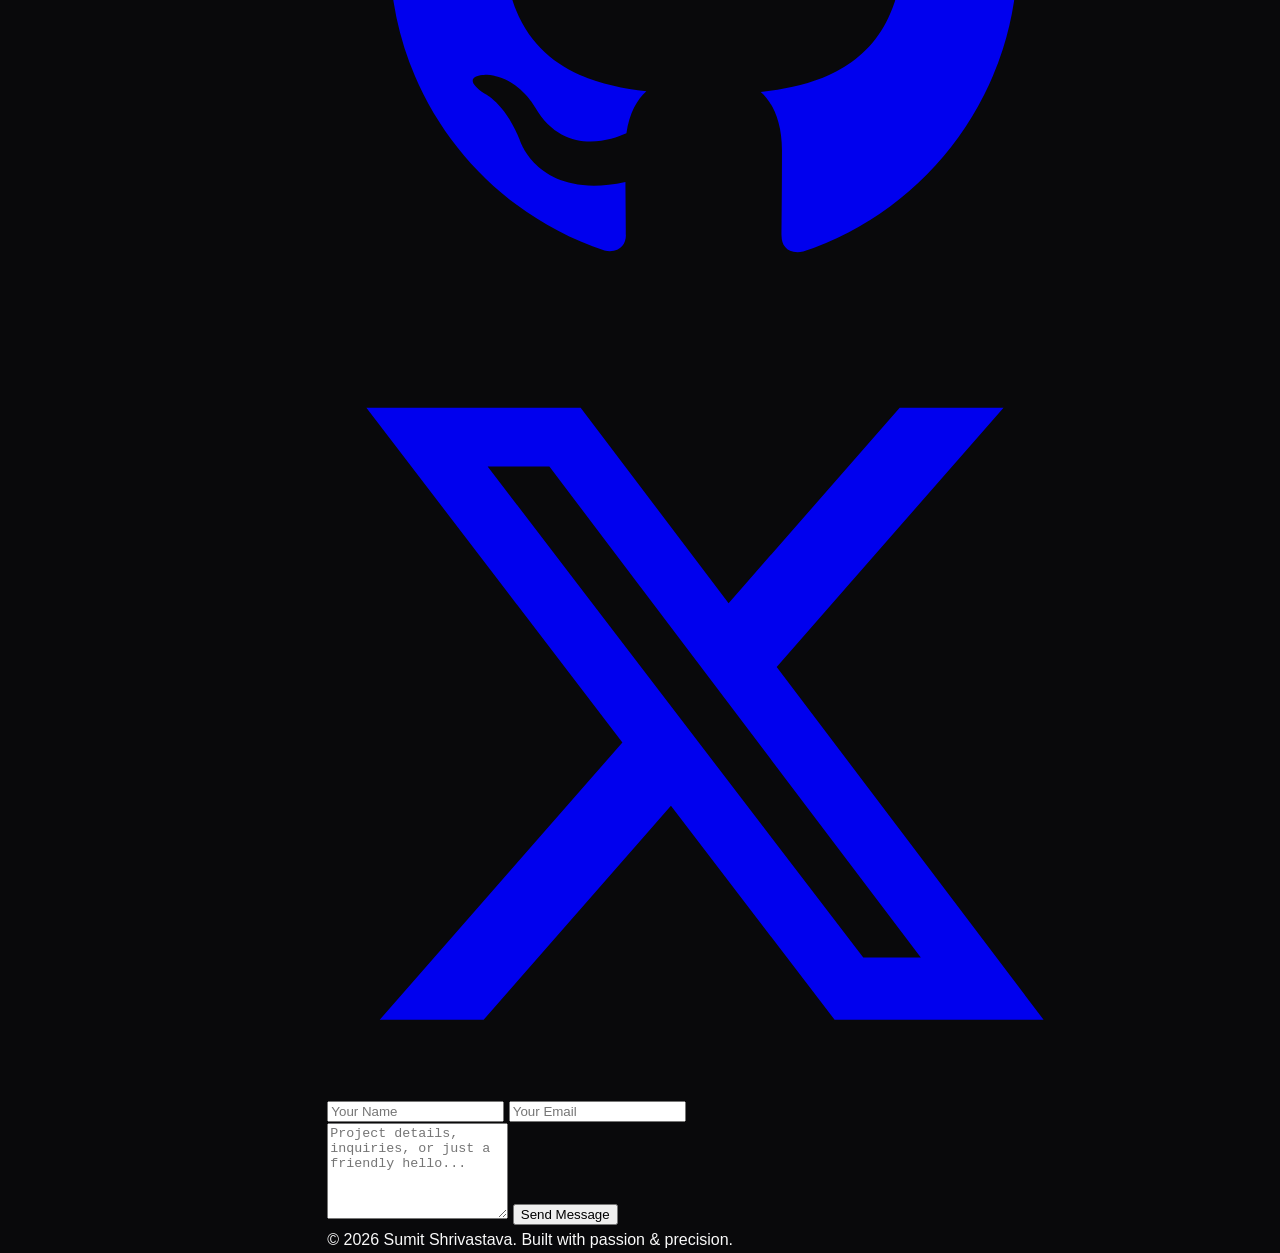
==== commit fc356048: "Refactor skills section in index.html" ====
--- a/index.html
+++ b/index.html
@@ -166,21 +166,8 @@
                     </svg>
                 </a>
             </section>
-            
-            <section id="skills" class="scroll-section relative">
-                 <div class="container mx-auto max-w-7xl px-4 sm:px-6 lg:px-8 flex flex-col justify-center h-full">
-                    
-                    <div class="flex justify-center w-full mb-3 lg:mb-4 mt-2">
-                        <h2 class="text-3xl lg:text-4xl font-bold text-white leading-tight flex items-center gap-2">
-                            <svg xmlns="http://www.w3.org/2000/svg" width="32" height="32" viewBox="0 0 24 24" fill="none" stroke="#22c55e" stroke-width="2.5" stroke-linecap="round" stroke-linejoin="round" class="flex-shrink-0">
-                                <path d="M14 3.5c0 4.14-3.36 7.5-7.5 7.5 4.14 0 7.5 3.36 7.5 7.5 0-4.14 3.36-7.5 7.5-7.5-4.14 0-7.5-3.36-7.5-7.5z"/>
-                                <path d="M6 4v4M4 6h4M6 18v4M4 20h4"/>
-                            </svg>
-                            My Skill Set
-                        </h2>
-                    </div>
-
-                    <!-- <div class="grid grid-cols-1 md:grid-cols-3 lg:grid-cols-4 gap-2 lg:gap-3 w-full">
+
+                    <div class="grid grid-cols-1 md:grid-cols-3 lg:grid-cols-4 gap-2 lg:gap-3 w-full">
                         
                         <div class="md:col-span-2 lg:col-span-2 row-span-2 relative p-4 rounded-[1.5rem] bg-gray-900/40 border border-gray-800 overflow-hidden group hover:bg-green-900/10 hover:border-green-500/40 transition-all duration-500">
                             <div class="absolute top-0 right-0 w-64 h-64 bg-green-500/10 rounded-full blur-3xl -translate-y-1/2 translate-x-1/3 opacity-0 group-hover:opacity-100 transition-opacity duration-500"></div>
@@ -363,7 +350,7 @@
                         </div>
 
                     </div>
-                </div> -->
+                </div>
                      <section id="skills" class="py-20 bg-gray-950">
     <div class="container mx-auto px-6">
         <h2 class="text-4xl font-bold text-white text-center mb-16">My Skills</h2>
--- a/style.css
+++ b/style.css
@@ -0,0 +1,310 @@
+/* --- Base & Color Theme --- */
+:root {
+    --color-bg: #09090b;
+    --color-bg-alt: #141417;
+    --color-text: #fafafa;
+    --color-gray: #a1a1aa;
+    --color-border: #27272a;
+    --color-primary: #22c55e; /* Green */
+    --color-secondary: #3b82f6; /* Blue */
+    --color-accent: #ef4444; /* Red */
+}
+
+body {
+    font-family: 'Inter', sans-serif;
+    background-color: var(--color-bg);
+    color: var(--color-text);
+    overflow-x: hidden;
+    line-height: 1.6;
+}
+
+body.overflow-hidden {
+    overflow: hidden;
+}
+
+#background-canvas {
+    position: fixed;
+    top: 0;
+    left: 0;
+    width: 100%;
+    height: 100%;
+    z-index: -1;
+    opacity: 0.65; /* Slightly muted for better layout contrast */
+}
+
+/* --- Clean, Scalable Section Layouts --- */
+.scroll-section {
+    position: relative;
+    padding: 5rem 1rem; 
+    width: 100%;
+    /* The horizontal border has been removed completely */
+}
+
+/* --- Full-Page Snap Scrolling for Desktop --- */
+@media (min-width: 1024px) {
+    body {
+        overflow: hidden; /* Prevents double scrollbars */
+    }
+    .scroll-container {
+        height: 100vh;
+        overflow-y: auto;
+        scroll-snap-type: y mandatory; /* Re-enables the snap effect */
+        scroll-behavior: smooth;
+    }
+    .scroll-section {
+        height: 100vh;
+        padding: 2rem 4rem; /* Adds side padding, limits vertical padding */
+        scroll-snap-align: start; /* Locks the section to the top of the view */
+        display: flex;
+        align-items: center;
+        justify-content: center;
+    }
+    #home {
+        padding-top: 0; /* Centers the hero perfectly on snap */
+    }
+}
+
+.section-alt {
+    background-color: var(--color-bg-alt);
+}
+
+#home {
+    padding-top: 8rem;
+    min-height: 90vh;
+    display: flex;
+    align-items: center;
+}
+
+/* --- Premium Glassmorphism Card Style --- */
+.main-card {
+    background-color: rgba(20, 20, 23, 0.45);
+    border: 1px solid var(--color-border);
+    border-radius: 1rem;
+    backdrop-filter: blur(16px);
+    -webkit-backdrop-filter: blur(16px);
+    padding: 1.75rem;
+    box-shadow: 0 4px 30px rgba(0, 0, 0, 0.4);
+}
+@media (min-width: 768px) {
+    .main-card { padding: 2.5rem; }
+}
+
+/* --- Smooth Navigation Underlines --- */
+.nav-link {
+    position: relative;
+    transition: color 0.3s cubic-bezier(0.4, 0, 0.2, 1);
+}
+.nav-link:hover, .nav-link.active {
+    color: var(--color-primary);
+}
+.nav-link::after {
+    content: '';
+    position: absolute;
+    width: 0;
+    height: 2px;
+    bottom: -4px;
+    left: 0;
+    background-color: var(--color-primary);
+    transition: width 0.3s cubic-bezier(0.4, 0, 0.2, 1);
+}
+.nav-link.active::after, .nav-link:hover::after {
+    width: 100%;
+}
+
+/* --- Mobile Menu Drawer --- */
+.mobile-menu-overlay {
+    position: fixed;
+    top: 0;
+    left: 0;
+    width: 100%;
+    height: 100%;
+    background-color: rgba(0, 0, 0, 0.7);
+    z-index: 90;
+    opacity: 0;
+    visibility: hidden;
+    transition: opacity 0.3s ease, visibility 0.3s ease;
+    backdrop-filter: blur(4px);
+}
+.mobile-menu-overlay.is-open {
+    opacity: 1;
+    visibility: visible;
+}
+
+.mobile-menu {
+    position: fixed;
+    top: 0;
+    right: 0; 
+    width: 300px;
+    height: 100%;
+    background-color: #0e0e11;
+    border-left: 1px solid var(--color-border);
+    z-index: 100;
+    transform: translateX(100%); 
+    transition: transform 0.3s cubic-bezier(0.4, 0, 0.2, 1);
+    padding-top: 5rem;
+}
+.mobile-menu.is-open {
+    transform: translateX(0);
+}
+.mobile-link {
+    display: flex;
+    align-items: center;
+    gap: 1rem;
+    padding: 0.85rem 1.25rem;
+    border-radius: 0.5rem;
+    color: var(--color-gray);
+    font-weight: 500;
+    transition: all 0.2s ease;
+}
+.mobile-link:hover, .mobile-link.active {
+    background-color: rgba(34, 197, 94, 0.1);
+    color: var(--color-primary);
+}
+
+/* --- Clean Interactive Hovers --- */
+.action-button {
+    transition: all 0.3s cubic-bezier(0.4, 0, 0.2, 1);
+}
+.action-button:hover {
+    transform: translateY(-2px);
+}
+.action-button-green { background-color: var(--color-primary); }
+.action-button-green:hover { box-shadow: 0 0 25px rgba(34, 197, 94, 0.4); }
+.action-button-blue { background-color: var(--color-secondary); }
+.action-button-blue:hover { box-shadow: 0 0 25px rgba(59, 130, 246, 0.4); }
+
+.social-icon { transition: all 0.2s ease; }
+.social-icon:hover {
+    transform: translateY(-3px);
+    color: var(--color-primary);
+}
+
+.category-card {
+    background-color: rgba(14, 14, 17, 0.6);
+    border: 1px solid var(--color-border);
+    border-radius: 0.75rem;
+    padding: 2rem 1.5rem;
+    text-align: center;
+    transition: all 0.3s cubic-bezier(0.4, 0, 0.2, 1);
+}
+.category-card:hover {
+    transform: translateY(-4px);
+    border-color: var(--color-primary);
+    box-shadow: 0 4px 20px rgba(34, 197, 94, 0.15);
+}
+
+#featured-carousel {
+    position: relative;
+    width: 100%;
+    min-height: 480px; /* Give it static space to avoid jumpy UI layout shifts */
+}
+.featured-card {
+    display: block;
+    background-color: rgba(14, 14, 17, 0.8);
+    border: 1px solid var(--color-border);
+    border-radius: 0.75rem;
+    overflow: hidden;
+    transition: all 0.4s cubic-bezier(0.4, 0, 0.2, 1);
+    position: absolute;
+    width: 100%;
+    opacity: 0;
+    transform: scale(0.98);
+    pointer-events: none;
+}
+.featured-card.is-active {
+    opacity: 1;
+    transform: scale(1);
+    pointer-events: auto;
+}
+.featured-card:hover {
+    transform: translateY(-4px);
+    border-color: var(--color-secondary);
+    box-shadow: 0 4px 20px rgba(59, 130, 246, 0.15);
+}
+
+/* --- Hero Element Fixes --- */
+.profile-picture {
+    animation: glow-pulse 6s infinite ease-in-out;
+    transition: transform 0.4s cubic-bezier(0.4, 0, 0.2, 1);
+}
+.profile-picture:hover { transform: scale(1.03); }
+
+@keyframes glow-pulse {
+    0%, 100% { box-shadow: 0 0 20px rgba(34, 197, 94, 0.2); }
+    50% { box-shadow: 0 0 40px rgba(34, 197, 94, 0.4); }
+}
+
+.skill-icon-container {
+    transition: transform 0.2s ease;
+}
+.skill-icon-container:hover { transform: translateY(-4px); }
+
+/* --- Corrected Scroll Down Indicator Positioning --- */
+.scroll-down-indicator {
+    position: absolute;
+    bottom: 2rem;
+    left: 50%;
+    transform: translateX(-50%);
+    display: flex;
+    justify-content: center;
+    align-items: center;
+    z-index: 20;
+    pointer-events: none;
+    animation: bounce 2s infinite;
+}
+
+@keyframes bounce {
+    0%, 20%, 50%, 80%, 100% {
+        transform: translateX(-50%) translateY(0);
+    }
+    40% {
+        transform: translateX(-50%) translateY(-10px);
+    }
+    60% {
+        transform: translateX(-50%) translateY(-5px);
+    }
+}
+
+/* --- Definitive High-Accuracy Inline Role Cycler --- */
+.text-slide-fade {
+    display: inline-block;
+    transition: opacity 0.8s cubic-bezier(0.25, 1, 0.5, 1), transform 0.8s cubic-bezier(0.25, 1, 0.5, 1);
+    opacity: 1;
+    transform: translateY(0);
+    line-height: inherit; /* Inherits the identical line height of the parent H2 */
+}
+
+/* State when shifting out */
+.text-slide-fade.is-changing {
+    opacity: 0;
+    transform: translateY(-12px);
+}
+
+
+.bubble-container {
+    perspective: 1000px;
+}
+
+.bubble {
+    width: 140px;
+    height: 140px;
+    border-radius: 50%;
+    display: flex;
+    align-items: center;
+    justify-content: center;
+    text-align: center;
+    color: white;
+    font-weight: bold;
+    font-size: 0.9rem;
+    backdrop-filter: blur(10px);
+    transition: all 0.4s cubic-bezier(0.175, 0.885, 0.32, 1.275);
+    cursor: pointer;
+    box-shadow: 0 4px 15px rgba(0, 0, 0, 0.3);
+}
+
+/* Floating animation */
+.bubble:hover {
+    transform: scale(1.1) translateY(-10px);
+    box-shadow: 0 10px 30px rgba(0, 255, 127, 0.2);
+    border-color: rgba(0, 255, 127, 0.6);
+}
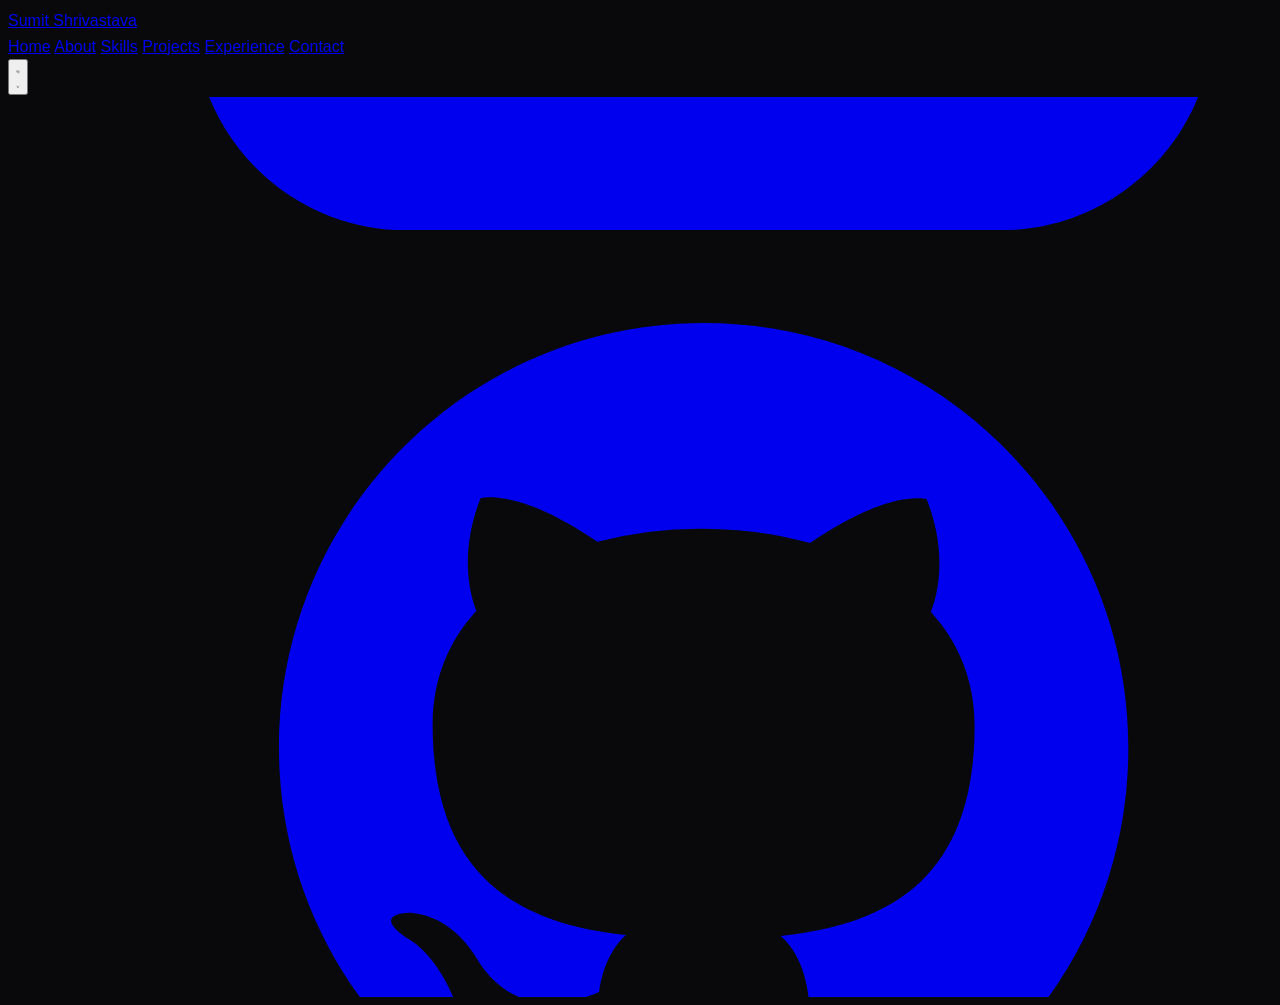
==== commit b90f36ad: "Change LinkedIn and GitHub links Updated social media links in index.html." ====
--- a/index.html
+++ b/index.html
@@ -96,8 +96,8 @@
                             </p>
                             
                             <div class="flex space-x-6 my-6">
-                                <a href="https://www.linkedin.com/in/sumitshrivastava18" target="_blank" class="social-icon text-gray-400"><svg class="w-8 h-8" fill="currentColor" viewBox="0 0 24 24"><path d="M19 0h-14c-2.761 0-5 2.239-5 5v14c0 2.761 2.239 5 5 5h14c2.762 0 5-2.239 5-5v-14c0-2.761-2.238-5-5-5zm-11 19h-3v-11h3v11zm-1.5-12.268c-.966 0-1.75-.79-1.75-1.764s.784-1.764 1.75-1.764 1.75.79 1.75 1.764-.783 1.764-1.75 1.764zm13.5 12.268h-3v-5.604c0-3.368-4-3.113-4 0v5.604h-3v-11h3v1.765c1.396-2.586 7-2.777 7 2.476v6.759z"/></svg></a>
-                                <a href="https://github.com/sumitshrivastava18" target="_blank" class="social-icon text-gray-400"><svg class="w-8 h-8" fill="currentColor" viewBox="0 0 24 24"><path d="M12 2C6.477 2 2 6.477 2 12c0 4.418 2.865 8.168 6.839 9.49.5.092.682-.217.682-.482 0-.237-.009-.868-.014-1.703-2.782.605-3.369-1.343-3.369-1.343-.454-1.158-1.11-1.466-1.11-1.466-.908-.62.069-.608.069-.608 1.003.07 1.531 1.032 1.531 1.032.892 1.53 2.341 1.088 2.91.832.092-.647.35-1.088.636-1.338-2.22-.253-4.555-1.113-4.555-4.951 0-1.093.39-1.988 1.031-2.688-.103-.253-.446-1.272.098-2.65 0 0 .84-.27 2.75 1.026A9.564 9.564 0 0112 6.844c.85.004 1.705.115 2.504.337 1.909-1.296 2.747-1.027 2.747-1.027.546 1.378.203 2.398.1 2.651.64.7 1.03 1.595 1.03 2.688 0 3.848-2.338 4.695-4.566 4.943.359.308.678.92.678 1.855 0 1.338-.012 2.419-.012 2.747 0 .268.18.58.688.482A10.001 10.001 0 0022 12c0-5.523-4.477-10-10-10z"/></svg></a>
+                                <a href="https://www.linkedin.com/in/sumitshrivastava-tech" target="_blank" class="social-icon text-gray-400"><svg class="w-8 h-8" fill="currentColor" viewBox="0 0 24 24"><path d="M19 0h-14c-2.761 0-5 2.239-5 5v14c0 2.761 2.239 5 5 5h14c2.762 0 5-2.239 5-5v-14c0-2.761-2.238-5-5-5zm-11 19h-3v-11h3v11zm-1.5-12.268c-.966 0-1.75-.79-1.75-1.764s.784-1.764 1.75-1.764 1.75.79 1.75 1.764-.783 1.764-1.75 1.764zm13.5 12.268h-3v-5.604c0-3.368-4-3.113-4 0v5.604h-3v-11h3v1.765c1.396-2.586 7-2.777 7 2.476v6.759z"/></svg></a>
+                                <a href="https://github.com/sumitshrivastava-tech" target="_blank" class="social-icon text-gray-400"><svg class="w-8 h-8" fill="currentColor" viewBox="0 0 24 24"><path d="M12 2C6.477 2 2 6.477 2 12c0 4.418 2.865 8.168 6.839 9.49.5.092.682-.217.682-.482 0-.237-.009-.868-.014-1.703-2.782.605-3.369-1.343-3.369-1.343-.454-1.158-1.11-1.466-1.11-1.466-.908-.62.069-.608.069-.608 1.003.07 1.531 1.032 1.531 1.032.892 1.53 2.341 1.088 2.91.832.092-.647.35-1.088.636-1.338-2.22-.253-4.555-1.113-4.555-4.951 0-1.093.39-1.988 1.031-2.688-.103-.253-.446-1.272.098-2.65 0 0 .84-.27 2.75 1.026A9.564 9.564 0 0112 6.844c.85.004 1.705.115 2.504.337 1.909-1.296 2.747-1.027 2.747-1.027.546 1.378.203 2.398.1 2.651.64.7 1.03 1.595 1.03 2.688 0 3.848-2.338 4.695-4.566 4.943.359.308.678.92.678 1.855 0 1.338-.012 2.419-.012 2.747 0 .268.18.58.688.482A10.001 10.001 0 0022 12c0-5.523-4.477-10-10-10z"/></svg></a>
                                 <a href="https://x.com/sumitshri_" target="_blank" class="social-icon text-gray-400"><svg class="w-8 h-8" fill="currentColor" viewBox="0 0 24 24"><path d="M18.244 2.25h3.308l-7.227 8.26 8.502 11.24H16.17l-5.214-6.817L4.99 21.75H1.68l7.73-8.835L1.254 2.25H8.08l4.713 6.231zm-1.161 17.52h1.833L7.084 4.126H5.117z"/></svg></a>
                             </div>
                             
@@ -166,6 +166,19 @@
                     </svg>
                 </a>
             </section>
+            
+            <section id="skills" class="scroll-section relative">
+                 <div class="container mx-auto max-w-7xl px-4 sm:px-6 lg:px-8 flex flex-col justify-center h-full">
+                    
+                    <div class="flex justify-center w-full mb-3 lg:mb-4 mt-2">
+                        <h2 class="text-3xl lg:text-4xl font-bold text-white leading-tight flex items-center gap-2">
+                            <svg xmlns="http://www.w3.org/2000/svg" width="32" height="32" viewBox="0 0 24 24" fill="none" stroke="#22c55e" stroke-width="2.5" stroke-linecap="round" stroke-linejoin="round" class="flex-shrink-0">
+                                <path d="M14 3.5c0 4.14-3.36 7.5-7.5 7.5 4.14 0 7.5 3.36 7.5 7.5 0-4.14 3.36-7.5 7.5-7.5-4.14 0-7.5-3.36-7.5-7.5z"/>
+                                <path d="M6 4v4M4 6h4M6 18v4M4 20h4"/>
+                            </svg>
+                            My Skill Set
+                        </h2>
+                    </div>
 
                     <div class="grid grid-cols-1 md:grid-cols-3 lg:grid-cols-4 gap-2 lg:gap-3 w-full">
                         
@@ -351,23 +364,6 @@
 
                     </div>
                 </div>
-                     <section id="skills" class="py-20 bg-gray-950">
-    <div class="container mx-auto px-6">
-        <h2 class="text-4xl font-bold text-white text-center mb-16">My Skills</h2>
-        
-        <div class="bubble-container flex flex-wrap justify-center gap-6 max-w-4xl mx-auto">
-            <div class="bubble bg-green-500/10 border border-green-500/30">Python 85%</div>
-            <div class="bubble bg-blue-500/10 border border-blue-500/30">SQL</div>
-            <div class="bubble bg-purple-500/10 border border-purple-500/30">Tableau 43%</div>
-            <div class="bubble bg-yellow-500/10 border border-yellow-500/30">Power BI 45%</div>
-            <div class="bubble bg-pink-500/10 border border-pink-500/30">Deep Learning</div>
-            <div class="bubble bg-cyan-500/10 border border-cyan-500/30">FastAPI</div>
-            <div class="bubble bg-emerald-500/10 border border-emerald-500/30">Excel 90%</div>
-            <div class="bubble bg-orange-500/10 border border-orange-500/30">Docker</div>
-            <div class="bubble bg-slate-500/10 border border-slate-500/30">Git</div>
-        </div>
-    </div>
-</section>
 
                 <a href="#projects" class="scroll-down-indicator group cursor-pointer absolute bottom-1">
                     <svg class="w-6 h-6 text-gray-500 group-hover:text-green-400 transition-colors duration-300" fill="none" stroke="currentColor" viewBox="0 0 24 24" xmlns="http://www.w3.org/2000/svg">
@@ -493,8 +489,8 @@
                             </div>
 
                             <div class="flex gap-4 mt-10">
-                                <a href="https://www.linkedin.com/in/sumitshrivastava18" target="_blank" class="w-10 h-10 rounded-xl bg-gray-800/50 flex justify-center items-center hover:bg-green-500 hover:text-black transition-all text-gray-400"><svg class="w-6 h-6" fill="currentColor" viewBox="0 0 24 24"><path d="M19 0h-14c-2.761 0-5 2.239-5 5v14c0 2.761 2.239 5 5 5h14c2.762 0 5-2.239 5-5v-14c0-2.761-2.238-5-5-5zm-11 19h-3v-11h3v11zm-1.5-12.268c-.966 0-1.75-.79-1.75-1.764s.784-1.764 1.75-1.764 1.75.79 1.75 1.764-.783 1.764-1.75 1.764zm13.5 12.268h-3v-5.604c0-3.368-4-3.113-4 0v5.604h-3v-11h3v1.765c1.396-2.586 7-2.777 7 2.476v6.759z"/></svg></a>
-                                <a href="https://github.com/sumitshrivastava18" target="_blank" class="w-10 h-10 rounded-xl bg-gray-800/50 flex justify-center items-center hover:bg-green-500 hover:text-black transition-all text-gray-400"><svg class="w-6 h-6" fill="currentColor" viewBox="0 0 24 24"><path d="M12 2C6.477 2 2 6.477 2 12c0 4.418 2.865 8.168 6.839 9.49.5.092.682-.217.682-.482 0-.237-.009-.868-.014-1.703-2.782.605-3.369-1.343-3.369-1.343-.454-1.158-1.11-1.466-1.11-1.466-.908-.62.069-.608.069-.608 1.003.07 1.531 1.032 1.531 1.032.892 1.53 2.341 1.088 2.91.832.092-.647.35-1.088.636-1.338-2.22-.253-4.555-1.113-4.555-4.951 0-1.093.39-1.988 1.031-2.688-.103-.253-.446-1.272.098-2.65 0 0 .84-.27 2.75 1.026A9.564 9.564 0 0112 6.844c.85.004 1.705.115 2.504.337 1.909-1.296 2.747-1.027 2.747-1.027.546 1.378.203 2.398.1 2.651.64.7 1.03 1.595 1.03 2.688 0 3.848-2.338 4.695-4.566 4.943.359.308.678.92.678 1.855 0 1.338-.012 2.419-.012 2.747 0 .268.18.58.688.482A10.001 10.001 0 0022 12c0-5.523-4.477-10-10-10z"/></svg></a>
+                                <a href="https://www.linkedin.com/in/sumitshrivastava-tech" target="_blank" class="w-10 h-10 rounded-xl bg-gray-800/50 flex justify-center items-center hover:bg-green-500 hover:text-black transition-all text-gray-400"><svg class="w-6 h-6" fill="currentColor" viewBox="0 0 24 24"><path d="M19 0h-14c-2.761 0-5 2.239-5 5v14c0 2.761 2.239 5 5 5h14c2.762 0 5-2.239 5-5v-14c0-2.761-2.238-5-5-5zm-11 19h-3v-11h3v11zm-1.5-12.268c-.966 0-1.75-.79-1.75-1.764s.784-1.764 1.75-1.764 1.75.79 1.75 1.764-.783 1.764-1.75 1.764zm13.5 12.268h-3v-5.604c0-3.368-4-3.113-4 0v5.604h-3v-11h3v1.765c1.396-2.586 7-2.777 7 2.476v6.759z"/></svg></a>
+                                <a href="https://github.com/sumitshrivastava-tech" target="_blank" class="w-10 h-10 rounded-xl bg-gray-800/50 flex justify-center items-center hover:bg-green-500 hover:text-black transition-all text-gray-400"><svg class="w-6 h-6" fill="currentColor" viewBox="0 0 24 24"><path d="M12 2C6.477 2 2 6.477 2 12c0 4.418 2.865 8.168 6.839 9.49.5.092.682-.217.682-.482 0-.237-.009-.868-.014-1.703-2.782.605-3.369-1.343-3.369-1.343-.454-1.158-1.11-1.466-1.11-1.466-.908-.62.069-.608.069-.608 1.003.07 1.531 1.032 1.531 1.032.892 1.53 2.341 1.088 2.91.832.092-.647.35-1.088.636-1.338-2.22-.253-4.555-1.113-4.555-4.951 0-1.093.39-1.988 1.031-2.688-.103-.253-.446-1.272.098-2.65 0 0 .84-.27 2.75 1.026A9.564 9.564 0 0112 6.844c.85.004 1.705.115 2.504.337 1.909-1.296 2.747-1.027 2.747-1.027.546 1.378.203 2.398.1 2.651.64.7 1.03 1.595 1.03 2.688 0 3.848-2.338 4.695-4.566 4.943.359.308.678.92.678 1.855 0 1.338-.012 2.419-.012 2.747 0 .268.18.58.688.482A10.001 10.001 0 0022 12c0-5.523-4.477-10-10-10z"/></svg></a>
                                 <a href="https://x.com/sumitshri_" target="_blank" class="w-10 h-10 rounded-xl bg-gray-800/50 flex justify-center items-center hover:bg-green-500 hover:text-black transition-all text-gray-400"><svg class="w-6 h-6" fill="currentColor" viewBox="0 0 24 24"><path d="M18.244 2.25h3.308l-7.227 8.26 8.502 11.24H16.17l-5.214-6.817L4.99 21.75H1.68l7.73-8.835L1.254 2.25H8.08l4.713 6.231zm-1.161 17.52h1.833L7.084 4.126H5.117z"/></svg></a>
                             </div>
                         </div>
--- a/style.css
+++ b/style.css
@@ -279,32 +279,3 @@
     opacity: 0;
     transform: translateY(-12px);
 }
-
-
-.bubble-container {
-    perspective: 1000px;
-}
-
-.bubble {
-    width: 140px;
-    height: 140px;
-    border-radius: 50%;
-    display: flex;
-    align-items: center;
-    justify-content: center;
-    text-align: center;
-    color: white;
-    font-weight: bold;
-    font-size: 0.9rem;
-    backdrop-filter: blur(10px);
-    transition: all 0.4s cubic-bezier(0.175, 0.885, 0.32, 1.275);
-    cursor: pointer;
-    box-shadow: 0 4px 15px rgba(0, 0, 0, 0.3);
-}
-
-/* Floating animation */
-.bubble:hover {
-    transform: scale(1.1) translateY(-10px);
-    box-shadow: 0 10px 30px rgba(0, 255, 127, 0.2);
-    border-color: rgba(0, 255, 127, 0.6);
-}
